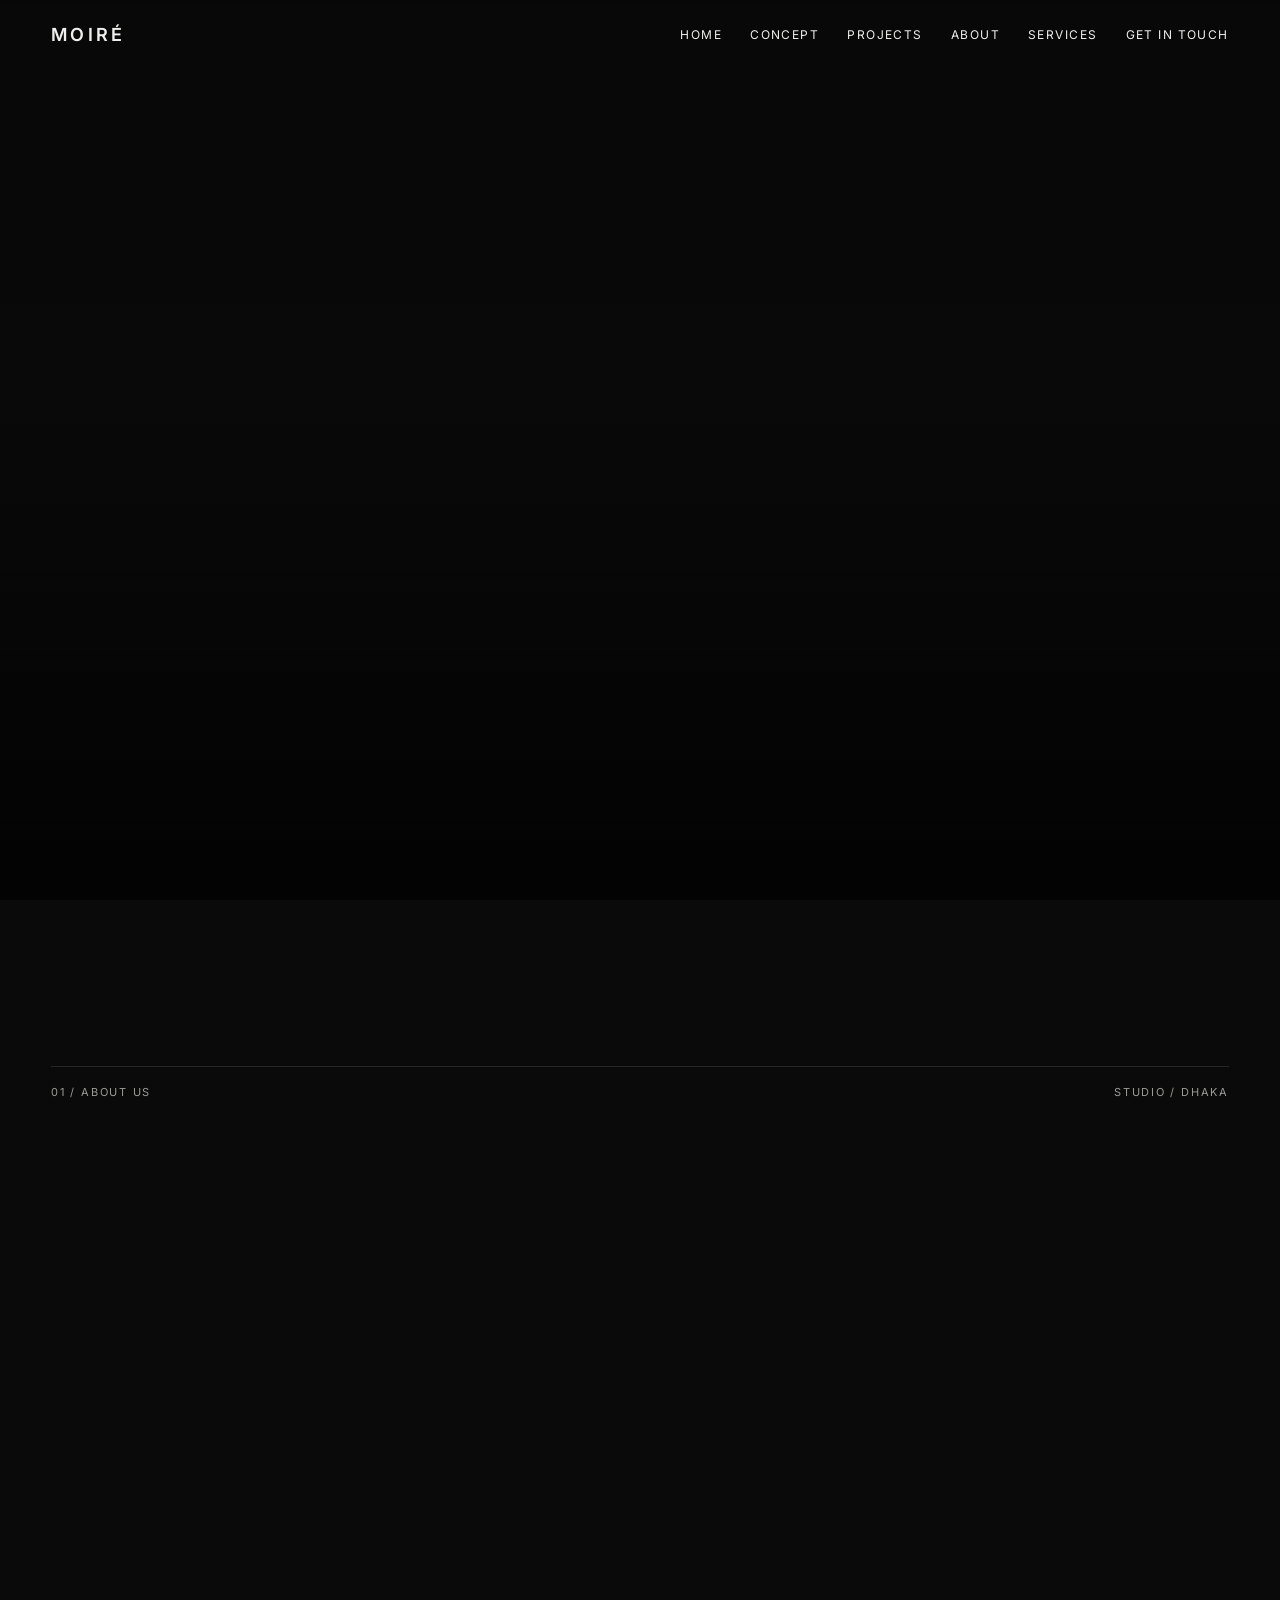
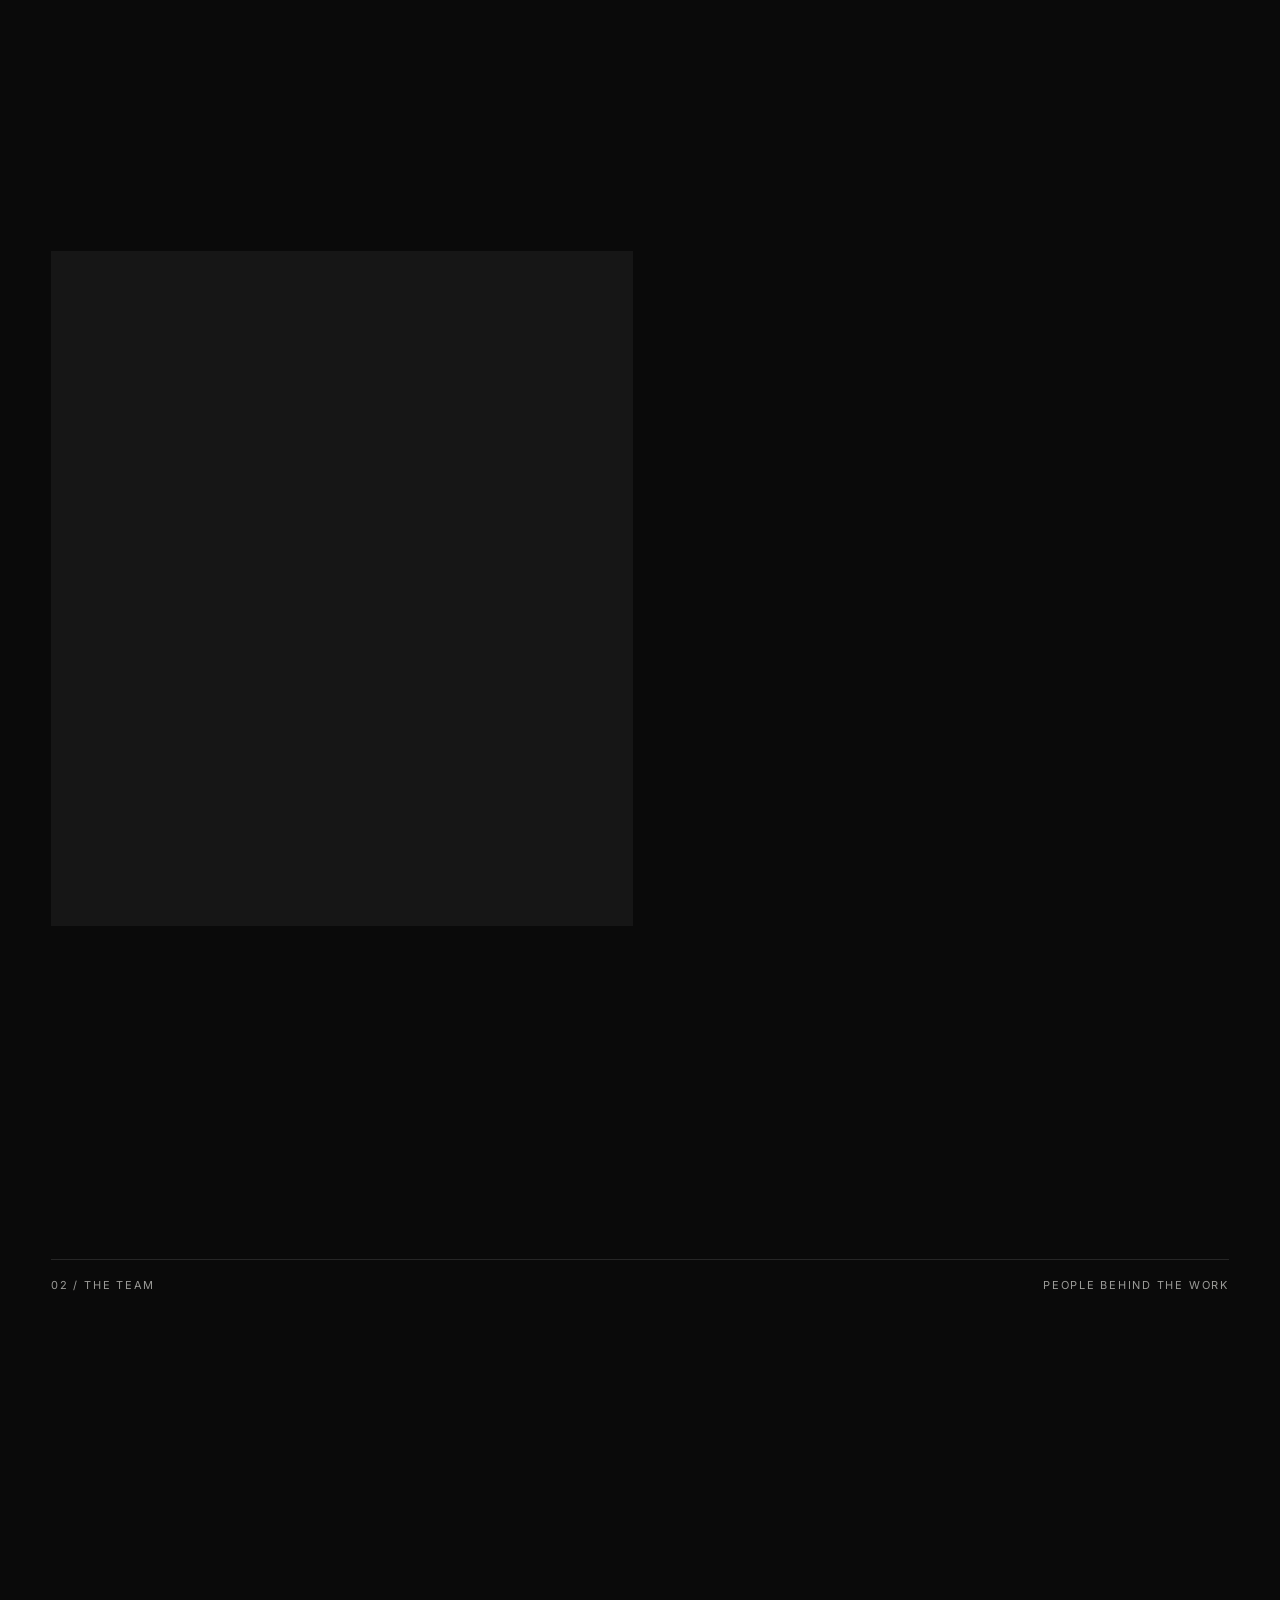
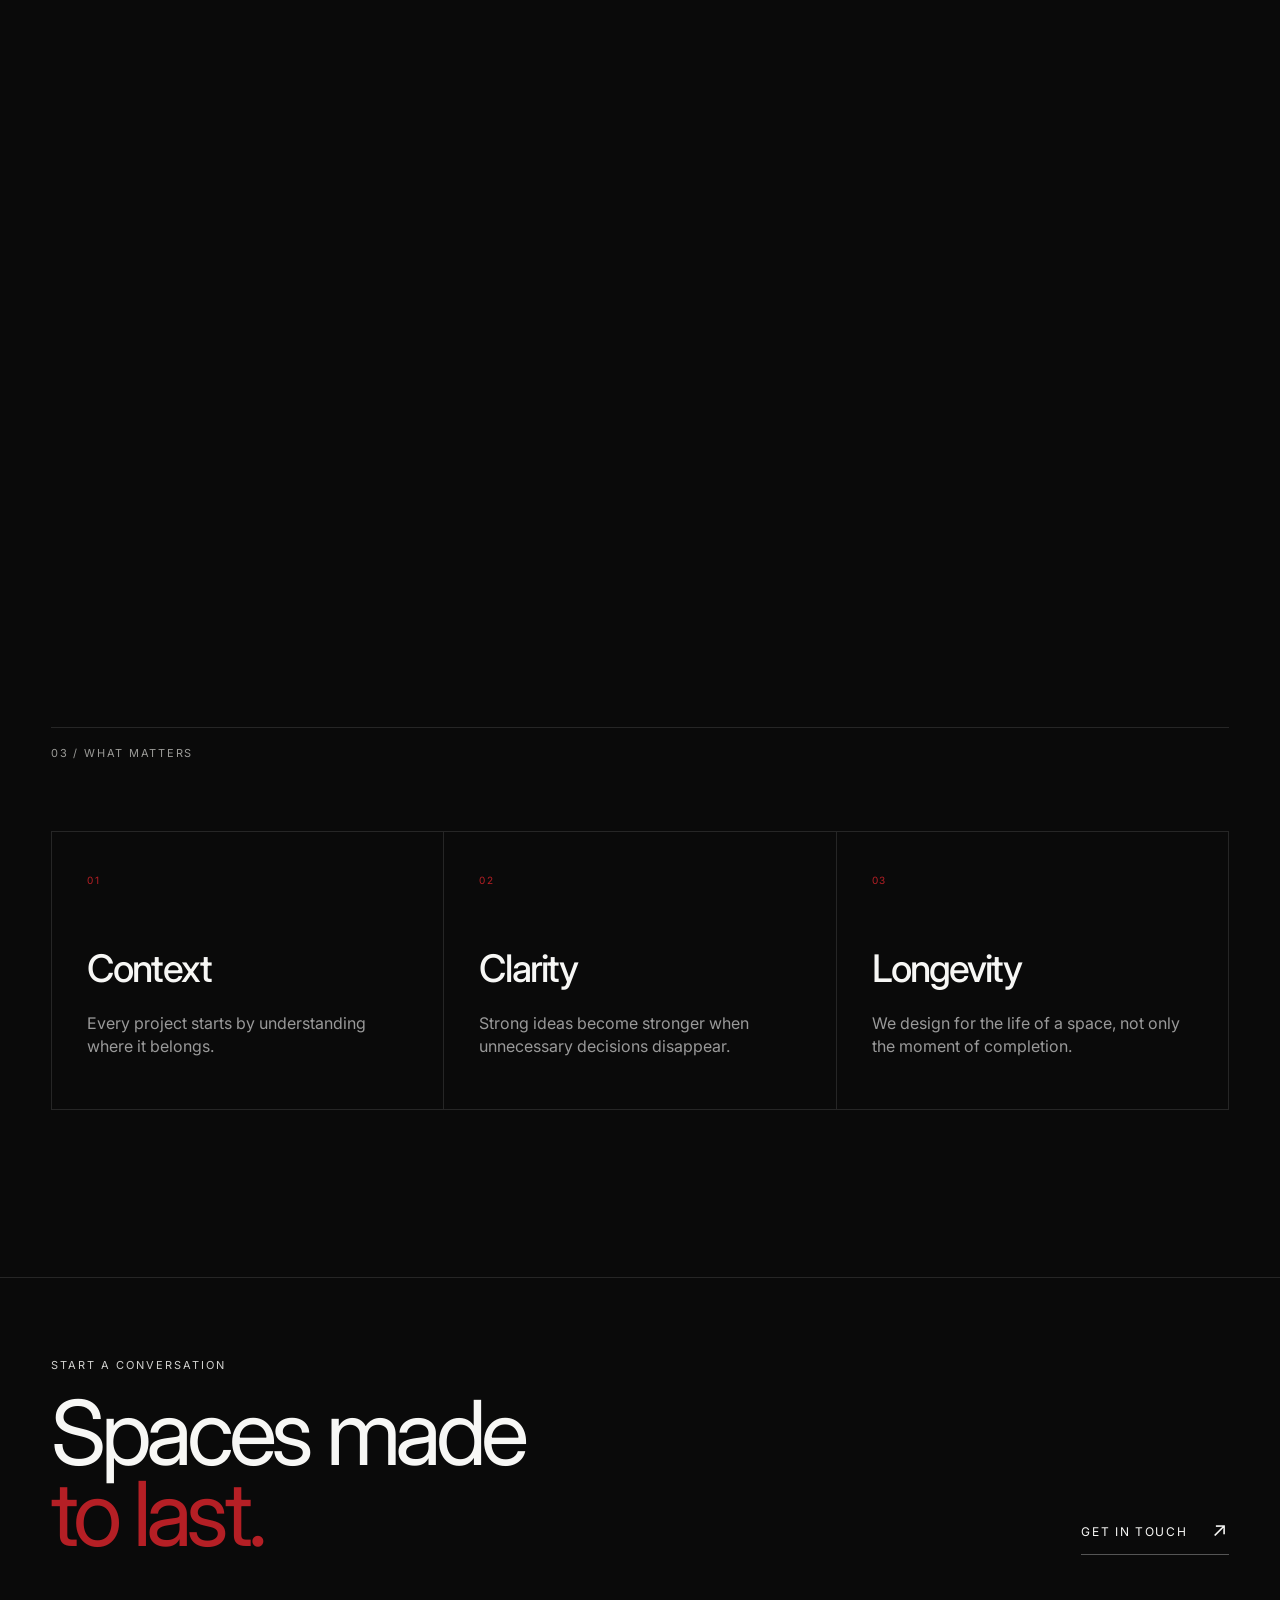
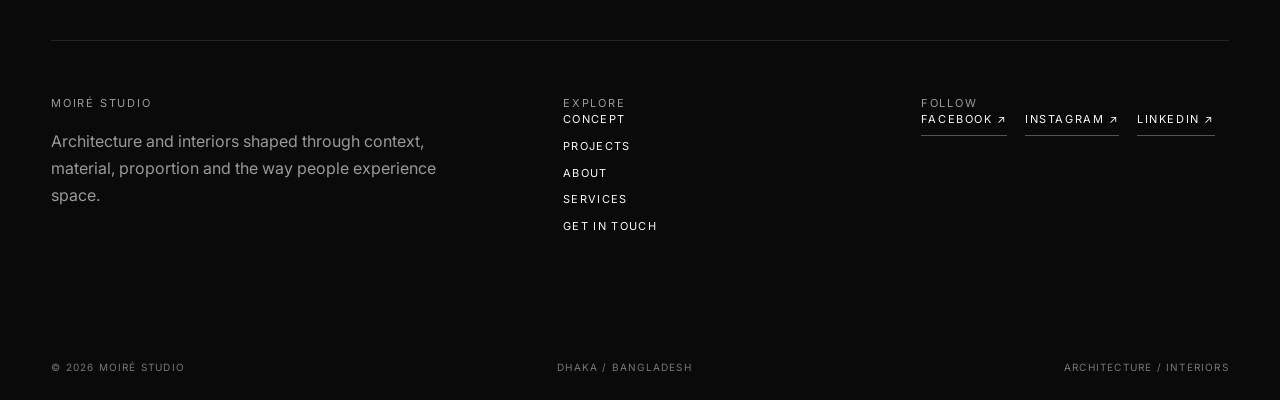
==== about.html @ 9c25df73 "done" ====
<!doctype html>
<html lang="en">
<head>
<meta charset="utf-8"><meta name="viewport" content="width=device-width,initial-scale=1">
<title>About — Moiré</title><link rel="stylesheet" href="styles.css">
</head>
<body>
<nav class="site-nav">
<a class="logo" href="index.html">Moiré</a>
<div class="nav-links">
<a href="index.html">Home</a><a href="concept.html">Concept</a><a href="projects.html">Projects</a>
<a href="about.html">About</a><a href="services.html">Services</a><a href="contact.html">Get in touch</a>
</div><button class="menu" aria-label="Open menu">Menu</button>
</nav>
<main class="page">

<section class="hero"><div class="hero-media"><img src="https://images.unsplash.com/photo-1600607688969-a5bfcd646154?auto=format&fit=crop&w=2200&q=85" alt="Moiré studio project"></div><div class="hero-overlay"></div><div class="hero-content reveal"><div class="eyebrow">About Moiré</div><h1>A studio<br>for <span class="red">space.</span></h1><p class="hero-note">Architecture and interiors with a calm point of view and an obsession with the details that shape experience.</p></div></section>
<section class="section"><div class="section-head"><span class="section-label">01 / About us</span><span class="meta">Studio / Dhaka</span></div><div class="section-intro reveal">Moiré is an architecture and interior design studio interested in making spaces that feel inevitable — considered, contextual and quietly expressive.</div><div class="about-columns reveal"><p>We work across residential, hospitality and commercial environments, developing ideas from the scale of a building to the smallest material junction.</p><p>Our studio values clarity over spectacle. We believe a successful space should feel natural to occupy, while still carrying a strong sense of identity.</p></div></section>
<section class="section"><div class="story reverse"><div class="story-media"><img data-parallax=".16" src="https://images.unsplash.com/photo-1600607687920-4e2a09cf159d?auto=format&fit=crop&w=1800&q=85" alt="Moiré approach"></div><div class="story-copy reveal"><div class="eyebrow">Our approach</div><div class="display">Think deeply.<br>Build carefully.</div><p>We bring together spatial planning, material thinking and a close attention to detail. The ambition is simple: create work that remains relevant after the first impression.</p><a class="small-link" href="concept.html">Read our concept ↗</a></div></div></section>
<section class="section team-section"><div class="section-head"><span class="section-label">02 / The team</span><span class="meta">People behind the work</span></div><div class="team-feature reveal"><div class="team-image"><img src="https://images.unsplash.com/photo-1521737711867-e3b97375f902?auto=format&fit=crop&w=2200&q=85" alt="Creative team collaborating"></div><div class="team-copy"><div class="eyebrow">One studio / many perspectives</div><div class="display">A team that<br><span class="red">looks closer.</span></div><p>Great work comes from conversation. Our team brings together design thinking, technical understanding and a shared sensitivity to space, so every project can be challenged, refined and made stronger.</p><div class="team-stats"><div><strong>01</strong><span>Shared vision</span></div><div><strong>02</strong><span>Design discipline</span></div><div><strong>03</strong><span>Attention to detail</span></div></div></div></div></section>
<section class="section values"><div class="section-head"><span class="section-label">03 / What matters</span></div><div class="values-grid"><div><span>01</span><h3>Context</h3><p>Every project starts by understanding where it belongs.</p></div><div><span>02</span><h3>Clarity</h3><p>Strong ideas become stronger when unnecessary decisions disappear.</p></div><div><span>03</span><h3>Longevity</h3><p>We design for the life of a space, not only the moment of completion.</p></div></div></section>

</main>
<footer>
  <div class="footer-cta">
    <div>
      <div class="eyebrow">Start a conversation</div>
      <div class="footer-title">Spaces made<br><span class="red">to last.</span></div>
    </div>
    <a class="footer-arrow" href="contact.html">Get in touch <span>↗</span></a>
  </div>
  <div class="footer-grid">
    <div>
      <div class="section-label">Moiré Studio</div>
      <p>Architecture and interiors shaped through context, material, proportion and the way people experience space.</p>
    </div>
    <div>
      <div class="section-label">Explore</div>
      <div class="footer-links"><a href="concept.html">Concept</a><a href="projects.html">Projects</a><a href="about.html">About</a><a href="services.html">Services</a><a href="contact.html">Get in touch</a></div>
    </div>
    <div>
      <div class="section-label">Follow</div>
      <div class="socials"><a href="https://www.facebook.com/p/Moir%C3%A9-Studio-61562499697661/" target="_blank" rel="noreferrer">Facebook ↗</a><a href="https://www.instagram.com/moire_studiobd/" target="_blank" rel="noreferrer">Instagram ↗</a><a href="https://bd.linkedin.com/company/moire-studio-dhaka" target="_blank" rel="noreferrer">LinkedIn ↗</a></div>
    </div>
  </div>
  <div class="footer-bottom"><span>© 2026 Moiré Studio</span><span>Dhaka / Bangladesh</span><span>Architecture / Interiors</span></div>
</footer>
<script src="https://unpkg.com/lenis@1.3.23/dist/lenis.min.js"></script><script src="script.js"></script>
</body></html>
---- styles.css ----
@import url('https://fonts.googleapis.com/css2?family=Inter:wght@400;500;600&display=swap');

:root{
  --black:#0a0a0a; --white:#f7f7f5; --grey:#9b9b98; --line:#262626; --red:#b51f25;
  --pad:clamp(20px,4vw,64px);
}
*{box-sizing:border-box}
html{scroll-behavior:auto}
body{margin:0;background:var(--black);color:var(--white);font-family:Inter,Arial,sans-serif;font-weight:400;line-height:1.45}
a{color:inherit;text-decoration:none}
img{display:block;width:100%;height:100%;object-fit:cover}
button{font:inherit}
::selection{background:var(--red);color:#fff}

.site-nav{
  position:fixed;top:0;left:0;width:100%;z-index:20;padding:22px var(--pad);
  display:flex;align-items:center;justify-content:space-between;mix-blend-mode:difference;
}
.logo{font-size:18px;font-weight:600;letter-spacing:.18em;text-transform:uppercase}
.nav-links{display:flex;gap:28px;font-size:12px;text-transform:uppercase;letter-spacing:.12em}
.nav-links a{position:relative}
.nav-links a:after{content:"";position:absolute;left:0;bottom:-6px;width:0;height:1px;background:currentColor;transition:.35s}
.nav-links a:hover:after{width:100%}
.menu{display:none;border:0;background:none;color:#fff;font-size:12px;text-transform:uppercase;letter-spacing:.12em}

.page{overflow:clip}
.hero{min-height:100svh;display:grid;place-items:end start;padding:0 var(--pad) 7vw;position:relative}
.hero-media{position:absolute;inset:0;overflow:hidden}
.hero-media img{transform:scale(1.08);filter:brightness(.62)}
.hero-overlay{position:absolute;inset:0;background:linear-gradient(180deg,rgba(0,0,0,.25),rgba(0,0,0,.15) 45%,rgba(0,0,0,.75))}
.hero-content{position:relative;z-index:2;max-width:1050px}
.eyebrow{font-size:11px;letter-spacing:.18em;text-transform:uppercase;color:#d1d1cf;margin-bottom:20px}
h1{font-size:clamp(54px,10vw,160px);line-height:.88;font-weight:500;letter-spacing:-.065em;margin:0}
.display{font-size:clamp(44px,7vw,110px);line-height:.92;letter-spacing:-.06em;font-weight:500}
.red{color:var(--red)}

.section{padding:clamp(90px,13vw,190px) var(--pad)}
.section-head{display:flex;justify-content:space-between;gap:30px;border-top:1px solid var(--line);padding-top:18px;margin-bottom:70px}
.section-label,.meta{font-size:11px;text-transform:uppercase;letter-spacing:.16em;color:var(--grey)}
.section-intro{max-width:720px;font-size:clamp(25px,3vw,46px);line-height:1.05;letter-spacing:-.035em}

.story{display:grid;grid-template-columns:1fr 1.15fr;gap:clamp(30px,7vw,120px);align-items:center}
.story.reverse{grid-template-columns:1.15fr 1fr}
.story-media{height:min(75vh,780px);overflow:hidden;background:#161616}
.story-media img{will-change:transform;transform:scale(1.12)}
.story-copy p{max-width:570px;color:#b7b7b4;font-size:16px}
.small-link{display:inline-flex;margin-top:28px;font-size:11px;text-transform:uppercase;letter-spacing:.16em;border-bottom:1px solid #555;padding-bottom:8px}

.projects{display:grid;grid-template-columns:repeat(12,1fr);gap:18px}
.project{position:relative;overflow:hidden;min-height:48vw;background:#151515}
.project:nth-child(1){grid-column:1/8}
.project:nth-child(2){grid-column:8/13;margin-top:100px}
.project:nth-child(3){grid-column:2/7;margin-top:40px}
.project:nth-child(4){grid-column:7/13;margin-top:0}
.project:nth-child(5){grid-column:1/6;margin-top:90px}
.project:nth-child(6){grid-column:6/13;margin-top:20px}
.project img{transition:transform .8s cubic-bezier(.2,.65,.2,1);will-change:transform}
.project:hover img{transform:scale(1.045)}
.project-info{position:absolute;left:18px;right:18px;bottom:18px;display:flex;justify-content:space-between;align-items:end;z-index:2}
.project-info:before{content:"";position:absolute;inset:-22px -18px -18px;background:linear-gradient(transparent,rgba(0,0,0,.72));z-index:-1}
.project-title{font-size:clamp(22px,2.6vw,40px);letter-spacing:-.04em}
.project-meta{font-size:10px;letter-spacing:.12em;text-transform:uppercase;color:#ddd;text-align:right}

.parallax-band{height:100vh;min-height:620px;position:relative;overflow:hidden;display:grid;place-items:center}
.parallax-band .media{position:absolute;inset:-12% 0}
.parallax-band .media img{will-change:transform;filter:brightness(.56)}
.parallax-band .center{position:relative;text-align:center;padding:20px;max-width:1000px}
.parallax-band .center p{color:#ddd;max-width:620px;margin:25px auto 0}

.manifesto{min-height:80vh;display:grid;align-items:center}
.manifesto h2{font-size:clamp(42px,7vw,110px);font-weight:500;line-height:.95;letter-spacing:-.06em;max-width:1200px;margin:0}
.manifesto h2 span{color:var(--grey)}

.grid-two{display:grid;grid-template-columns:repeat(2,1fr);gap:2px;background:var(--line)}
.grid-two > *{background:var(--black)}
.service{padding:55px 40px;min-height:330px;display:flex;flex-direction:column;justify-content:space-between;border:1px solid var(--line)}
.service h3{font-size:clamp(32px,4vw,60px);letter-spacing:-.05em;font-weight:500;margin:0}
.service p{color:#aaa;max-width:500px}

.project-detail-hero{min-height:90vh;display:grid;align-items:end;padding:0 var(--pad) 7vw;position:relative}
.project-detail-hero .hero-media img{filter:brightness(.55)}
.detail-grid{display:grid;grid-template-columns:repeat(12,1fr);gap:18px}
.detail-grid img{height:70vh;min-height:430px}
.detail-grid img:nth-child(1){grid-column:1/9}
.detail-grid img:nth-child(2){grid-column:9/13;margin-top:140px}
.detail-grid img:nth-child(3){grid-column:3/10}
.detail-grid img:nth-child(4){grid-column:1/7}
.detail-grid img:nth-child(5){grid-column:7/13;margin-top:100px}

.info-list{border-top:1px solid var(--line)}
.info-row{display:grid;grid-template-columns:1fr 2fr;padding:18px 0;border-bottom:1px solid var(--line);font-size:14px}
.info-row span:first-child{color:var(--grey);text-transform:uppercase;letter-spacing:.12em;font-size:10px}

.form{max-width:900px}
.form input,.form textarea{width:100%;background:transparent;border:0;border-bottom:1px solid #444;color:#fff;padding:18px 0;margin-bottom:20px;outline:0;font:inherit}
.form textarea{min-height:160px;resize:vertical}
.submit{border:1px solid #777;background:transparent;color:#fff;padding:14px 22px;text-transform:uppercase;letter-spacing:.14em;font-size:10px;cursor:pointer;transition:.3s}
.submit:hover{background:#fff;color:#000}

.faq-item{border-top:1px solid var(--line);padding:26px 0}
.faq-q{display:flex;justify-content:space-between;gap:30px;font-size:clamp(20px,2.2vw,32px);cursor:pointer}
.faq-a{max-height:0;overflow:hidden;color:#aaa;transition:max-height .5s ease;padding-right:80px}
.faq-item.open .faq-a{max-height:300px}
.faq-plus{color:var(--red)}

.blog-list{border-top:1px solid var(--line)}
.blog{display:grid;grid-template-columns:1fr 2fr;gap:30px;padding:28px 0;border-bottom:1px solid var(--line)}
.blog h3{margin:0;font-size:clamp(25px,3vw,44px);font-weight:500;letter-spacing:-.04em}
.blog p{color:#aaa;margin:0;max-width:650px}

.socials{display:flex;gap:18px;flex-wrap:wrap}
.socials a{font-size:11px;text-transform:uppercase;letter-spacing:.14em;border-bottom:1px solid #555;padding-bottom:7px}

footer{padding:80px var(--pad) 25px;border-top:1px solid var(--line)}
.footer-top{display:flex;justify-content:space-between;gap:40px}
.footer-title{font-size:clamp(45px,7vw,100px);letter-spacing:-.06em;line-height:.9;max-width:900px}
.footer-bottom{margin-top:90px;display:flex;justify-content:space-between;color:#777;font-size:10px;text-transform:uppercase;letter-spacing:.12em}

.reveal{opacity:0;transform:translateY(35px);transition:opacity .9s ease,transform .9s cubic-bezier(.2,.7,.2,1)}
.reveal.visible{opacity:1;transform:none}

@media(max-width:800px){
  .nav-links{display:none}.menu{display:block}
  .hero{padding-bottom:12vw}
  .story,.story.reverse{grid-template-columns:1fr}
  .story-media{height:62vh}
  .projects{display:block}
  .project{min-height:75vw;margin:0 0 20px!important}
  .grid-two{grid-template-columns:1fr}
  .service{min-height:260px}
  .detail-grid{display:block}
  .detail-grid img{height:65vh;margin:0 0 18px!important}
  .info-row{grid-template-columns:1fr;gap:8px}
  .blog{grid-template-columns:1fr}
  .footer-top,.footer-bottom{flex-direction:column}
}


/* --- Premium demo expansion --- */
.hero-note{max-width:620px;color:#ddd;font-size:15px;margin:28px 0 0;line-height:1.6}
.manifesto-foot{display:flex;justify-content:space-between;gap:50px;align-items:end;margin-top:70px}
.manifesto-foot p{max-width:570px;color:#9f9f9b;margin:0}
.capability-grid{display:grid;grid-template-columns:repeat(3,1fr);gap:1px;background:var(--line);border:1px solid var(--line)}
.capability{min-height:390px;background:var(--black);padding:30px;display:flex;flex-direction:column;justify-content:space-between}
.capability>span,.numbered-copy span,.process-grid>div>span,.team-stats strong,.values-grid span{font-size:10px;color:var(--red);letter-spacing:.16em}
.capability h3{font-size:clamp(30px,4vw,55px);font-weight:500;letter-spacing:-.05em;margin:30px 0 10px}
.capability p{color:#aaa;max-width:360px;margin:0}
.capability a{font-size:10px;text-transform:uppercase;letter-spacing:.14em;border-bottom:1px solid #444;padding-bottom:8px;width:max-content}
.image-statement{height:90vh;min-height:620px;position:relative;overflow:hidden}
.image-statement>img{filter:brightness(.48)}
.image-statement-copy{position:absolute;left:var(--pad);bottom:8vw}
.numbered-copy{display:grid;grid-template-columns:repeat(3,1fr);gap:1px;background:var(--line);border:1px solid var(--line);margin-top:90px}
.numbered-copy>div{background:var(--black);padding:35px;min-height:320px}
.numbered-copy h3{font-size:32px;font-weight:500;letter-spacing:-.04em;margin:60px 0 18px}
.numbered-copy p{color:#aaa;max-width:400px}
.quote-section{border-top:1px solid var(--line);text-align:center}
.quote{font-size:clamp(34px,5vw,72px);line-height:1;letter-spacing:-.055em;max-width:1000px;margin:auto}
.quote-meta{margin-top:35px;color:#777;text-transform:uppercase;letter-spacing:.14em;font-size:10px}
.intro-copy{max-width:620px;color:#999;font-size:16px;line-height:1.7;margin-top:45px}
.process-strip{padding-top:40px}
.process-grid{display:grid;grid-template-columns:repeat(4,1fr);border-top:1px solid var(--line);border-bottom:1px solid var(--line)}
.process-grid>div{padding:30px;border-right:1px solid var(--line);min-height:250px}
.process-grid>div:last-child{border-right:0}
.process-grid h3{font-size:30px;font-weight:500;letter-spacing:-.04em;margin:55px 0 10px}
.process-grid p{color:#999;margin:0;max-width:230px}
.project-text-band{padding-top:80px;padding-bottom:80px;border-top:1px solid var(--line);border-bottom:1px solid var(--line)}
.next-project{padding-top:90px;padding-bottom:90px}
.next-link{display:flex;justify-content:space-between;align-items:center;font-size:clamp(36px,6vw,90px);letter-spacing:-.055em;border-bottom:1px solid #333;padding-bottom:20px}
.about-columns{display:grid;grid-template-columns:repeat(2,1fr);gap:60px;margin-top:65px}
.about-columns p{color:#aaa;max-width:560px;font-size:17px;line-height:1.7}
.team-feature{display:grid;grid-template-columns:1.15fr 1fr;gap:clamp(35px,6vw,90px);align-items:center}
.team-image{height:min(70vh,700px);overflow:hidden;background:#161616}
.team-copy p{color:#aaa;max-width:550px;font-size:16px;line-height:1.7}
.team-stats{display:flex;gap:35px;margin-top:45px;padding-top:25px;border-top:1px solid var(--line)}
.team-stats>div{display:flex;flex-direction:column;gap:10px}
.team-stats span{font-size:10px;color:#777;text-transform:uppercase;letter-spacing:.12em}
.values-grid{display:grid;grid-template-columns:repeat(3,1fr);gap:1px;background:var(--line);border:1px solid var(--line)}
.values-grid>div{background:var(--black);padding:35px;min-height:270px}
.values-grid h3{font-size:38px;font-weight:500;letter-spacing:-.05em;margin:50px 0 15px}
.values-grid p{color:#999;max-width:350px}
.service a{width:max-content}
.service-process{padding-top:50px}
.contact-hero{min-height:88vh;padding:150px var(--pad) 8vw;display:grid;grid-template-columns:1fr .9fr;gap:clamp(35px,7vw,110px);align-items:end}
.contact-hero-copy{padding-bottom:5vw}
.contact-hero-copy>p{color:#aaa;max-width:520px;font-size:17px;line-height:1.7;margin-top:35px}
.contact-team-image{height:min(62vh,650px);overflow:hidden;background:#161616}
.contact-grid{display:grid;grid-template-columns:.85fr 1.15fr;gap:clamp(45px,8vw,130px)}
.contact-details .section-head,.form .section-head{margin-bottom:45px}
.contact-note{margin-top:70px;padding-top:25px;border-top:1px solid var(--line)}
.contact-note p{color:#999;max-width:430px;line-height:1.7}
.map-card{min-height:430px;border:1px solid var(--line);padding:50px;display:flex;flex-direction:column;justify-content:space-between;background:linear-gradient(135deg,#111,#171717)}
.map-card p{color:#999;max-width:420px}
.large-socials{gap:35px}.large-socials a{font-size:14px}
.footer-cta{display:flex;justify-content:space-between;align-items:end;gap:40px;padding-bottom:85px;border-bottom:1px solid var(--line)}
.footer-arrow{font-size:12px;text-transform:uppercase;letter-spacing:.14em;border-bottom:1px solid #555;padding-bottom:10px;white-space:nowrap}
.footer-arrow span{font-size:20px;margin-left:20px}
.footer-grid{display:grid;grid-template-columns:1.5fr 1fr 1fr;gap:50px;padding:55px 0 35px}
.footer-grid p{color:#999;max-width:390px;line-height:1.7}
.footer-links{display:flex;flex-direction:column;gap:11px;font-size:11px;text-transform:uppercase;letter-spacing:.12em}
.footer-links a:hover,.socials a:hover,.footer-arrow:hover{color:var(--red)}
.faq-list{border-top:1px solid var(--line)}
.faq-hero{min-height:55vh;display:flex;flex-direction:column;justify-content:end}
.journal{padding-top:50px}
@media(max-width:800px){
  .manifesto-foot{flex-direction:column;align-items:start;margin-top:45px}
  .capability-grid,.numbered-copy,.values-grid,.process-grid{grid-template-columns:1fr}
  .capability,.numbered-copy>div,.values-grid>div{min-height:260px}
  .image-statement{height:70vh;min-height:500px}
  .process-grid>div{border-right:0;border-bottom:1px solid var(--line)}
  .process-grid>div:last-child{border-bottom:0}
  .about-columns{grid-template-columns:1fr;gap:10px;margin-top:35px}
  .team-feature,.contact-hero,.contact-grid{grid-template-columns:1fr}
  .team-image{height:60vh}
  .contact-hero{min-height:auto;padding-top:130px}
  .contact-team-image{height:55vh}
  .footer-cta{flex-direction:column;align-items:start;padding-bottom:55px}
  .footer-grid{grid-template-columns:1fr;gap:35px;padding-top:45px}
  .footer-bottom{gap:14px}
}

@media(max-width:800px){
  .nav-links.mobile-open{position:absolute;top:72px;left:var(--pad);right:var(--pad);display:flex!important;flex-direction:column;gap:0;background:rgba(10,10,10,.96);border:1px solid var(--line);padding:8px 18px;backdrop-filter:blur(16px)}
  .nav-links.mobile-open a{padding:15px 0;border-bottom:1px solid var(--line)}
  .nav-links.mobile-open a:last-child{border-bottom:0}
}
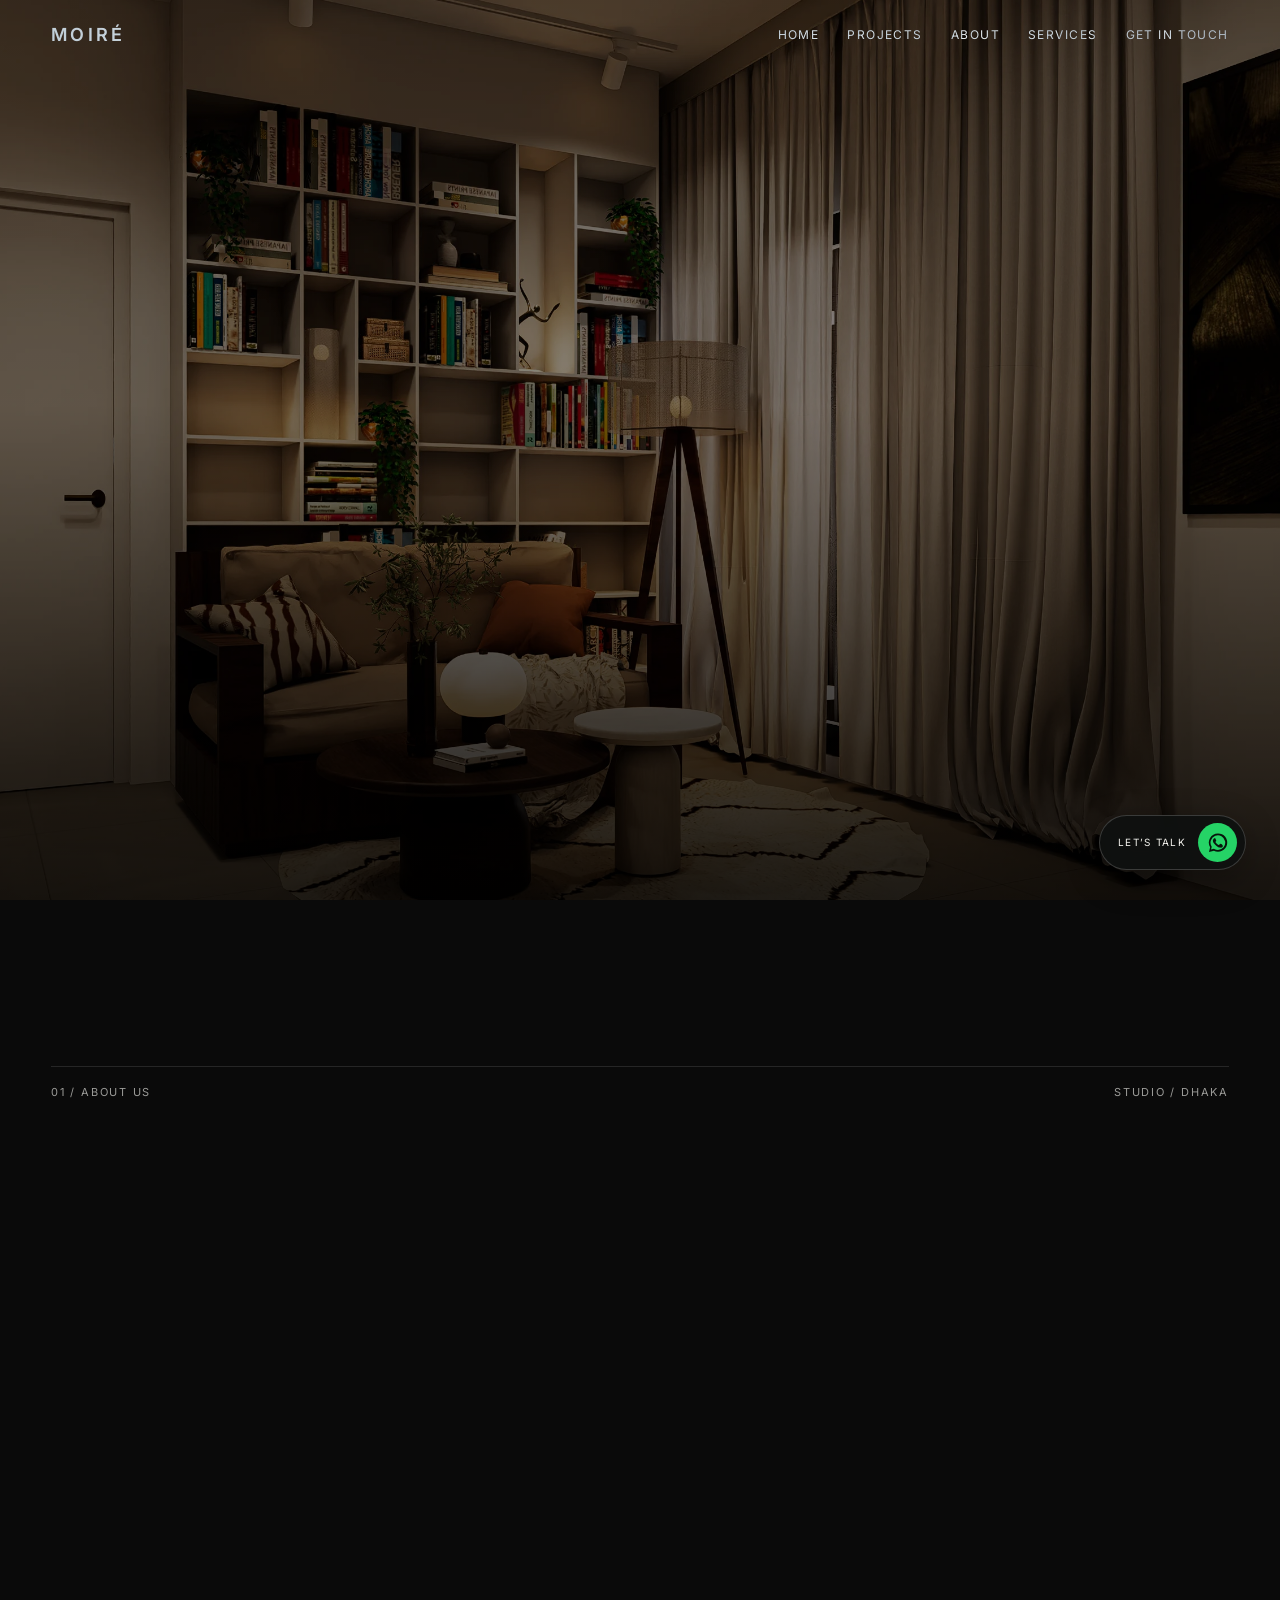
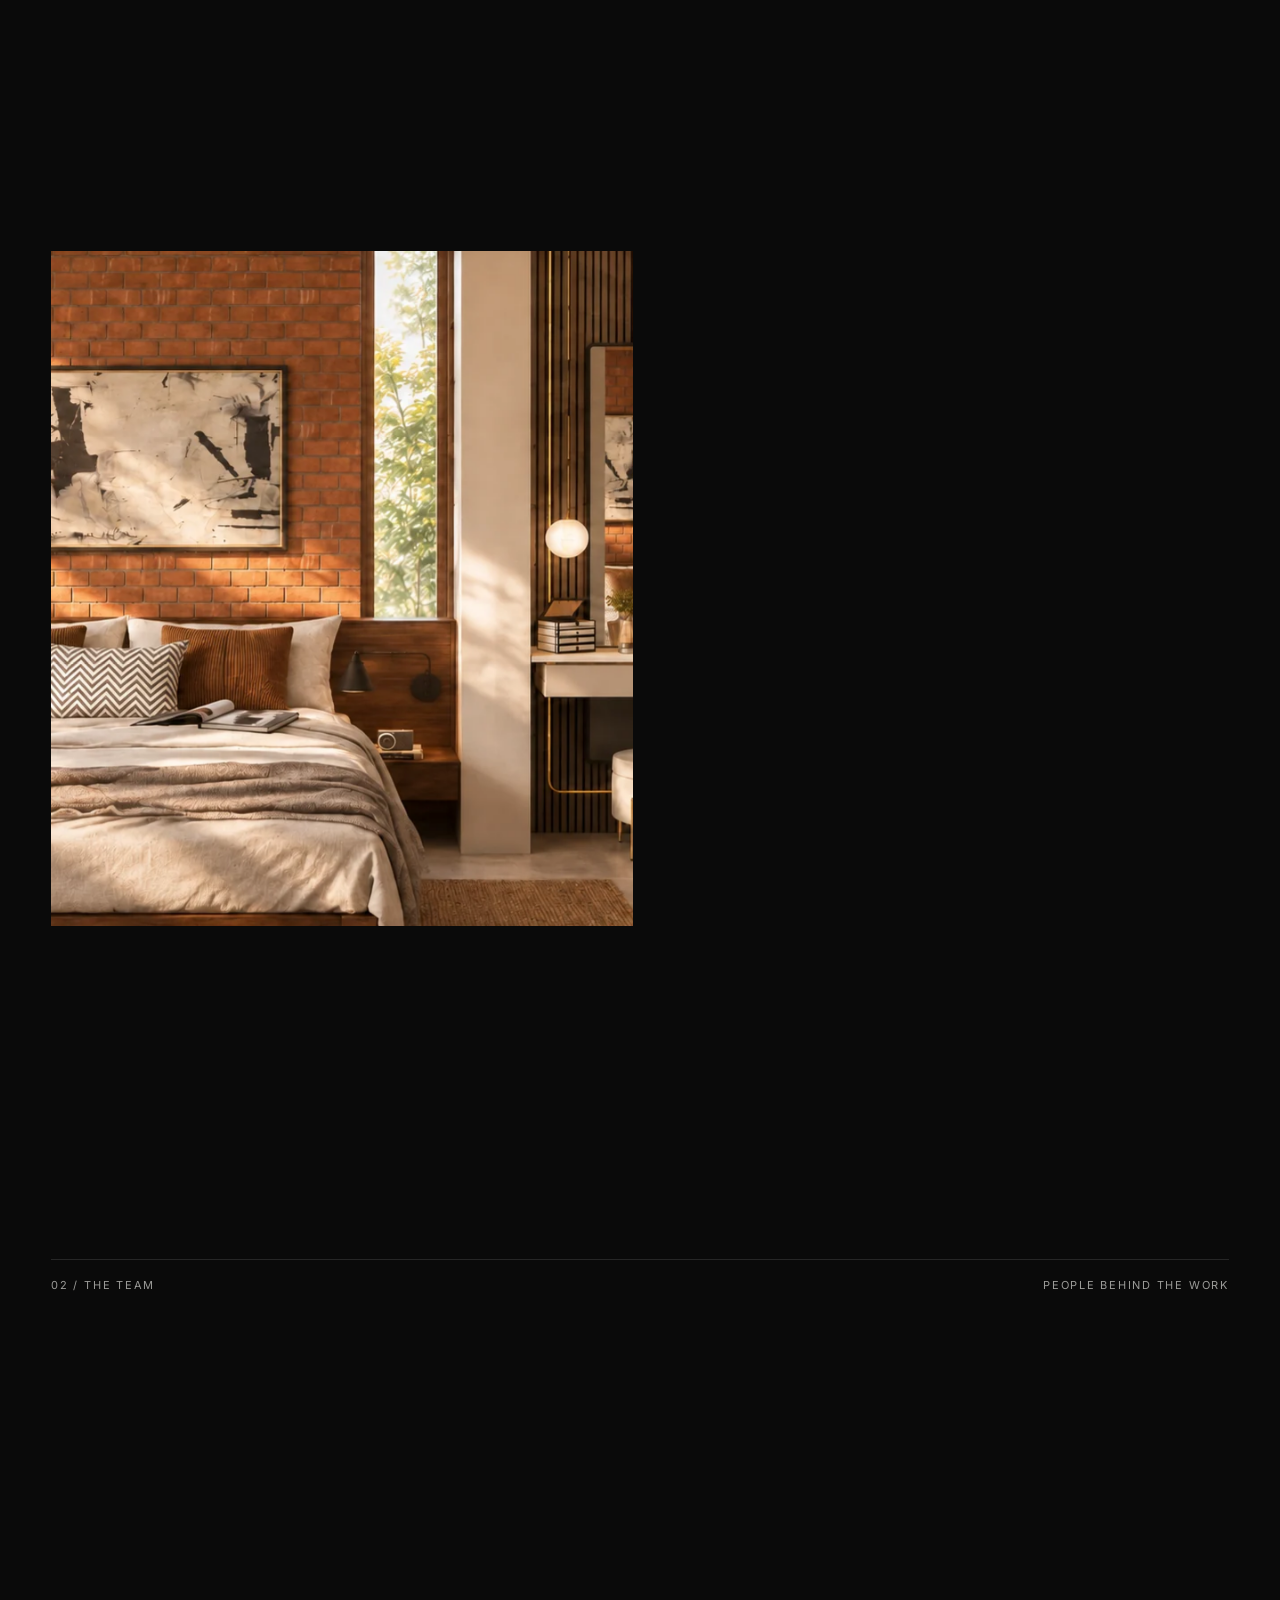
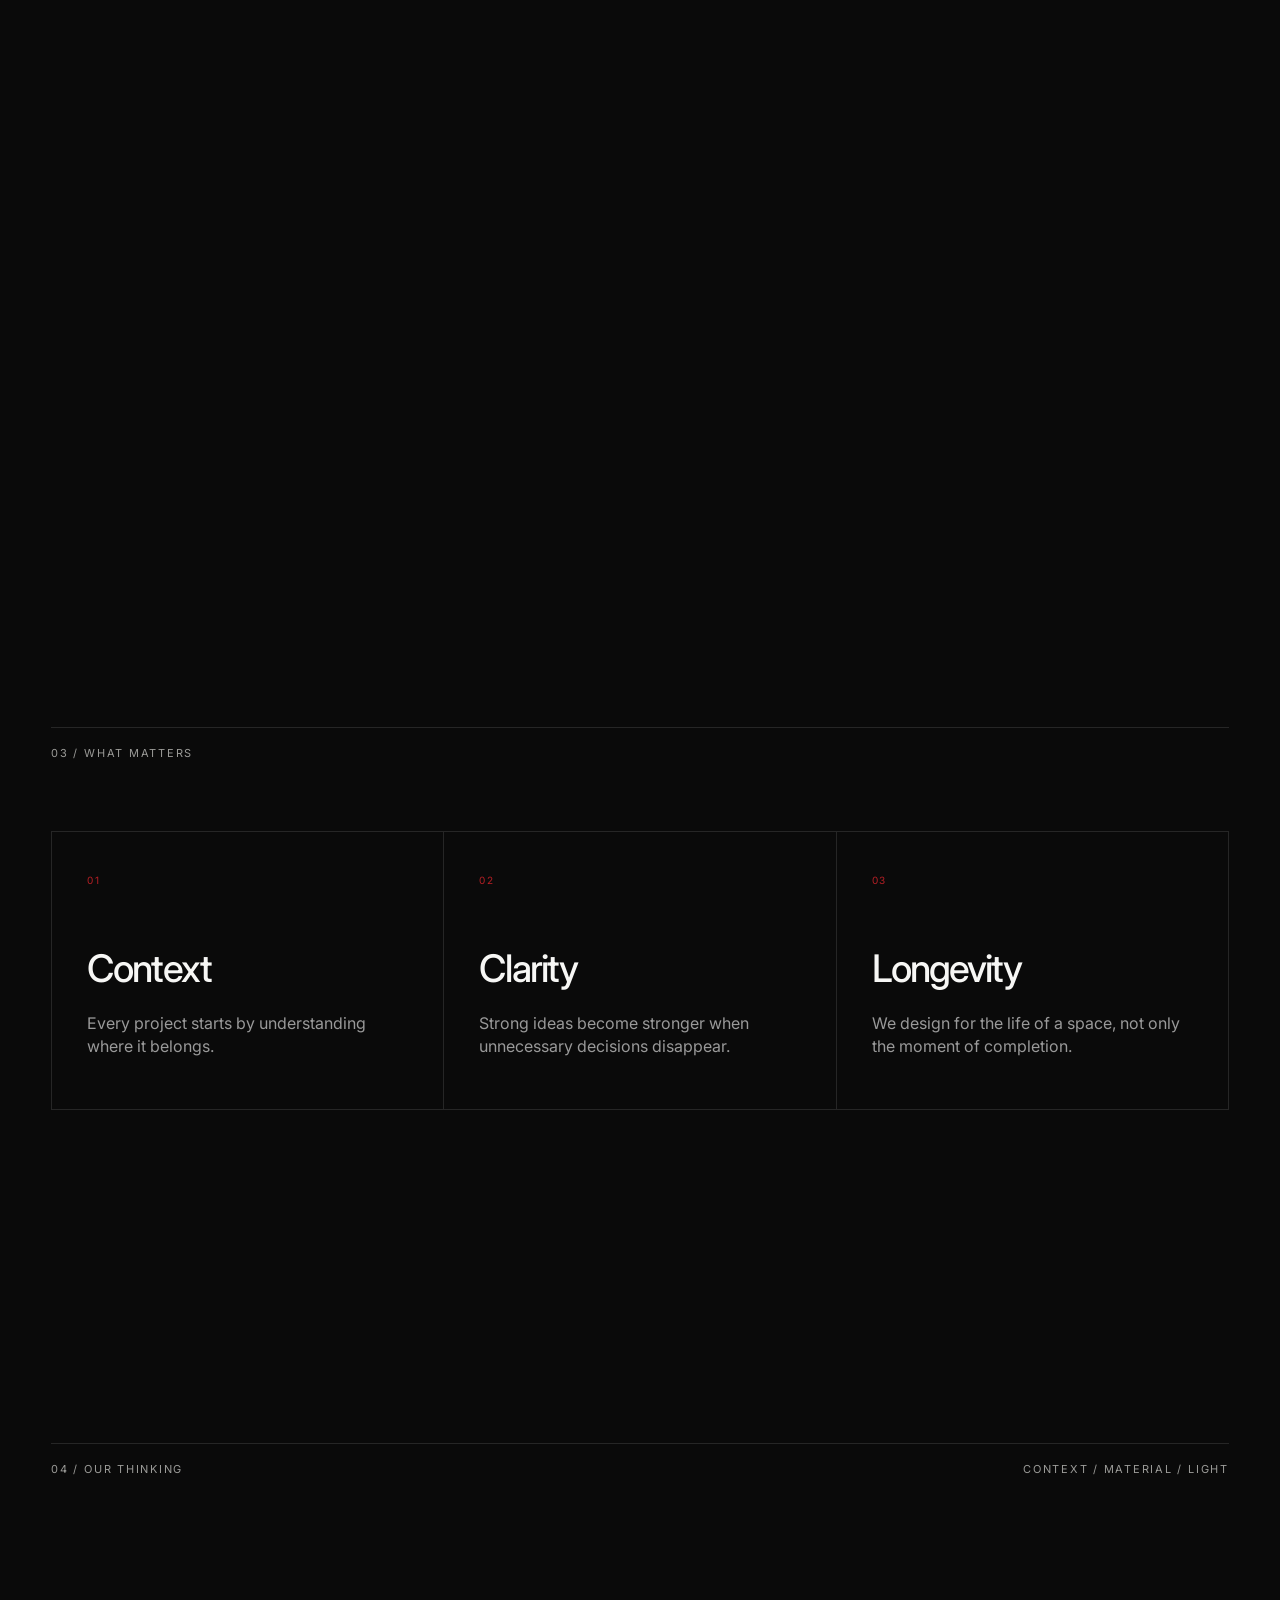
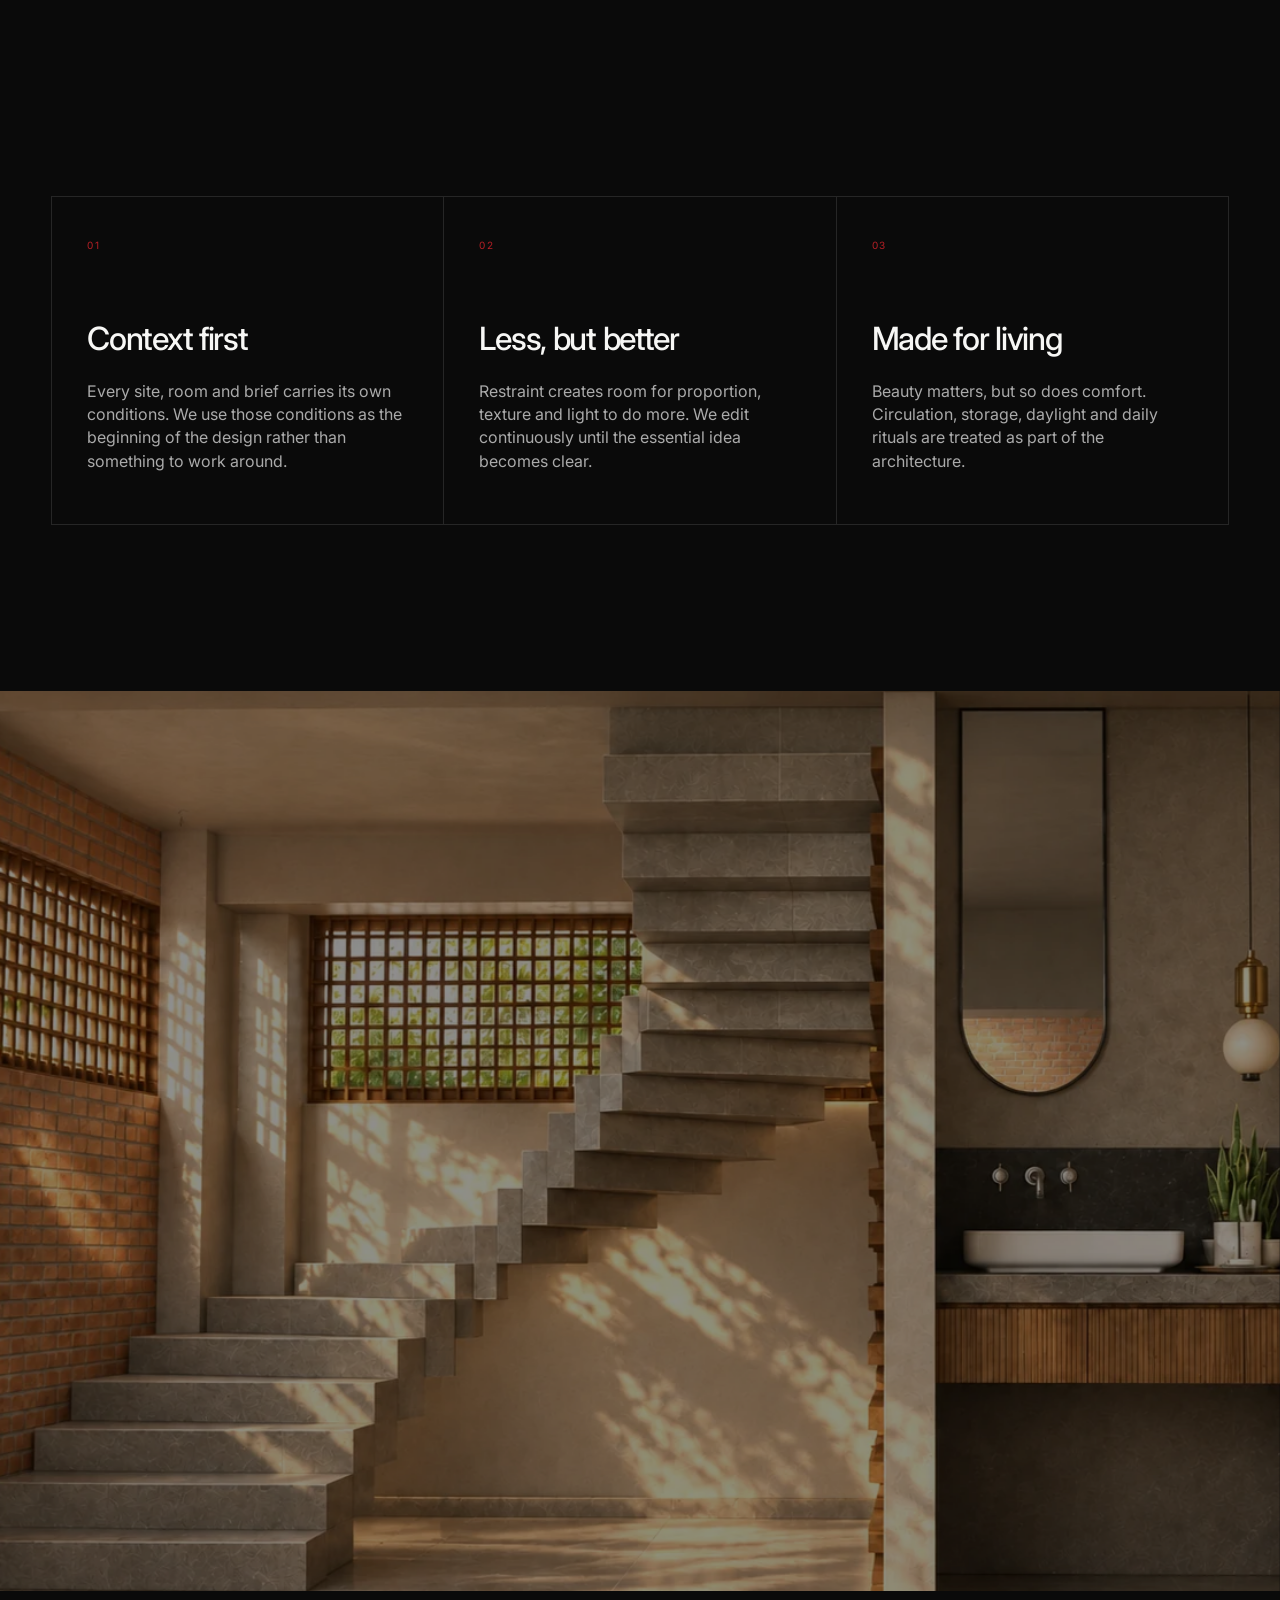
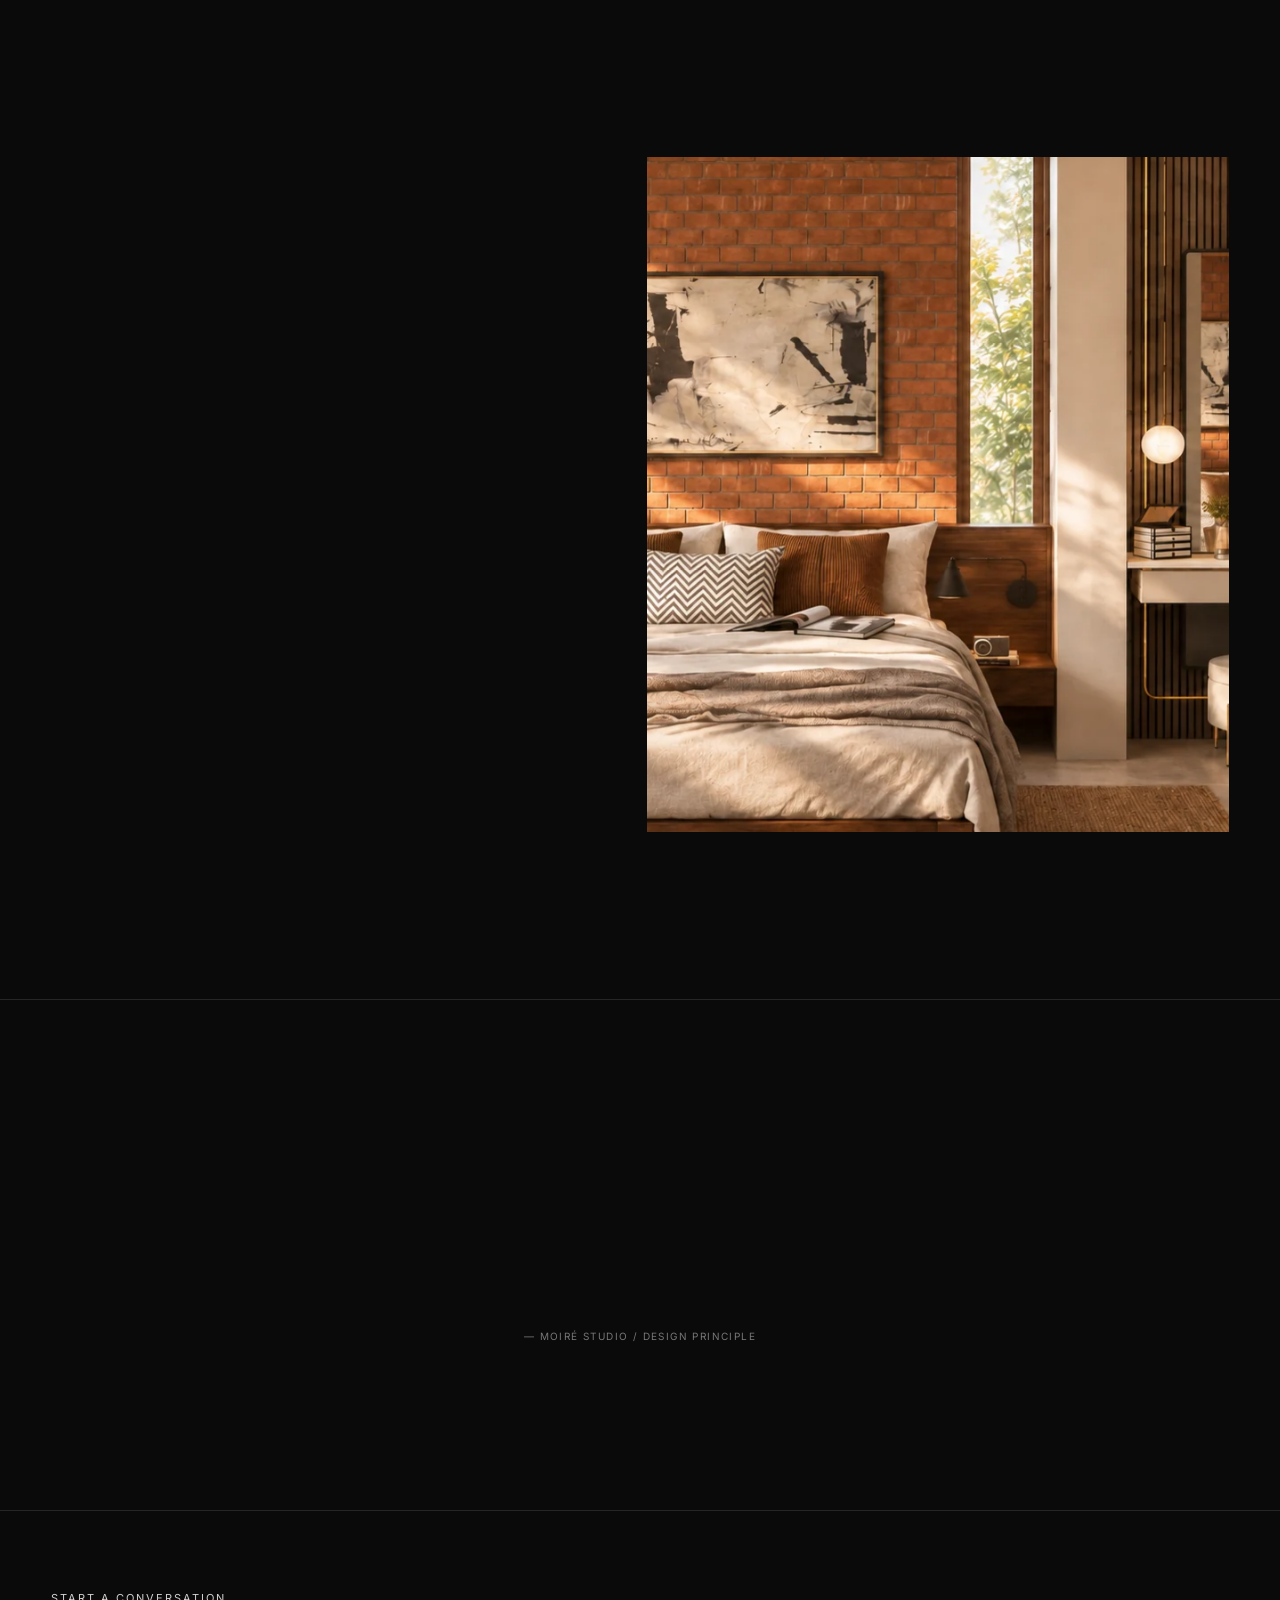
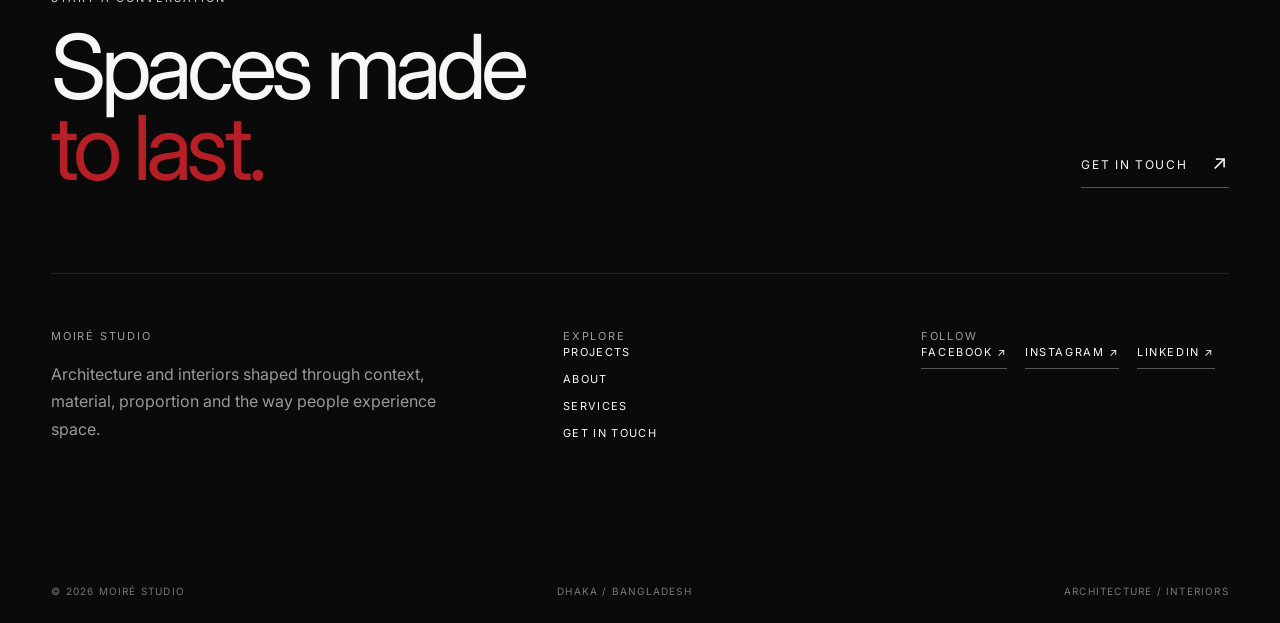
==== commit 74e6f988: "done" ====
--- a/about.html
+++ b/about.html
@@ -8,17 +8,23 @@
 <nav class="site-nav">
 <a class="logo" href="index.html">Moiré</a>
 <div class="nav-links">
-<a href="index.html">Home</a><a href="concept.html">Concept</a><a href="projects.html">Projects</a>
+<a href="index.html">Home</a><a href="projects.html">Projects</a>
 <a href="about.html">About</a><a href="services.html">Services</a><a href="contact.html">Get in touch</a>
 </div><button class="menu" aria-label="Open menu">Menu</button>
 </nav>
 <main class="page">
 
-<section class="hero"><div class="hero-media"><img src="https://images.unsplash.com/photo-1600607688969-a5bfcd646154?auto=format&fit=crop&w=2200&q=85" alt="Moiré studio project"></div><div class="hero-overlay"></div><div class="hero-content reveal"><div class="eyebrow">About Moiré</div><h1>A studio<br>for <span class="red">space.</span></h1><p class="hero-note">Architecture and interiors with a calm point of view and an obsession with the details that shape experience.</p></div></section>
+<section class="hero"><div class="hero-media"><img src="assets/studio/living-room.webp" alt="Moiré studio project"></div><div class="hero-overlay"></div><div class="hero-content reveal"><div class="eyebrow">About Moiré</div><h1>A studio<br>for <span class="red">space.</span></h1><p class="hero-note">Architecture and interiors with a calm point of view and an obsession with the details that shape experience.</p></div></section>
 <section class="section"><div class="section-head"><span class="section-label">01 / About us</span><span class="meta">Studio / Dhaka</span></div><div class="section-intro reveal">Moiré is an architecture and interior design studio interested in making spaces that feel inevitable — considered, contextual and quietly expressive.</div><div class="about-columns reveal"><p>We work across residential, hospitality and commercial environments, developing ideas from the scale of a building to the smallest material junction.</p><p>Our studio values clarity over spectacle. We believe a successful space should feel natural to occupy, while still carrying a strong sense of identity.</p></div></section>
-<section class="section"><div class="story reverse"><div class="story-media"><img data-parallax=".16" src="https://images.unsplash.com/photo-1600607687920-4e2a09cf159d?auto=format&fit=crop&w=1800&q=85" alt="Moiré approach"></div><div class="story-copy reveal"><div class="eyebrow">Our approach</div><div class="display">Think deeply.<br>Build carefully.</div><p>We bring together spatial planning, material thinking and a close attention to detail. The ambition is simple: create work that remains relevant after the first impression.</p><a class="small-link" href="concept.html">Read our concept ↗</a></div></div></section>
-<section class="section team-section"><div class="section-head"><span class="section-label">02 / The team</span><span class="meta">People behind the work</span></div><div class="team-feature reveal"><div class="team-image"><img src="https://images.unsplash.com/photo-1521737711867-e3b97375f902?auto=format&fit=crop&w=2200&q=85" alt="Creative team collaborating"></div><div class="team-copy"><div class="eyebrow">One studio / many perspectives</div><div class="display">A team that<br><span class="red">looks closer.</span></div><p>Great work comes from conversation. Our team brings together design thinking, technical understanding and a shared sensitivity to space, so every project can be challenged, refined and made stronger.</p><div class="team-stats"><div><strong>01</strong><span>Shared vision</span></div><div><strong>02</strong><span>Design discipline</span></div><div><strong>03</strong><span>Attention to detail</span></div></div></div></div></section>
+<section class="section"><div class="story reverse"><div class="story-media"><img data-parallax=".16" src="assets/studio/bedroom-interior.webp" alt="Moiré approach"></div><div class="story-copy reveal"><div class="eyebrow">Our approach</div><div class="display">Think deeply.<br>Build carefully.</div><p>We bring together spatial planning, material thinking and a close attention to detail. The ambition is simple: create work that remains relevant after the first impression.</p><a class="small-link" href="projects.html">Explore our work ↗</a></div></div></section>
+<section class="section team-section"><div class="section-head"><span class="section-label">02 / The team</span><span class="meta">People behind the work</span></div><div class="team-feature reveal"><div class="team-image"><img src="https://images.unsplash.com/photo-1521737711867-e3b97375f902?auto=format&fit=crop&w=1800&q=85" alt="Design team collaborating around a table"></div><div class="team-copy"><div class="eyebrow">One studio / many perspectives</div><div class="display">A team that<br><span class="red">looks closer.</span></div><p>Great work comes from conversation. Our team brings together design thinking, technical understanding and a shared sensitivity to space, so every project can be challenged, refined and made stronger.</p><div class="team-stats"><div><strong>01</strong><span>Shared vision</span></div><div><strong>02</strong><span>Design discipline</span></div><div><strong>03</strong><span>Attention to detail</span></div></div></div></div></section>
 <section class="section values"><div class="section-head"><span class="section-label">03 / What matters</span></div><div class="values-grid"><div><span>01</span><h3>Context</h3><p>Every project starts by understanding where it belongs.</p></div><div><span>02</span><h3>Clarity</h3><p>Strong ideas become stronger when unnecessary decisions disappear.</p></div><div><span>03</span><h3>Longevity</h3><p>We design for the life of a space, not only the moment of completion.</p></div></div></section>
+
+
+<section class="section concept-thinking"><div class="section-head"><span class="section-label">04 / Our thinking</span><span class="meta">Context / Material / Light</span></div><div class="section-intro reveal">We believe the strongest spaces do not need to announce themselves. They reveal themselves slowly.</div><p class="thinking-lead reveal">Before we design, we observe. Before we add, we ask what the space already wants to become.</p><div class="numbered-copy"><div><span>01</span><h3>Context first</h3><p>Every site, room and brief carries its own conditions. We use those conditions as the beginning of the design rather than something to work around.</p></div><div><span>02</span><h3>Less, but better</h3><p>Restraint creates room for proportion, texture and light to do more. We edit continuously until the essential idea becomes clear.</p></div><div><span>03</span><h3>Made for living</h3><p>Beauty matters, but so does comfort. Circulation, storage, daylight and daily rituals are treated as part of the architecture.</p></div></div></section>
+<section class="parallax-band"><div class="media"><img data-parallax=".2" src="assets/studio/stairwell-interior.webp" alt="Material, texture and natural light in an interior"></div><div class="center reveal"><div class="display">Context.<br>Proportion.<br><span class="red">Light.</span></div></div></section>
+<section class="section"><div class="story"><div class="story-copy reveal"><div class="eyebrow">Material / Human / Place</div><div class="display">Less noise.<br>More meaning.</div><p>Our process balances conceptual clarity with practical intelligence. We look at how a space will age, how light will move, how people will occupy it and which details deserve attention.</p><a class="small-link" href="projects.html">See the work ↗</a></div><div class="story-media"><img data-parallax=".14" src="assets/studio/bedroom-interior.webp" alt="Quiet, considered interior"></div></div></section>
+<section class="section quote-section"><div class="quote reveal">“A considered space does not compete for attention. It earns it over time.”</div><div class="quote-meta">— Moiré Studio / Design principle</div></section>
 
 </main>
 <footer>
@@ -36,7 +42,7 @@
     </div>
     <div>
       <div class="section-label">Explore</div>
-      <div class="footer-links"><a href="concept.html">Concept</a><a href="projects.html">Projects</a><a href="about.html">About</a><a href="services.html">Services</a><a href="contact.html">Get in touch</a></div>
+      <div class="footer-links"><a href="projects.html">Projects</a><a href="about.html">About</a><a href="services.html">Services</a><a href="contact.html">Get in touch</a></div>
     </div>
     <div>
       <div class="section-label">Follow</div>
@@ -46,4 +52,6 @@
   <div class="footer-bottom"><span>© 2026 Moiré Studio</span><span>Dhaka / Bangladesh</span><span>Architecture / Interiors</span></div>
 </footer>
 <script src="https://unpkg.com/lenis@1.3.23/dist/lenis.min.js"></script><script src="script.js"></script>
+<a class="whatsapp-float" href="https://wa.me/8801772125499?text=Hello%20Moir%C3%A9%20Studio%2C%20I%27d%20like%20to%20discuss%20a%20project." target="_blank" rel="noopener noreferrer" aria-label="Chat with Moiré Studio on WhatsApp" title="Chat on WhatsApp"><span class="whatsapp-label">Let’s talk</span><span class="whatsapp-icon"><svg viewBox="0 0 32 32" aria-hidden="true"><path d="M16 3.2A12.2 12.2 0 0 0 5.5 21.6L4 28l6.6-1.7A12.2 12.2 0 1 0 16 3.2Zm0 22.1a9.8 9.8 0 0 1-5-1.4l-.4-.2-3.9 1 1-3.8-.3-.4A9.8 9.8 0 1 1 16 25.3Zm5.4-7.3c-.3-.2-1.8-.9-2.1-1s-.5-.2-.7.2-.8 1-1 1.2-.4.2-.7.1a8.2 8.2 0 0 1-2.5-1.5 9.3 9.3 0 0 1-1.7-2.1c-.2-.3 0-.5.1-.6l.5-.6.3-.5c.1-.2 0-.4 0-.6s-.7-1.7-1-2.3c-.2-.6-.5-.5-.7-.5h-.6c-.2 0-.6.1-.9.4s-1.2 1.2-1.2 2.8 1.2 3.2 1.4 3.4 2.4 3.7 5.8 5.1c.8.3 1.4.5 1.9.6.8.2 1.5.2 2 .1.6-.1 1.8-.7 2-1.4s.3-1.3.2-1.4-.3-.2-.6-.4Z"/></svg></span></a>
+<script>/* WhatsApp contact: +8801772125499 */</script>
 </body></html>
--- a/styles.css
+++ b/styles.css
@@ -224,3 +224,350 @@
   .nav-links.mobile-open a{padding:15px 0;border-bottom:1px solid var(--line)}
   .nav-links.mobile-open a:last-child{border-bottom:0}
 }
+
+
+/* Floating WhatsApp contact — shared across every page */
+.whatsapp-float{position:fixed;right:clamp(18px,3vw,34px);bottom:clamp(18px,3vw,30px);z-index:9999;display:flex;align-items:center;gap:12px;padding:7px 8px 7px 18px;border:1px solid rgba(255,255,255,.18);border-radius:999px;background:rgba(15,17,16,.92);color:#f5f4ef;backdrop-filter:blur(16px);-webkit-backdrop-filter:blur(16px);box-shadow:0 10px 35px rgba(0,0,0,.28);transition:transform .3s ease,border-color .3s ease,background .3s ease}
+.whatsapp-float:hover{transform:translateY(-3px);border-color:rgba(90,205,125,.65);background:rgba(18,25,20,.97)}
+.whatsapp-label{font-size:10px;letter-spacing:.13em;text-transform:uppercase;white-space:nowrap}
+.whatsapp-icon{width:39px;height:39px;display:grid;place-items:center;border-radius:50%;background:#25d366;color:#07150b;flex:none}
+.whatsapp-icon svg{display:block;width:24px;height:24px;fill:currentColor}
+.thinking-lead{max-width:620px;margin:25px 0 45px;color:#aaa;font-size:16px;line-height:1.8}
+.concept-thinking .numbered-copy{margin-top:15px}
+@media(max-width:600px){.whatsapp-float{right:15px;bottom:15px;padding:6px}.whatsapp-label{display:none}.whatsapp-icon{width:46px;height:46px}.whatsapp-icon svg{width:27px;height:27px}}
+
+
+/* Portfolio grids and interactive project viewer */
+.portfolio-category{padding-bottom:90px}
+.portfolio-heading{display:flex;justify-content:space-between;align-items:end;gap:50px;margin-bottom:34px;padding-bottom:22px;border-bottom:1px solid var(--line)}
+.portfolio-heading h2{font-size:clamp(34px,5vw,68px);font-weight:500;letter-spacing:-.055em;line-height:1;margin:18px 0 0}
+.portfolio-heading>p{color:#999;max-width:390px;line-height:1.7;margin:0 0 4px}
+.portfolio-grid{display:grid;gap:6px;align-items:stretch}
+.portfolio-grid-2d{grid-template-columns:1.45fr 1fr;grid-auto-rows:minmax(180px,auto)}
+.portfolio-grid-2d .portfolio-card:nth-child(1){grid-column:1;grid-row:1;}
+.portfolio-grid-2d .portfolio-card:nth-child(2){grid-column:2;grid-row:1;}
+.portfolio-grid-2d .portfolio-card:nth-child(3){grid-column:1;grid-row:2;max-width:52%;}
+.portfolio-grid-3d{grid-template-columns:repeat(2,minmax(0,1fr));grid-auto-rows:minmax(220px,auto);gap:6px}
+.portfolio-grid-3d .portfolio-card:nth-child(1){grid-column:1 / -1;grid-row:1;}
+.portfolio-grid-3d .portfolio-card:nth-child(2){grid-column:1;grid-row:2;}
+.portfolio-grid-3d .portfolio-card:nth-child(3){grid-column:2;grid-row:2;}
+.portfolio-grid-3d .portfolio-card:nth-child(4){grid-column:1 / -1;grid-row:3;}
+.portfolio-card{display:block;position:relative;text-align:left;color:var(--white);background:transparent;border:0;padding:0;cursor:pointer;min-width:0;overflow:hidden}
+.portfolio-image{display:block;position:relative;overflow:hidden;background:#252522;aspect-ratio:1.55/1;height:100%;min-height:220px}
+.portfolio-grid-2d .portfolio-card:nth-child(1) .portfolio-image{aspect-ratio:1.75/1;min-height:280px}
+.portfolio-grid-2d .portfolio-card:nth-child(2) .portfolio-image{aspect-ratio:1.28/1;min-height:280px}
+.portfolio-grid-2d .portfolio-card:nth-child(3) .portfolio-image{aspect-ratio:1.55/1;min-height:220px}
+.portfolio-grid-3d .portfolio-card:nth-child(1) .portfolio-image,.portfolio-grid-3d .portfolio-card:nth-child(4) .portfolio-image{aspect-ratio:2.05/1;min-height:320px}
+.portfolio-grid-3d .portfolio-card:nth-child(2) .portfolio-image,.portfolio-grid-3d .portfolio-card:nth-child(3) .portfolio-image{aspect-ratio:1.2/1;min-height:260px}
+.portfolio-image img{width:100%;height:100%;min-height:inherit;display:block;object-fit:cover;transition:transform .8s cubic-bezier(.2,.7,.2,1),filter .5s ease;filter:saturate(.88)}
+.portfolio-card:hover .portfolio-image img{transform:scale(1.035);filter:saturate(1)}
+.plan-image{background:#e9e3d9}
+.plan-image img{object-fit:cover;filter:grayscale(.7) contrast(.98)}
+.portfolio-card:hover .plan-image img{filter:grayscale(.2) contrast(1)}
+.portfolio-card-info{position:absolute;left:0;right:0;bottom:0;display:flex;justify-content:space-between;align-items:end;gap:20px;padding:48px 18px 16px;margin:0;border:0;background:linear-gradient(transparent,rgba(0,0,0,.72));opacity:0;transition:opacity .25s ease}
+.portfolio-card:hover .portfolio-card-info,.portfolio-card:focus-visible .portfolio-card-info{opacity:1}
+.portfolio-card-info strong{display:block;font-size:19px;font-weight:500;letter-spacing:-.025em}
+.portfolio-card-info small{display:block;color:#ddd;font-size:10px;text-transform:uppercase;letter-spacing:.12em;margin-top:8px}
+.portfolio-arrow{font-size:22px;color:#aaa;transition:transform .25s ease,color .25s ease}
+.portfolio-card:hover .portfolio-arrow{transform:translate(3px,-3px);color:var(--red)}
+.portfolio-3d-section{border-top:1px solid var(--line);padding-top:80px}
+.project-modal{position:fixed;inset:0;z-index:10000;display:none;align-items:center;justify-content:center;padding:28px}
+.project-modal.is-open{display:flex}
+.project-modal-backdrop{position:absolute;inset:0;background:rgba(0,0,0,.78);backdrop-filter:blur(12px)}
+.project-modal-panel{position:relative;z-index:1;display:grid;grid-template-columns:minmax(0,1.25fr) minmax(300px,.75fr);width:min(1180px,100%);max-height:min(88vh,900px);overflow:auto;background:#11110f;border:1px solid #33332f;box-shadow:0 30px 100px rgba(0,0,0,.5)}
+.project-modal-close{position:absolute;right:15px;top:13px;z-index:3;width:42px;height:42px;border:1px solid rgba(255,255,255,.25);border-radius:50%;background:rgba(10,10,10,.8);color:#fff;font-size:28px;line-height:1;cursor:pointer}
+.project-modal-gallery{padding:24px;min-width:0;border-right:1px solid var(--line)}
+.project-modal-main{height:min(54vh,560px);background:#1b1b18;display:grid;place-items:center;overflow:hidden}
+.project-modal-main img{width:100%;height:100%;object-fit:contain;display:block}
+.project-modal-thumbs{display:grid;grid-template-columns:repeat(4,minmax(0,1fr));gap:8px;margin-top:10px}
+.project-modal-thumb{border:1px solid transparent;padding:0;background:#1a1a18;aspect-ratio:1.25/1;overflow:hidden;cursor:pointer;opacity:.65}
+.project-modal-thumb.is-active{border-color:#d0a08b;opacity:1}
+.project-modal-thumb img{width:100%;height:100%;object-fit:cover;display:block}
+.project-modal-details{padding:clamp(28px,4vw,55px);display:flex;flex-direction:column;justify-content:center}
+.project-modal-details h2{font-size:clamp(34px,4vw,58px);line-height:.98;letter-spacing:-.055em;font-weight:500;margin:25px 0}
+.project-modal-details>p{color:#aaa;line-height:1.8;font-size:15px;margin:0 0 35px}
+.project-modal-meta{border-top:1px solid var(--line);border-bottom:1px solid var(--line);padding:18px 0;display:grid;gap:18px}
+.project-modal-meta>div{display:grid;gap:7px}
+.project-modal-meta span{font-size:9px;text-transform:uppercase;letter-spacing:.15em;color:#777}
+.project-modal-meta strong{font-size:13px;font-weight:400;color:#e8e5df}
+.project-modal-contact{display:flex;justify-content:space-between;align-items:center;gap:18px;margin-top:35px;padding-bottom:12px;border-bottom:1px solid #5b5b55;font-size:10px;text-transform:uppercase;letter-spacing:.12em}
+.project-modal-contact span{font-size:20px}
+body.modal-open{overflow:hidden}
+@media(max-width:850px){.portfolio-grid-2d{grid-template-columns:repeat(2,minmax(0,1fr))}.project-modal-panel{grid-template-columns:1fr;max-height:90vh}.project-modal-gallery{border-right:0;border-bottom:1px solid var(--line);padding:18px}.project-modal-main{height:38vh}.project-modal-details{padding:28px}.project-modal-details h2{margin:18px 0}.project-modal-details>p{margin-bottom:22px}}
+@media(max-width:600px){.portfolio-heading{display:block}.portfolio-heading>p{margin-top:18px}.portfolio-grid-2d,.portfolio-grid-3d{grid-template-columns:1fr;gap:30px}.portfolio-grid-3d .portfolio-image,.portfolio-image{aspect-ratio:1.1/1}.portfolio-category{padding-bottom:65px}.portfolio-3d-section{padding-top:60px}.project-modal{padding:10px}.project-modal-panel{max-height:94vh}.project-modal-main{height:32vh}.project-modal-thumbs{grid-template-columns:repeat(4,minmax(0,1fr))}.project-modal-details{padding:23px}.project-modal-details h2{font-size:38px}}
+
+
+/* Portfolio collage layout — inspired by the supplied Moiré reference */
+.portfolio-grid{
+  display:grid;
+  grid-template-columns:repeat(6,minmax(0,1fr));
+  grid-auto-rows:clamp(34px,5.3vw,68px);
+  gap:6px;
+  align-items:stretch;
+}
+.portfolio-grid-2d .portfolio-card,
+.portfolio-grid-3d .portfolio-card{
+  grid-column:span 2;
+  grid-row:span 3;
+  min-height:0;
+  position:relative;
+  overflow:hidden;
+}
+.portfolio-grid-2d .portfolio-card:nth-child(1){grid-column:span 4;grid-row:span 3}
+.portfolio-grid-2d .portfolio-card:nth-child(2){grid-column:span 2;grid-row:span 3}
+.portfolio-grid-2d .portfolio-card:nth-child(3){grid-column:span 2;grid-row:span 3}
+.portfolio-grid-2d .portfolio-card:nth-child(4){grid-column:span 4;grid-row:span 3}
+.portfolio-grid-2d .portfolio-card:nth-child(5){grid-column:span 3;grid-row:span 3}
+.portfolio-grid-2d .portfolio-card:nth-child(6){grid-column:span 3;grid-row:span 3}
+.portfolio-grid-3d .portfolio-card:nth-child(1){grid-column:span 6;grid-row:span 4}
+.portfolio-grid-3d .portfolio-card:nth-child(2){grid-column:span 3;grid-row:span 3}
+.portfolio-grid-3d .portfolio-card:nth-child(3){grid-column:span 3;grid-row:span 3}
+.portfolio-grid-3d .portfolio-card:nth-child(4){grid-column:span 6;grid-row:span 4}
+.portfolio-image,
+.portfolio-grid-3d .portfolio-image{
+  position:absolute;
+  inset:0;
+  width:100%;
+  height:100%;
+  aspect-ratio:auto;
+}
+.portfolio-card-info{
+  position:absolute;
+  left:0;right:0;bottom:0;
+  z-index:2;
+  margin:0;
+  padding:38px 16px 14px;
+  border:0;
+  background:linear-gradient(transparent,rgba(0,0,0,.78));
+  opacity:0;
+  transform:translateY(5px);
+  transition:opacity .25s ease,transform .25s ease;
+}
+.portfolio-card:hover .portfolio-card-info,
+.portfolio-card:focus-visible .portfolio-card-info{opacity:1;transform:translateY(0)}
+.portfolio-card-info strong{font-size:16px;color:#fff}
+.portfolio-card-info small{color:rgba(255,255,255,.72);font-size:9px}
+.portfolio-arrow{color:#fff}
+.portfolio-3d-section{padding-top:64px}
+@media (max-width:760px){
+  .portfolio-grid{grid-template-columns:repeat(2,minmax(0,1fr));grid-auto-rows:clamp(58px,15vw,90px);gap:5px}
+  .portfolio-grid-2d .portfolio-card,
+  .portfolio-grid-3d .portfolio-card{grid-column:span 1;grid-row:span 2}
+  .portfolio-grid-2d .portfolio-card:nth-child(1){grid-column:span 2;grid-row:span 3}
+  .portfolio-grid-2d .portfolio-card:nth-child(2){grid-column:span 1;grid-row:span 2}
+  .portfolio-grid-2d .portfolio-card:nth-child(3){grid-column:span 1;grid-row:span 2}
+  .portfolio-grid-2d .portfolio-card:nth-child(4){grid-column:span 2;grid-row:span 3}
+  .portfolio-grid-2d .portfolio-card:nth-child(5),
+  .portfolio-grid-2d .portfolio-card:nth-child(6){grid-column:span 1;grid-row:span 2}
+  .portfolio-grid-3d .portfolio-card:nth-child(1),
+  .portfolio-grid-3d .portfolio-card:nth-child(4){grid-column:span 2;grid-row:span 3}
+  .portfolio-grid-3d .portfolio-card:nth-child(2),
+  .portfolio-grid-3d .portfolio-card:nth-child(3){grid-column:span 1;grid-row:span 2}
+  .portfolio-card-info{padding:28px 10px 10px;opacity:1;transform:none}
+  .portfolio-card-info strong{font-size:13px}
+  .portfolio-card-info small{font-size:8px;letter-spacing:.07em}
+}
+
+/* Reference-led collage project grids */
+@media(max-width:700px){
+ .portfolio-grid-2d{grid-template-columns:1fr 1fr;grid-auto-rows:auto}
+ .portfolio-grid-2d .portfolio-card:nth-child(1){grid-column:1 / -1;grid-row:1}
+ .portfolio-grid-2d .portfolio-card:nth-child(2){grid-column:1 / -1;grid-row:2}
+ .portfolio-grid-2d .portfolio-card:nth-child(3){grid-column:1 / -1;grid-row:3;max-width:none}
+ .portfolio-grid-2d .portfolio-image,.portfolio-grid-2d .portfolio-card:nth-child(1) .portfolio-image,.portfolio-grid-2d .portfolio-card:nth-child(2) .portfolio-image,.portfolio-grid-2d .portfolio-card:nth-child(3) .portfolio-image{aspect-ratio:1.45/1;min-height:220px}
+ .portfolio-grid-3d{grid-template-columns:1fr 1fr;grid-auto-rows:auto}
+ .portfolio-grid-3d .portfolio-card:nth-child(1),.portfolio-grid-3d .portfolio-card:nth-child(4){grid-column:1 / -1}
+ .portfolio-grid-3d .portfolio-card:nth-child(2){grid-column:1;grid-row:2}
+ .portfolio-grid-3d .portfolio-card:nth-child(3){grid-column:2;grid-row:2}
+ .portfolio-grid-3d .portfolio-card:nth-child(4){grid-row:3}
+ .portfolio-grid-3d .portfolio-card:nth-child(1) .portfolio-image,.portfolio-grid-3d .portfolio-card:nth-child(4) .portfolio-image{aspect-ratio:1.45/1;min-height:230px}
+ .portfolio-grid-3d .portfolio-card:nth-child(2) .portfolio-image,.portfolio-grid-3d .portfolio-card:nth-child(3) .portfolio-image{aspect-ratio:.85/1;min-height:200px}
+ .portfolio-card-info{opacity:1;padding:34px 10px 10px}.portfolio-card-info strong{font-size:14px}.portfolio-card-info small{font-size:8px}
+}
+
+
+/* FINAL FIX: preserve complete drawings/renders and use balanced collage proportions */
+.portfolio-grid{display:grid;grid-template-columns:repeat(6,minmax(0,1fr));gap:7px;align-items:stretch;grid-auto-rows:auto}
+.portfolio-grid .portfolio-card{min-height:0;min-width:0;display:flex;flex-direction:column;background:#10100f}
+.portfolio-image{position:relative!important;inset:auto!important;display:flex;width:100%;height:auto;overflow:hidden;background:#111;align-items:center;justify-content:center}
+.portfolio-image img{position:relative!important;display:block;width:100%;height:100%;object-fit:contain!important;object-position:center;background:#111;transform:none!important;filter:none!important}
+.portfolio-grid-2d .portfolio-card:nth-child(1){grid-column:span 4;grid-row:auto}
+.portfolio-grid-2d .portfolio-card:nth-child(2){grid-column:span 2;grid-row:auto}
+.portfolio-grid-2d .portfolio-card:nth-child(3){grid-column:span 3;grid-row:auto;max-width:none}
+.portfolio-grid-2d .portfolio-card .portfolio-image{aspect-ratio:1.45/1;min-height:300px}
+.portfolio-grid-2d .portfolio-card:nth-child(1) .portfolio-image{aspect-ratio:1.65/1;min-height:360px}
+.portfolio-grid-2d .portfolio-card:nth-child(2) .portfolio-image{aspect-ratio:1.2/1;min-height:300px}
+.portfolio-grid-3d .portfolio-card:nth-child(1){grid-column:1/-1;grid-row:auto}
+.portfolio-grid-3d .portfolio-card:nth-child(2){grid-column:span 3;grid-row:auto}
+.portfolio-grid-3d .portfolio-card:nth-child(3){grid-column:span 3;grid-row:auto}
+.portfolio-grid-3d .portfolio-card:nth-child(4){grid-column:1/-1;grid-row:auto}
+.portfolio-grid-3d .portfolio-card .portfolio-image{aspect-ratio:1.45/1;min-height:320px}
+.portfolio-grid-3d .portfolio-card:nth-child(1) .portfolio-image,.portfolio-grid-3d .portfolio-card:nth-child(4) .portfolio-image{aspect-ratio:2/1;min-height:380px}
+.portfolio-card-info{position:absolute;left:0;right:0;bottom:0;opacity:0;transform:translateY(5px);pointer-events:none}
+.portfolio-card:hover .portfolio-card-info,.portfolio-card:focus-visible .portfolio-card-info{opacity:1;transform:translateY(0)}
+@media(max-width:760px){
+ .portfolio-grid{grid-template-columns:repeat(2,minmax(0,1fr));gap:6px}
+ .portfolio-grid-2d .portfolio-card:nth-child(1){grid-column:1/-1}
+ .portfolio-grid-2d .portfolio-card:nth-child(2),.portfolio-grid-2d .portfolio-card:nth-child(3){grid-column:span 1}
+ .portfolio-grid-2d .portfolio-card .portfolio-image,.portfolio-grid-2d .portfolio-card:nth-child(1) .portfolio-image{aspect-ratio:1.1/1;min-height:240px}
+ .portfolio-grid-3d .portfolio-card:nth-child(1),.portfolio-grid-3d .portfolio-card:nth-child(4){grid-column:1/-1}
+ .portfolio-grid-3d .portfolio-card:nth-child(2),.portfolio-grid-3d .portfolio-card:nth-child(3){grid-column:span 1}
+ .portfolio-grid-3d .portfolio-card .portfolio-image{aspect-ratio:1/1;min-height:220px}
+ .portfolio-grid-3d .portfolio-card:nth-child(1) .portfolio-image,.portfolio-grid-3d .portfolio-card:nth-child(4) .portfolio-image{aspect-ratio:1.35/1;min-height:260px}
+ .portfolio-card-info{opacity:1;transform:none;padding:30px 10px 10px}
+}
+@media(max-width:480px){.portfolio-grid-2d .portfolio-card:nth-child(2),.portfolio-grid-2d .portfolio-card:nth-child(3),.portfolio-grid-3d .portfolio-card:nth-child(2),.portfolio-grid-3d .portfolio-card:nth-child(3){grid-column:1/-1}.portfolio-grid-2d .portfolio-card .portfolio-image,.portfolio-grid-3d .portfolio-card .portfolio-image{aspect-ratio:1.4/1;min-height:230px}}
+
+
+/* Final image-led masonry: show each source image at its natural ratio, without side bars or distortion. */
+.portfolio-grid.portfolio-grid-3d,
+.portfolio-grid.portfolio-grid-2d{
+  display:block!important;
+  columns:3 280px;
+  column-gap:8px;
+  column-fill:balance;
+}
+.portfolio-grid .portfolio-card{
+  display:inline-flex!important;
+  width:100%!important;
+  min-width:0!important;
+  margin:0 0 8px!important;
+  padding:0!important;
+  break-inside:avoid;
+  vertical-align:top;
+  position:relative!important;
+  overflow:hidden;
+  border:0!important;
+  border-radius:0!important;
+  background:transparent!important;
+  box-shadow:none!important;
+  text-align:left;
+  cursor:pointer;
+}
+.portfolio-grid .portfolio-image,
+.portfolio-grid .portfolio-grid-3d .portfolio-image,
+.portfolio-grid .portfolio-grid-2d .portfolio-image{
+  position:relative!important;
+  inset:auto!important;
+  display:block!important;
+  width:100%!important;
+  height:auto!important;
+  min-height:0!important;
+  aspect-ratio:auto!important;
+  overflow:hidden;
+  background:transparent!important;
+}
+.portfolio-grid .portfolio-image img{
+  position:relative!important;
+  display:block!important;
+  width:100%!important;
+  height:auto!important;
+  max-height:none!important;
+  aspect-ratio:auto!important;
+  object-fit:contain!important;
+  object-position:center!important;
+  background:transparent!important;
+  transform:none!important;
+  filter:none!important;
+  transition:transform .5s cubic-bezier(.2,.7,.2,1)!important;
+}
+.portfolio-grid .portfolio-card:hover .portfolio-image img{transform:scale(1.025)!important}
+.portfolio-grid .portfolio-card-info{
+  position:relative!important;
+  inset:auto!important;
+  display:flex!important;
+  align-items:center;
+  justify-content:space-between;
+  gap:12px;
+  width:100%;
+  padding:11px 1px 13px!important;
+  margin:0!important;
+  opacity:1!important;
+  transform:none!important;
+  pointer-events:auto!important;
+  background:transparent!important;
+  border:0!important;
+  text-align:left;
+}
+.portfolio-grid .portfolio-card-info strong{font-size:13px!important;font-weight:500;color:#eee!important;letter-spacing:.01em}
+.portfolio-grid .portfolio-card-info small{display:block;margin-top:4px;color:#92928d!important;font-size:9px!important;letter-spacing:.1em;text-transform:uppercase;line-height:1.5}
+.portfolio-grid .portfolio-arrow{flex:0 0 auto;color:#a8a8a2!important;font-size:15px}
+.portfolio-grid .portfolio-card:focus-visible{outline:1px solid #aaa;outline-offset:3px}
+@media(max-width:760px){
+ .portfolio-grid.portfolio-grid-3d,.portfolio-grid.portfolio-grid-2d{columns:2 210px;column-gap:7px}
+ .portfolio-grid .portfolio-card{margin-bottom:7px!important}
+ .portfolio-grid .portfolio-card-info{padding:9px 1px 11px!important}
+ .portfolio-grid .portfolio-card-info strong{font-size:12px!important}
+}
+@media(max-width:480px){
+ .portfolio-grid.portfolio-grid-3d,.portfolio-grid.portfolio-grid-2d{columns:2;column-gap:6px}
+ .portfolio-grid .portfolio-card-info{align-items:flex-start;gap:5px}
+ .portfolio-grid .portfolio-card-info small{font-size:8px!important}
+}
+
+/* Projects page: mirror the asymmetric editorial layout used by Home / Selected Work. */
+.portfolio-grid.portfolio-grid-3d {
+  display:grid!important;
+  grid-template-columns:repeat(12,minmax(0,1fr))!important;
+  column-count:initial!important;
+  columns:initial!important;
+  gap:18px!important;
+  align-items:start;
+}
+.portfolio-grid-3d .portfolio-card {
+  display:block!important;
+  width:100%!important;
+  margin:0!important;
+  padding:0!important;
+  min-width:0!important;
+  align-self:start;
+  overflow:hidden!important;
+  background:#151515!important;
+  position:relative!important;
+}
+.portfolio-grid-3d .portfolio-card:nth-child(6n+1){grid-column:1/8!important;margin-top:0!important}
+.portfolio-grid-3d .portfolio-card:nth-child(6n+2){grid-column:8/13!important;margin-top:100px!important}
+.portfolio-grid-3d .portfolio-card:nth-child(6n+3){grid-column:2/7!important;margin-top:40px!important}
+.portfolio-grid-3d .portfolio-card:nth-child(6n+4){grid-column:7/13!important;margin-top:0!important}
+.portfolio-grid-3d .portfolio-card:nth-child(6n+5){grid-column:1/6!important;margin-top:90px!important}
+.portfolio-grid-3d .portfolio-card:nth-child(6n){grid-column:6/13!important;margin-top:20px!important}
+.portfolio-grid-3d .portfolio-card .portfolio-image {
+  display:block!important;width:100%!important;height:auto!important;min-height:0!important;
+  aspect-ratio:1.35/1!important;overflow:hidden!important;background:#151515!important;
+}
+.portfolio-grid-3d .portfolio-card:nth-child(6n+1) .portfolio-image,
+.portfolio-grid-3d .portfolio-card:nth-child(6n+4) .portfolio-image {aspect-ratio:1.55/1!important}
+.portfolio-grid-3d .portfolio-card .portfolio-image img {
+  display:block!important;width:100%!important;height:100%!important;max-height:none!important;
+  object-fit:cover!important;object-position:center!important;background:transparent!important;
+  transition:transform .8s cubic-bezier(.2,.65,.2,1)!important;
+}
+.portfolio-grid-3d .portfolio-card:hover .portfolio-image img {transform:scale(1.045)!important}
+.portfolio-grid-3d .portfolio-card-info {
+  position:absolute!important;left:0!important;right:0!important;bottom:0!important;
+  display:flex!important;align-items:end!important;justify-content:space-between!important;gap:12px!important;
+  width:auto!important;margin:0!important;padding:32px 18px 17px!important;
+  background:linear-gradient(transparent,rgba(0,0,0,.78))!important;
+  opacity:1!important;transform:none!important;pointer-events:none!important;
+}
+.portfolio-grid-3d .portfolio-card-info strong {font-size:clamp(17px,1.8vw,28px)!important;font-weight:500!important;color:#fff!important;letter-spacing:-.035em!important}
+.portfolio-grid-3d .portfolio-card-info small {font-size:9px!important;color:#deded9!important;letter-spacing:.12em!important}
+.portfolio-grid-3d .portfolio-arrow {color:#fff!important}
+@media(max-width:760px){
+ .portfolio-grid.portfolio-grid-3d{grid-template-columns:repeat(6,minmax(0,1fr))!important;gap:9px!important}
+ .portfolio-grid-3d .portfolio-card:nth-child(6n+1){grid-column:1/5!important;margin-top:0!important}
+ .portfolio-grid-3d .portfolio-card:nth-child(6n+2){grid-column:4/7!important;margin-top:48px!important}
+ .portfolio-grid-3d .portfolio-card:nth-child(6n+3){grid-column:1/4!important;margin-top:0!important}
+ .portfolio-grid-3d .portfolio-card:nth-child(6n+4){grid-column:3/7!important;margin-top:22px!important}
+ .portfolio-grid-3d .portfolio-card:nth-child(6n+5){grid-column:1/4!important;margin-top:0!important}
+ .portfolio-grid-3d .portfolio-card:nth-child(6n){grid-column:3/7!important;margin-top:26px!important}
+ .portfolio-grid-3d .portfolio-card .portfolio-image,.portfolio-grid-3d .portfolio-card:nth-child(6n+1) .portfolio-image,.portfolio-grid-3d .portfolio-card:nth-child(6n+4) .portfolio-image{aspect-ratio:1.05/1!important;min-height:0!important}
+ .portfolio-grid-3d .portfolio-card-info{padding:26px 10px 10px!important}
+ .portfolio-grid-3d .portfolio-card-info strong{font-size:15px!important}
+}
+@media(max-width:480px){
+ .portfolio-grid.portfolio-grid-3d{gap:7px!important}
+ .portfolio-grid-3d .portfolio-card-info{padding:24px 8px 8px!important}
+ .portfolio-grid-3d .portfolio-card-info strong{font-size:12px!important}
+ .portfolio-grid-3d .portfolio-card-info small{font-size:7px!important}
+}
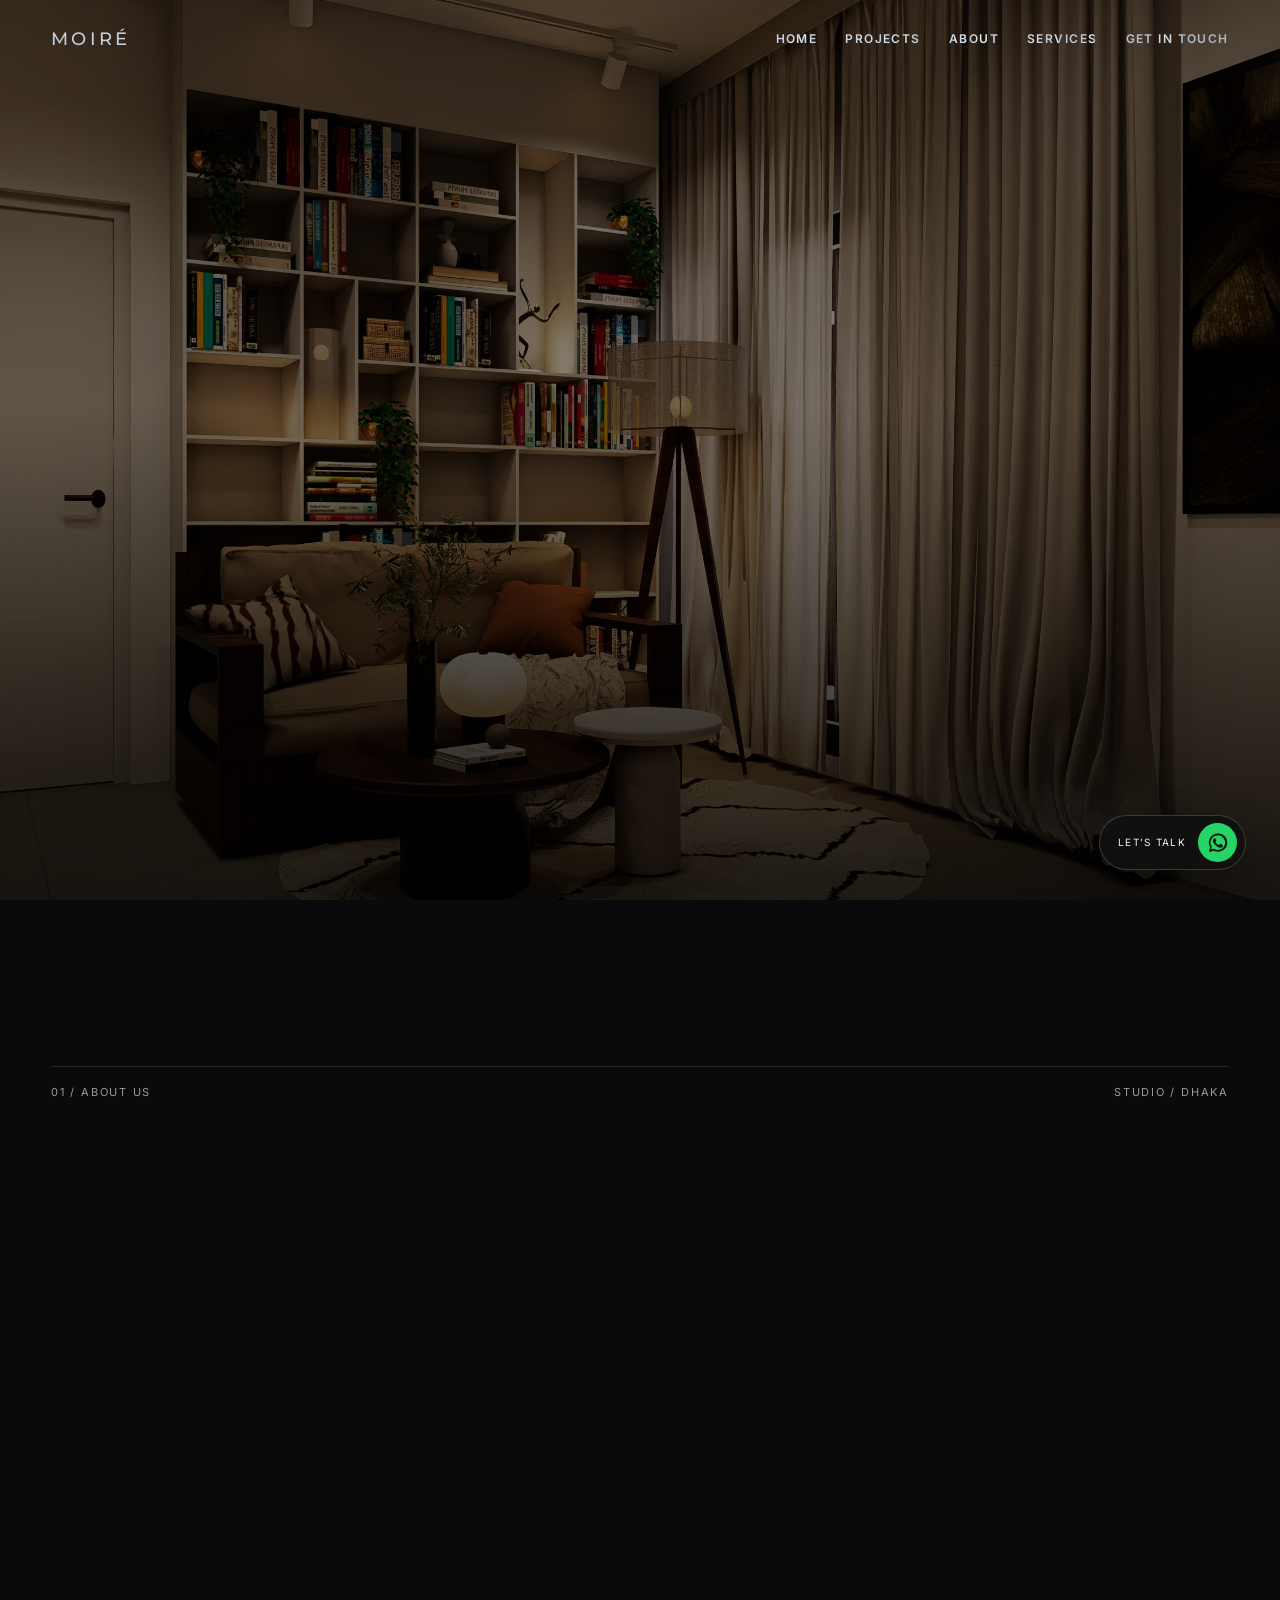
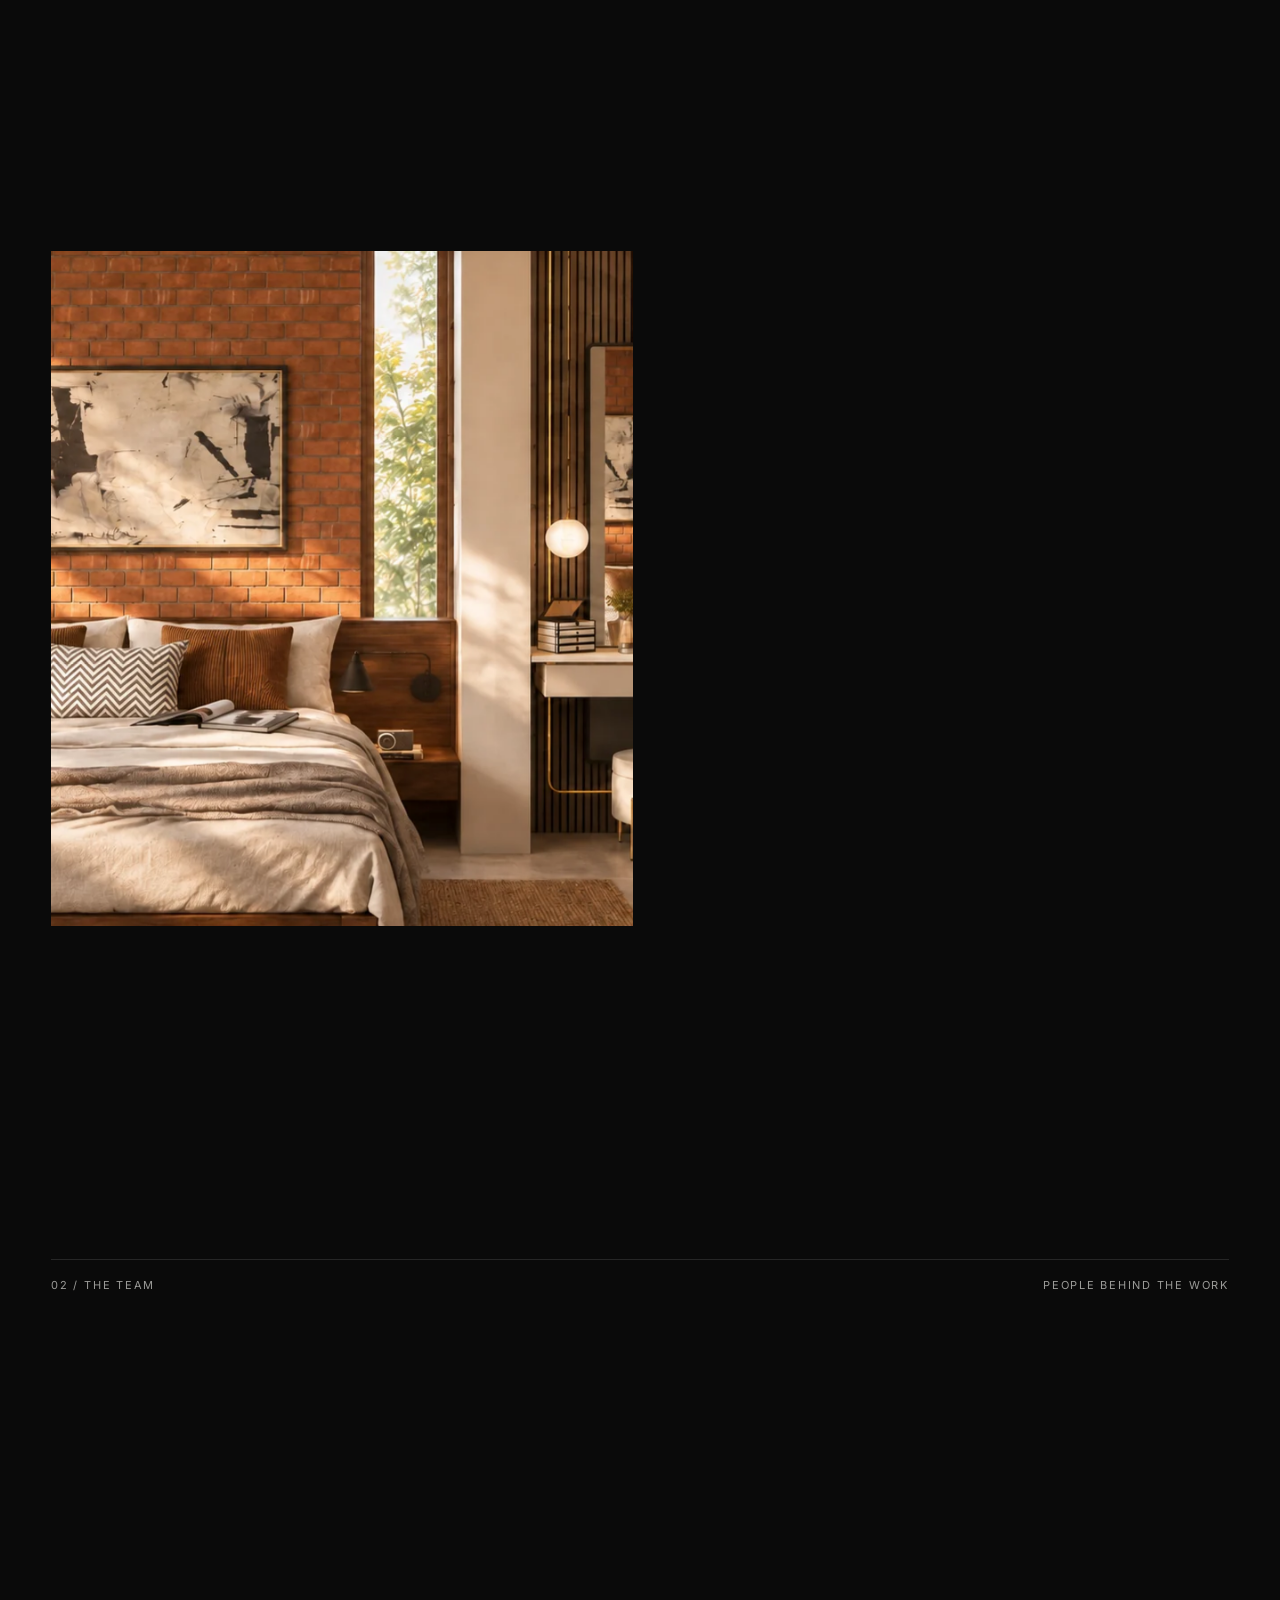
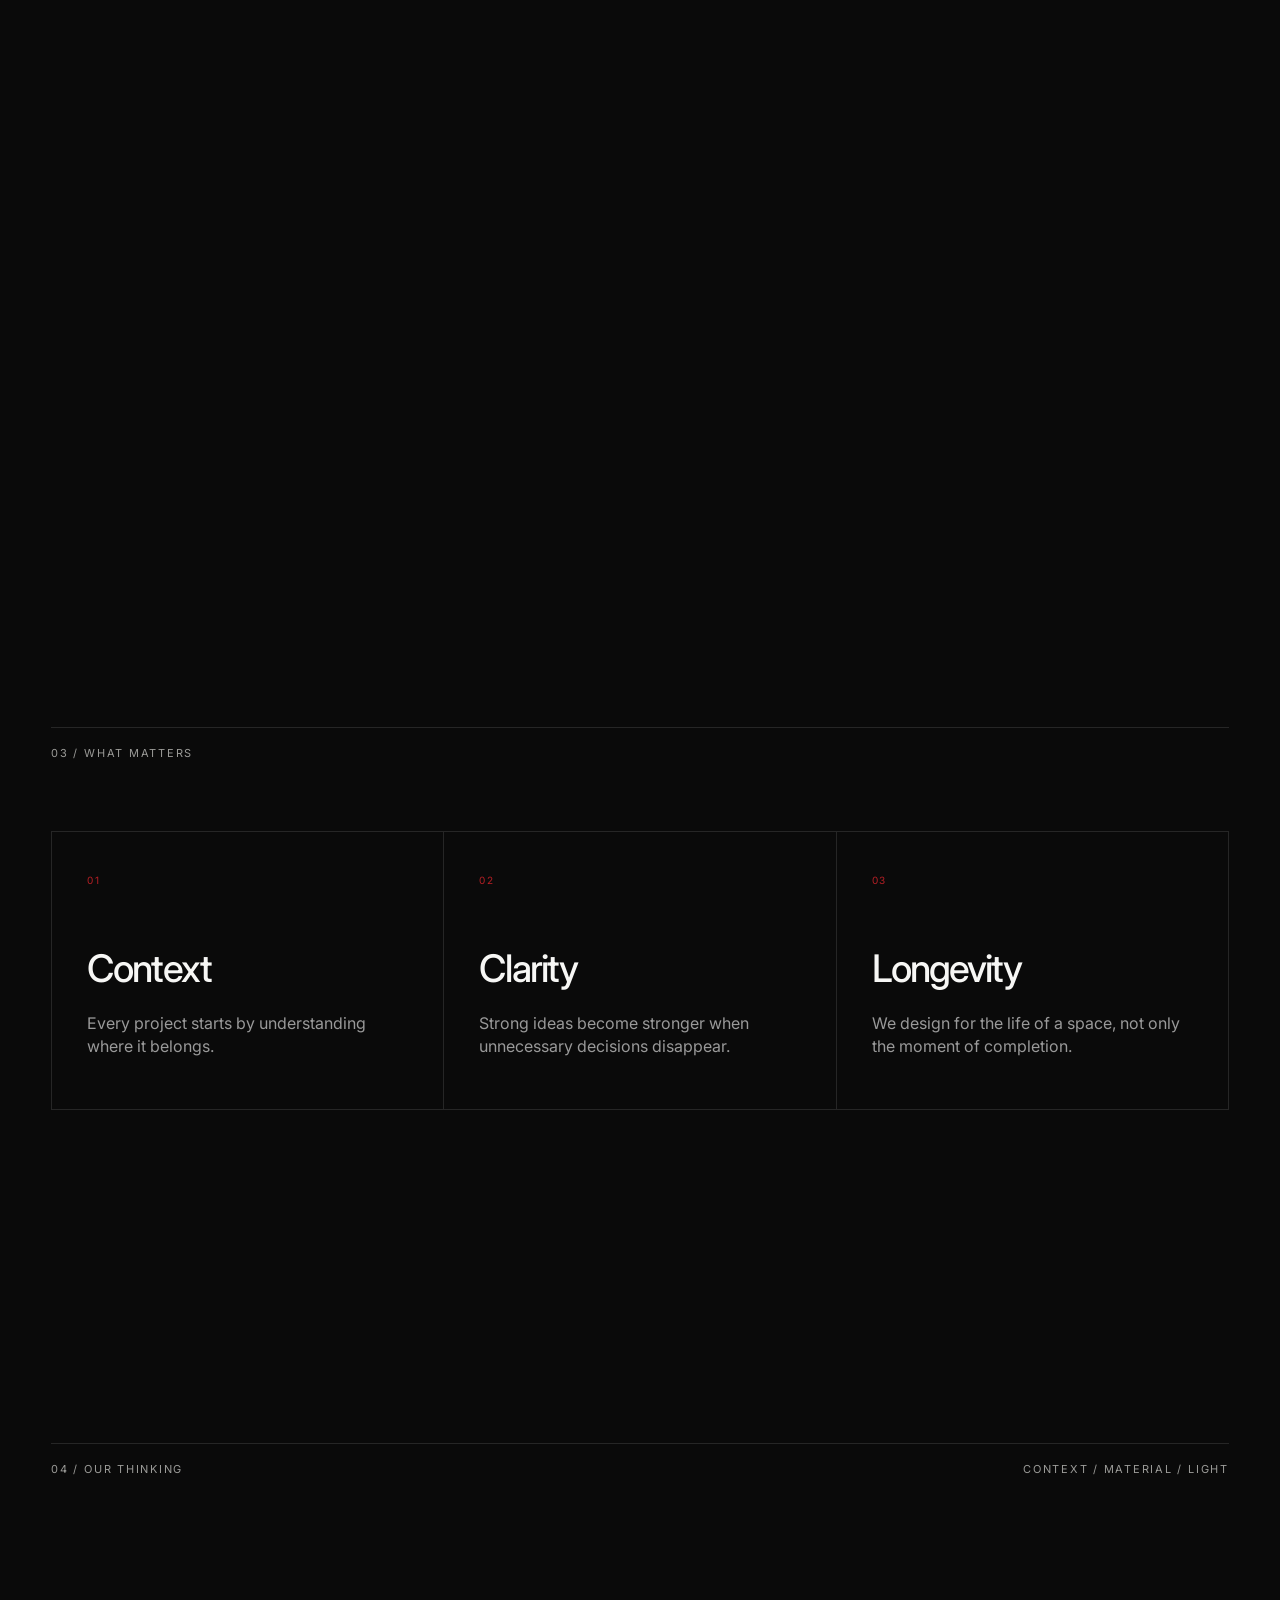
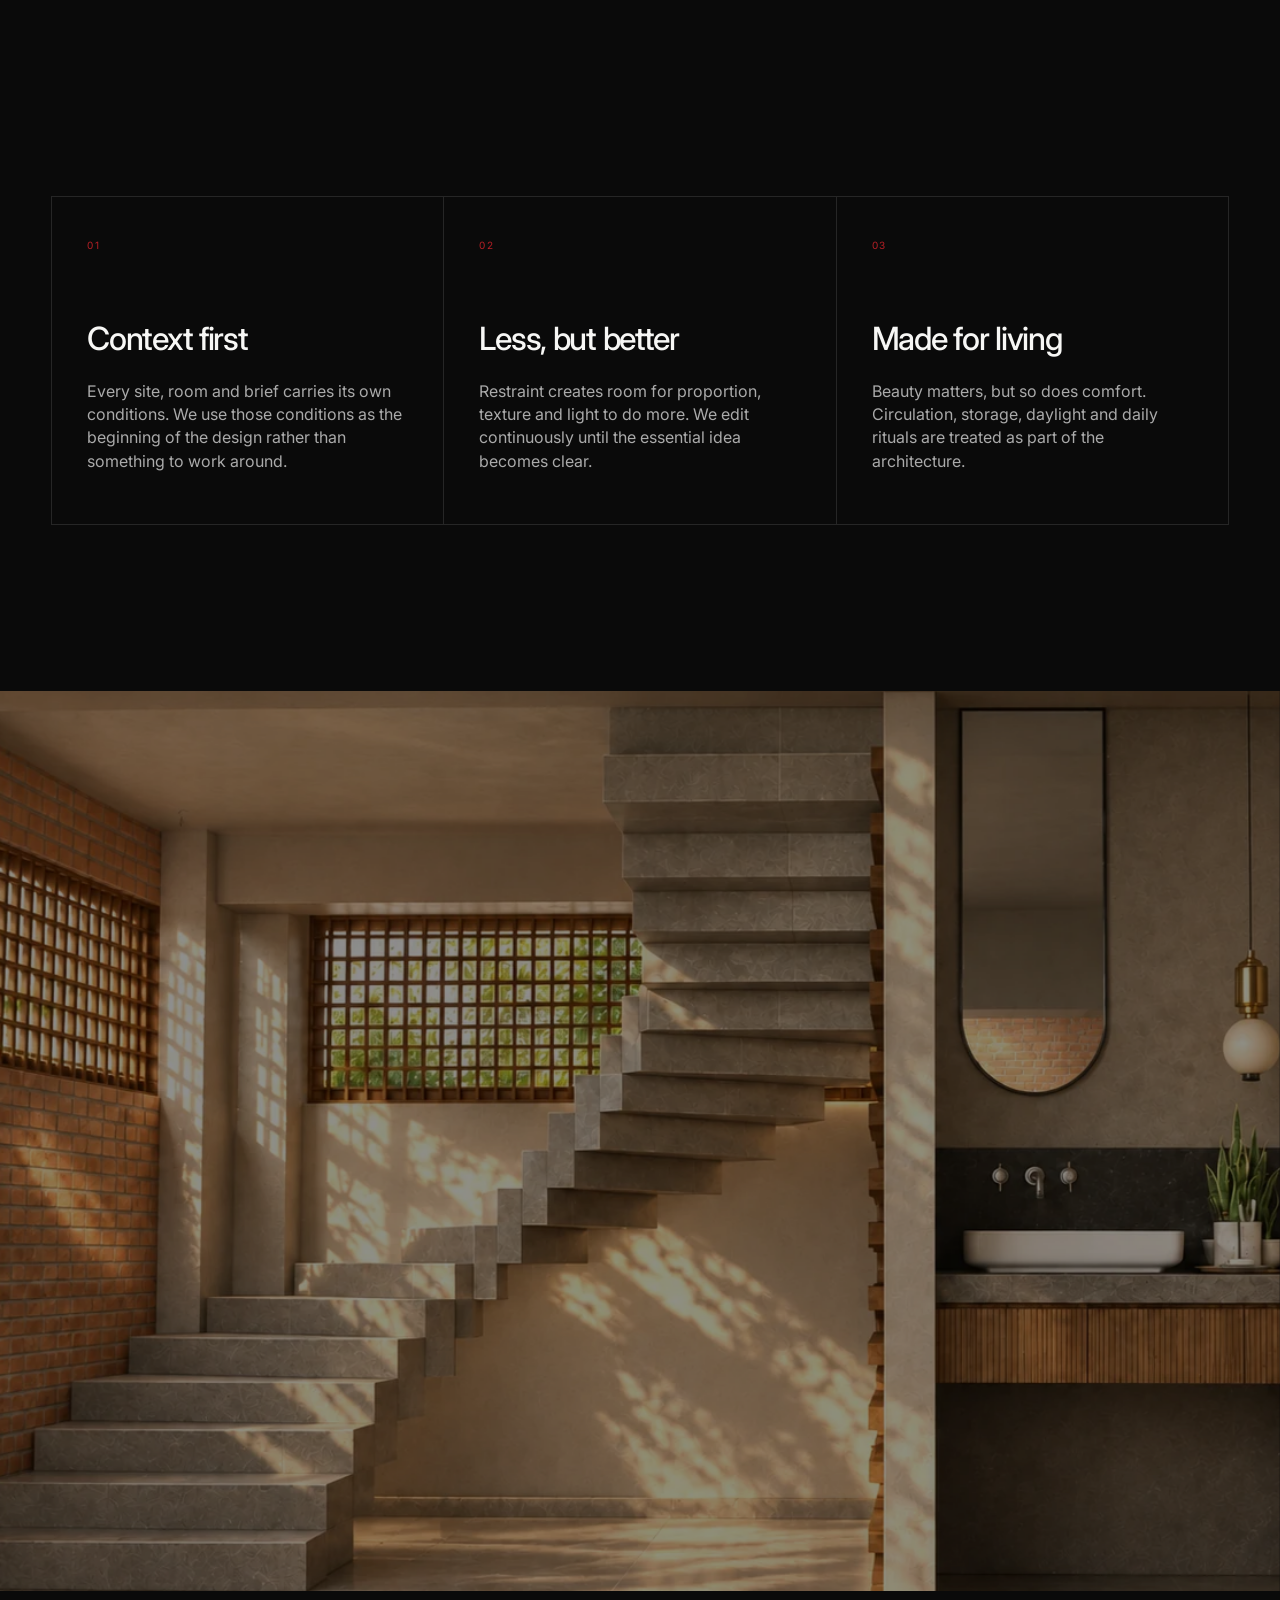
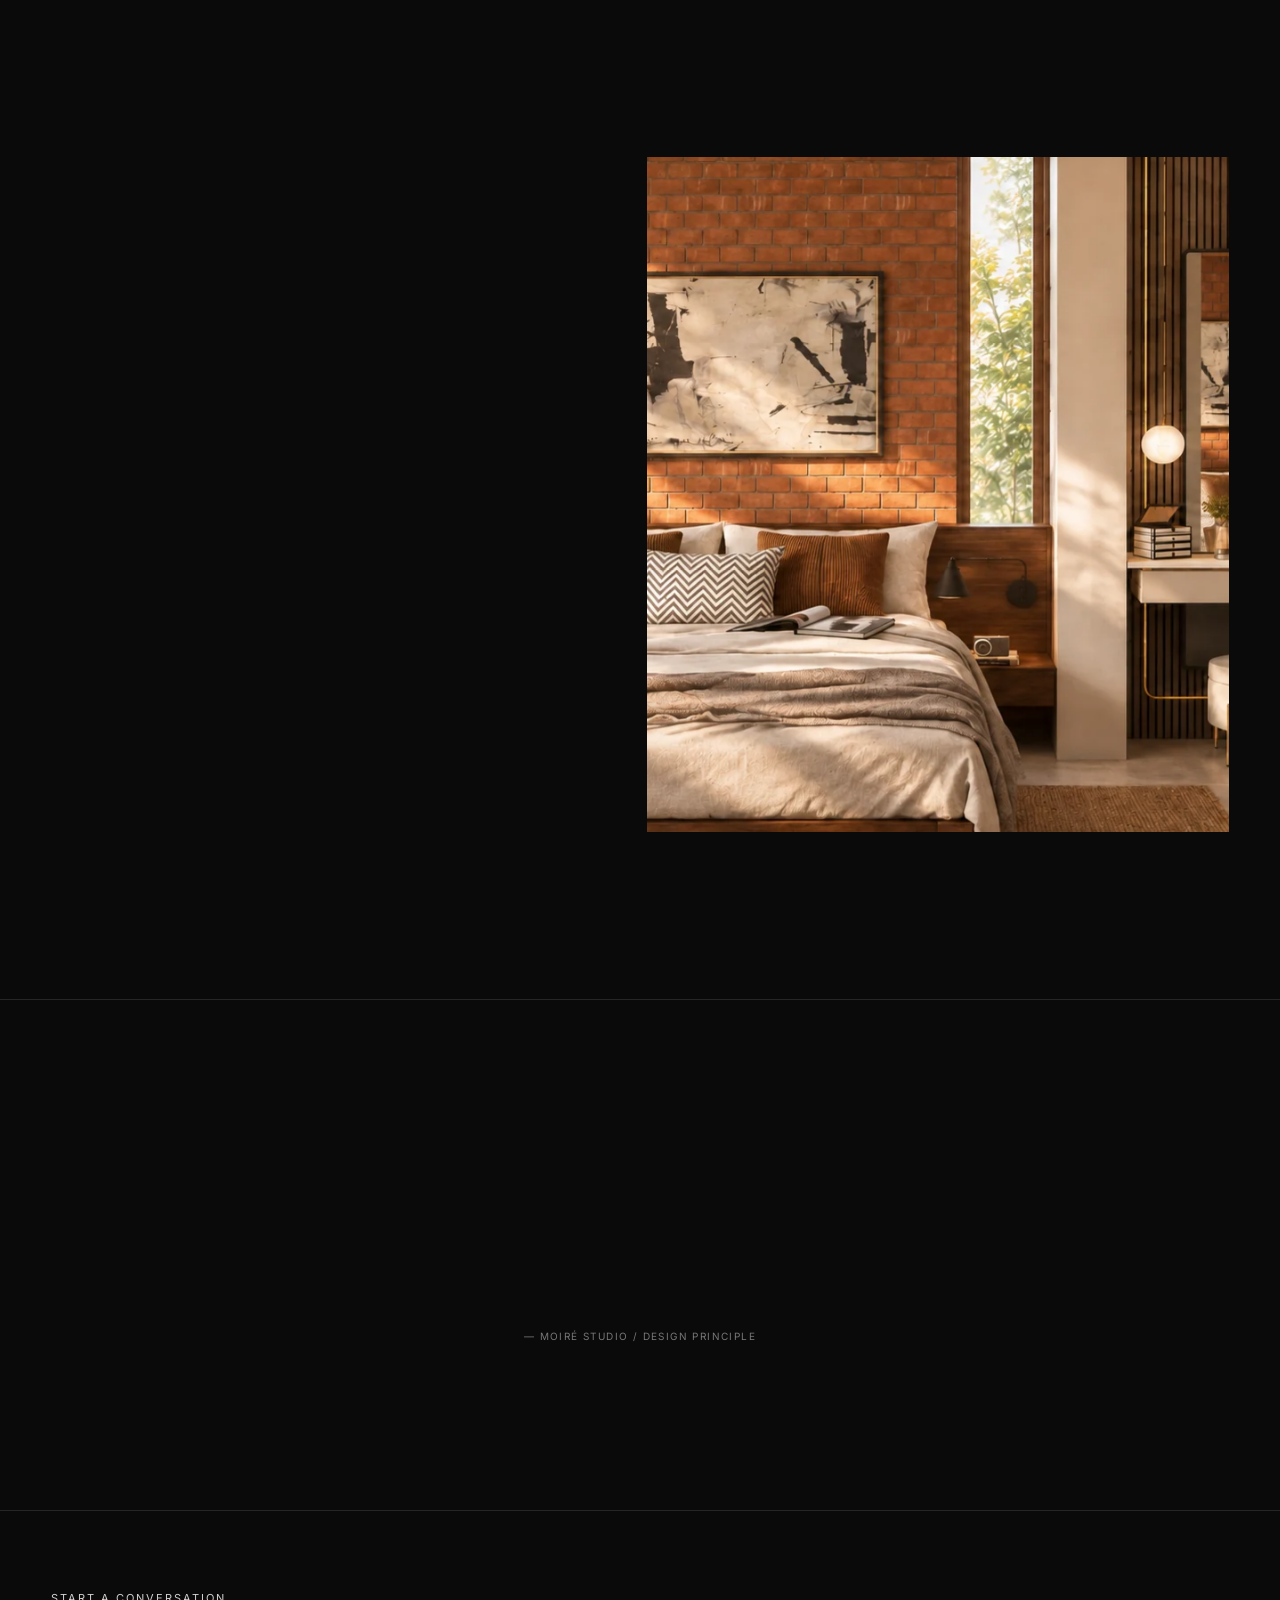
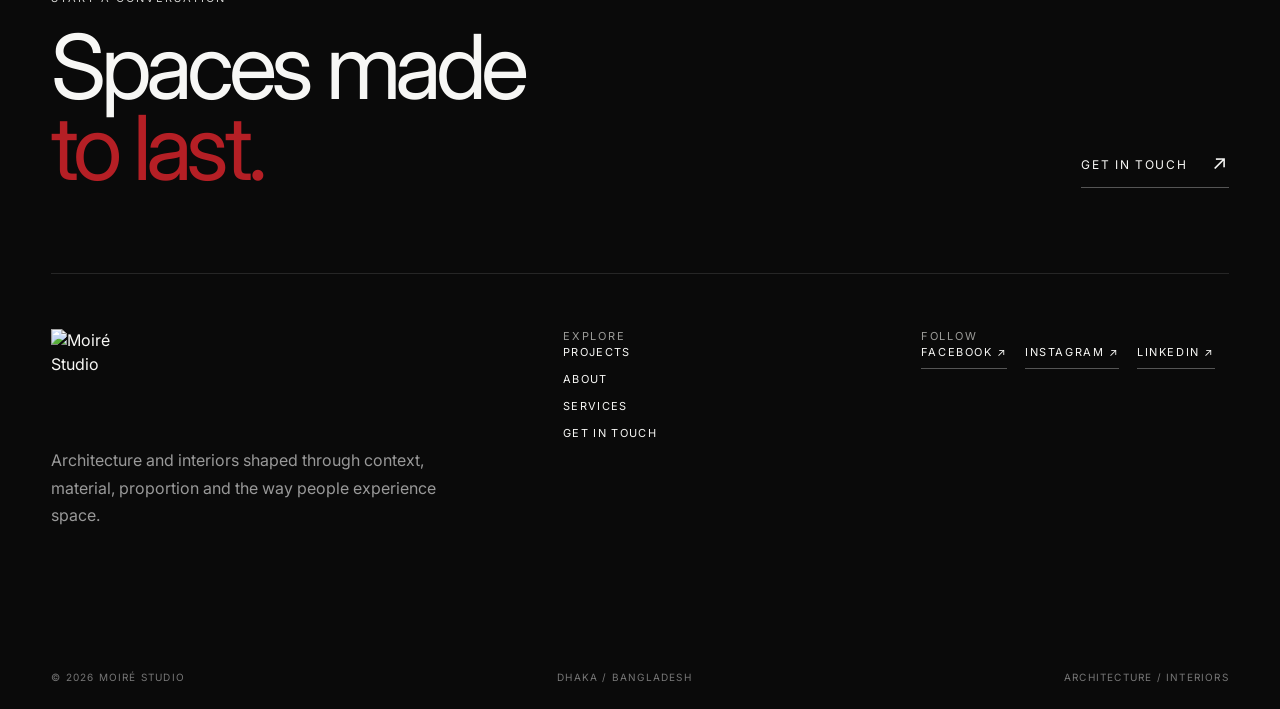
==== commit 5487ba8a: "done" ====
--- a/about.html
+++ b/about.html
@@ -1,57 +1,54 @@
-<!doctype html>
+<!DOCTYPE html>
+
 <html lang="en">
 <head>
-<meta charset="utf-8"><meta name="viewport" content="width=device-width,initial-scale=1">
-<title>About — Moiré</title><link rel="stylesheet" href="styles.css">
+<meta charset="utf-8"/><meta content="width=device-width,initial-scale=1" name="viewport"/>
+<title>About — Moiré</title><link href="styles.css" rel="stylesheet"/>
 </head>
 <body>
 <nav class="site-nav">
-<a class="logo" href="index.html">Moiré</a>
+<a class="logo" href="index.html" aria-label="Moiré Studio home">MOIRÉ</a>
 <div class="nav-links">
 <a href="index.html">Home</a><a href="projects.html">Projects</a>
 <a href="about.html">About</a><a href="services.html">Services</a><a href="contact.html">Get in touch</a>
-</div><button class="menu" aria-label="Open menu">Menu</button>
+</div><button aria-label="Open menu" class="menu">Menu</button>
 </nav>
 <main class="page">
-
-<section class="hero"><div class="hero-media"><img src="assets/studio/living-room.webp" alt="Moiré studio project"></div><div class="hero-overlay"></div><div class="hero-content reveal"><div class="eyebrow">About Moiré</div><h1>A studio<br>for <span class="red">space.</span></h1><p class="hero-note">Architecture and interiors with a calm point of view and an obsession with the details that shape experience.</p></div></section>
-<section class="section"><div class="section-head"><span class="section-label">01 / About us</span><span class="meta">Studio / Dhaka</span></div><div class="section-intro reveal">Moiré is an architecture and interior design studio interested in making spaces that feel inevitable — considered, contextual and quietly expressive.</div><div class="about-columns reveal"><p>We work across residential, hospitality and commercial environments, developing ideas from the scale of a building to the smallest material junction.</p><p>Our studio values clarity over spectacle. We believe a successful space should feel natural to occupy, while still carrying a strong sense of identity.</p></div></section>
-<section class="section"><div class="story reverse"><div class="story-media"><img data-parallax=".16" src="assets/studio/bedroom-interior.webp" alt="Moiré approach"></div><div class="story-copy reveal"><div class="eyebrow">Our approach</div><div class="display">Think deeply.<br>Build carefully.</div><p>We bring together spatial planning, material thinking and a close attention to detail. The ambition is simple: create work that remains relevant after the first impression.</p><a class="small-link" href="projects.html">Explore our work ↗</a></div></div></section>
-<section class="section team-section"><div class="section-head"><span class="section-label">02 / The team</span><span class="meta">People behind the work</span></div><div class="team-feature reveal"><div class="team-image"><img src="https://images.unsplash.com/photo-1521737711867-e3b97375f902?auto=format&fit=crop&w=1800&q=85" alt="Design team collaborating around a table"></div><div class="team-copy"><div class="eyebrow">One studio / many perspectives</div><div class="display">A team that<br><span class="red">looks closer.</span></div><p>Great work comes from conversation. Our team brings together design thinking, technical understanding and a shared sensitivity to space, so every project can be challenged, refined and made stronger.</p><div class="team-stats"><div><strong>01</strong><span>Shared vision</span></div><div><strong>02</strong><span>Design discipline</span></div><div><strong>03</strong><span>Attention to detail</span></div></div></div></div></section>
-<section class="section values"><div class="section-head"><span class="section-label">03 / What matters</span></div><div class="values-grid"><div><span>01</span><h3>Context</h3><p>Every project starts by understanding where it belongs.</p></div><div><span>02</span><h3>Clarity</h3><p>Strong ideas become stronger when unnecessary decisions disappear.</p></div><div><span>03</span><h3>Longevity</h3><p>We design for the life of a space, not only the moment of completion.</p></div></div></section>
-
-
-<section class="section concept-thinking"><div class="section-head"><span class="section-label">04 / Our thinking</span><span class="meta">Context / Material / Light</span></div><div class="section-intro reveal">We believe the strongest spaces do not need to announce themselves. They reveal themselves slowly.</div><p class="thinking-lead reveal">Before we design, we observe. Before we add, we ask what the space already wants to become.</p><div class="numbered-copy"><div><span>01</span><h3>Context first</h3><p>Every site, room and brief carries its own conditions. We use those conditions as the beginning of the design rather than something to work around.</p></div><div><span>02</span><h3>Less, but better</h3><p>Restraint creates room for proportion, texture and light to do more. We edit continuously until the essential idea becomes clear.</p></div><div><span>03</span><h3>Made for living</h3><p>Beauty matters, but so does comfort. Circulation, storage, daylight and daily rituals are treated as part of the architecture.</p></div></div></section>
-<section class="parallax-band"><div class="media"><img data-parallax=".2" src="assets/studio/stairwell-interior.webp" alt="Material, texture and natural light in an interior"></div><div class="center reveal"><div class="display">Context.<br>Proportion.<br><span class="red">Light.</span></div></div></section>
-<section class="section"><div class="story"><div class="story-copy reveal"><div class="eyebrow">Material / Human / Place</div><div class="display">Less noise.<br>More meaning.</div><p>Our process balances conceptual clarity with practical intelligence. We look at how a space will age, how light will move, how people will occupy it and which details deserve attention.</p><a class="small-link" href="projects.html">See the work ↗</a></div><div class="story-media"><img data-parallax=".14" src="assets/studio/bedroom-interior.webp" alt="Quiet, considered interior"></div></div></section>
+<section class="hero"><div class="hero-media"><img alt="Moiré studio project" src="assets/studio/living-room.webp"/></div><div class="hero-overlay"></div><div class="hero-content reveal"><div class="eyebrow" data-cms-key="about.000">About Moiré</div><h1 data-cms-key="about.001">A studio<br/>for <span class="red">space.</span></h1><p class="hero-note" data-cms-key="about.002">Architecture and interiors with a calm point of view and an obsession with the details that shape experience.</p></div></section>
+<section class="section"><div class="section-head"><span class="section-label" data-cms-key="about.003">01 / About us</span><span class="meta" data-cms-key="about.004">Studio / Dhaka</span></div><div class="section-intro reveal" data-cms-key="about.005">Moiré is an architecture and interior design studio interested in making spaces that feel inevitable — considered, contextual and quietly expressive.</div><div class="about-columns reveal"><p data-cms-key="about.006">We work across residential, hospitality and commercial environments, developing ideas from the scale of a building to the smallest material junction.</p><p data-cms-key="about.007">Our studio values clarity over spectacle. We believe a successful space should feel natural to occupy, while still carrying a strong sense of identity.</p></div></section>
+<section class="section"><div class="story reverse"><div class="story-media"><img alt="Moiré approach" data-parallax=".16" src="assets/studio/bedroom-interior.webp"/></div><div class="story-copy reveal"><div class="eyebrow" data-cms-key="about.008">Our approach</div><div class="display" data-cms-key="about.009">Think deeply.<br/>Build carefully.</div><p data-cms-key="about.010">We bring together spatial planning, material thinking and a close attention to detail. The ambition is simple: create work that remains relevant after the first impression.</p><a class="small-link" data-cms-key="about.011" href="projects.html">Explore our work ↗</a></div></div></section>
+<section class="section team-section"><div class="section-head"><span class="section-label" data-cms-key="about.012">02 / The team</span><span class="meta" data-cms-key="about.013">People behind the work</span></div><div class="team-feature reveal"><div class="team-image"><img alt="Design team collaborating around a table" src="https://images.unsplash.com/photo-1521737711867-e3b97375f902?auto=format&amp;fit=crop&amp;w=1800&amp;q=85"/></div><div class="team-copy"><div class="eyebrow" data-cms-key="about.014">One studio / many perspectives</div><div class="display" data-cms-key="about.015">A team that<br/><span class="red">looks closer.</span></div><p data-cms-key="about.016">Great work comes from conversation. Our team brings together design thinking, technical understanding and a shared sensitivity to space, so every project can be challenged, refined and made stronger.</p><div class="team-stats"><div><strong>01</strong><span>Shared vision</span></div><div><strong>02</strong><span>Design discipline</span></div><div><strong>03</strong><span>Attention to detail</span></div></div></div></div></section>
+<section class="section values"><div class="section-head"><span class="section-label" data-cms-key="about.017">03 / What matters</span></div><div class="values-grid"><div><span>01</span><h3 data-cms-key="about.018">Context</h3><p data-cms-key="about.019">Every project starts by understanding where it belongs.</p></div><div><span>02</span><h3 data-cms-key="about.020">Clarity</h3><p data-cms-key="about.021">Strong ideas become stronger when unnecessary decisions disappear.</p></div><div><span>03</span><h3 data-cms-key="about.022">Longevity</h3><p data-cms-key="about.023">We design for the life of a space, not only the moment of completion.</p></div></div></section>
+<section class="section concept-thinking"><div class="section-head"><span class="section-label" data-cms-key="about.024">04 / Our thinking</span><span class="meta" data-cms-key="about.025">Context / Material / Light</span></div><div class="section-intro reveal" data-cms-key="about.026">We believe the strongest spaces do not need to announce themselves. They reveal themselves slowly.</div><p class="thinking-lead reveal" data-cms-key="about.027">Before we design, we observe. Before we add, we ask what the space already wants to become.</p><div class="numbered-copy"><div><span>01</span><h3 data-cms-key="about.028">Context first</h3><p data-cms-key="about.029">Every site, room and brief carries its own conditions. We use those conditions as the beginning of the design rather than something to work around.</p></div><div><span>02</span><h3 data-cms-key="about.030">Less, but better</h3><p data-cms-key="about.031">Restraint creates room for proportion, texture and light to do more. We edit continuously until the essential idea becomes clear.</p></div><div><span>03</span><h3 data-cms-key="about.032">Made for living</h3><p data-cms-key="about.033">Beauty matters, but so does comfort. Circulation, storage, daylight and daily rituals are treated as part of the architecture.</p></div></div></section>
+<section class="parallax-band"><div class="media"><img alt="Material, texture and natural light in an interior" data-parallax=".2" src="assets/studio/stairwell-interior.webp"/></div><div class="center reveal"><div class="display" data-cms-key="about.034">Context.<br/>Proportion.<br/><span class="red">Light.</span></div></div></section>
+<section class="section"><div class="story"><div class="story-copy reveal"><div class="eyebrow" data-cms-key="about.035">Material / Human / Place</div><div class="display" data-cms-key="about.036">Less noise.<br/>More meaning.</div><p data-cms-key="about.037">Our process balances conceptual clarity with practical intelligence. We look at how a space will age, how light will move, how people will occupy it and which details deserve attention.</p><a class="small-link" data-cms-key="about.038" href="projects.html">See the work ↗</a></div><div class="story-media"><img alt="Quiet, considered interior" data-parallax=".14" src="assets/studio/bedroom-interior.webp"/></div></div></section>
 <section class="section quote-section"><div class="quote reveal">“A considered space does not compete for attention. It earns it over time.”</div><div class="quote-meta">— Moiré Studio / Design principle</div></section>
-
 </main>
 <footer>
-  <div class="footer-cta">
-    <div>
-      <div class="eyebrow">Start a conversation</div>
-      <div class="footer-title">Spaces made<br><span class="red">to last.</span></div>
-    </div>
-    <a class="footer-arrow" href="contact.html">Get in touch <span>↗</span></a>
-  </div>
-  <div class="footer-grid">
-    <div>
-      <div class="section-label">Moiré Studio</div>
-      <p>Architecture and interiors shaped through context, material, proportion and the way people experience space.</p>
-    </div>
-    <div>
-      <div class="section-label">Explore</div>
-      <div class="footer-links"><a href="projects.html">Projects</a><a href="about.html">About</a><a href="services.html">Services</a><a href="contact.html">Get in touch</a></div>
-    </div>
-    <div>
-      <div class="section-label">Follow</div>
-      <div class="socials"><a href="https://www.facebook.com/p/Moir%C3%A9-Studio-61562499697661/" target="_blank" rel="noreferrer">Facebook ↗</a><a href="https://www.instagram.com/moire_studiobd/" target="_blank" rel="noreferrer">Instagram ↗</a><a href="https://bd.linkedin.com/company/moire-studio-dhaka" target="_blank" rel="noreferrer">LinkedIn ↗</a></div>
-    </div>
-  </div>
-  <div class="footer-bottom"><span>© 2026 Moiré Studio</span><span>Dhaka / Bangladesh</span><span>Architecture / Interiors</span></div>
+<div class="footer-cta">
+<div>
+<div class="eyebrow" data-cms-key="about.039">Start a conversation</div>
+<div class="footer-title" data-cms-key="about.040">Spaces made<br/><span class="red">to last.</span></div>
+</div>
+<a class="footer-arrow" data-cms-key="about.041" href="contact.html">Get in touch <span>↗</span></a>
+</div>
+<div class="footer-grid">
+<div>
+<div class="footer-brand"><img src="assets/brand/moire-studio-logo.png" alt="Moiré Studio"></div>
+<p data-cms-key="about.043">Architecture and interiors shaped through context, material, proportion and the way people experience space.</p>
+</div>
+<div>
+<div class="section-label" data-cms-key="about.044">Explore</div>
+<div class="footer-links"><a href="projects.html">Projects</a><a href="about.html">About</a><a href="services.html">Services</a><a href="contact.html">Get in touch</a></div>
+</div>
+<div>
+<div class="section-label" data-cms-key="about.045">Follow</div>
+<div class="socials"><a href="https://www.facebook.com/p/Moir%C3%A9-Studio-61562499697661/" rel="noreferrer" target="_blank">Facebook ↗</a><a href="https://www.instagram.com/moire_studiobd/" rel="noreferrer" target="_blank">Instagram ↗</a><a href="https://bd.linkedin.com/company/moire-studio-dhaka" rel="noreferrer" target="_blank">LinkedIn ↗</a></div>
+</div>
+</div>
+<div class="footer-bottom"><span>© 2026 Moiré Studio</span><span>Dhaka / Bangladesh</span><span>Architecture / Interiors</span></div>
 </footer>
-<script src="https://unpkg.com/lenis@1.3.23/dist/lenis.min.js"></script><script src="script.js"></script>
-<a class="whatsapp-float" href="https://wa.me/8801772125499?text=Hello%20Moir%C3%A9%20Studio%2C%20I%27d%20like%20to%20discuss%20a%20project." target="_blank" rel="noopener noreferrer" aria-label="Chat with Moiré Studio on WhatsApp" title="Chat on WhatsApp"><span class="whatsapp-label">Let’s talk</span><span class="whatsapp-icon"><svg viewBox="0 0 32 32" aria-hidden="true"><path d="M16 3.2A12.2 12.2 0 0 0 5.5 21.6L4 28l6.6-1.7A12.2 12.2 0 1 0 16 3.2Zm0 22.1a9.8 9.8 0 0 1-5-1.4l-.4-.2-3.9 1 1-3.8-.3-.4A9.8 9.8 0 1 1 16 25.3Zm5.4-7.3c-.3-.2-1.8-.9-2.1-1s-.5-.2-.7.2-.8 1-1 1.2-.4.2-.7.1a8.2 8.2 0 0 1-2.5-1.5 9.3 9.3 0 0 1-1.7-2.1c-.2-.3 0-.5.1-.6l.5-.6.3-.5c.1-.2 0-.4 0-.6s-.7-1.7-1-2.3c-.2-.6-.5-.5-.7-.5h-.6c-.2 0-.6.1-.9.4s-1.2 1.2-1.2 2.8 1.2 3.2 1.4 3.4 2.4 3.7 5.8 5.1c.8.3 1.4.5 1.9.6.8.2 1.5.2 2 .1.6-.1 1.8-.7 2-1.4s.3-1.3.2-1.4-.3-.2-.6-.4Z"/></svg></span></a>
+<script src="https://cdn.jsdelivr.net/npm/@supabase/supabase-js@2"></script><script src="supabase-config.js"></script><script src="cms.js"></script><script src="https://unpkg.com/lenis@1.3.23/dist/lenis.min.js"></script><script src="script.js"></script>
+<a aria-label="Chat with Moiré Studio on WhatsApp" class="whatsapp-float" href="https://wa.me/8801772125499?text=Hello%20Moir%C3%A9%20Studio%2C%20I%27d%20like%20to%20discuss%20a%20project." rel="noopener noreferrer" target="_blank" title="Chat on WhatsApp"><span class="whatsapp-label">Let’s talk</span><span class="whatsapp-icon"><svg aria-hidden="true" viewbox="0 0 32 32"><path d="M16 3.2A12.2 12.2 0 0 0 5.5 21.6L4 28l6.6-1.7A12.2 12.2 0 1 0 16 3.2Zm0 22.1a9.8 9.8 0 0 1-5-1.4l-.4-.2-3.9 1 1-3.8-.3-.4A9.8 9.8 0 1 1 16 25.3Zm5.4-7.3c-.3-.2-1.8-.9-2.1-1s-.5-.2-.7.2-.8 1-1 1.2-.4.2-.7.1a8.2 8.2 0 0 1-2.5-1.5 9.3 9.3 0 0 1-1.7-2.1c-.2-.3 0-.5.1-.6l.5-.6.3-.5c.1-.2 0-.4 0-.6s-.7-1.7-1-2.3c-.2-.6-.5-.5-.7-.5h-.6c-.2 0-.6.1-.9.4s-1.2 1.2-1.2 2.8 1.2 3.2 1.4 3.4 2.4 3.7 5.8 5.1c.8.3 1.4.5 1.9.6.8.2 1.5.2 2 .1.6-.1 1.8-.7 2-1.4s.3-1.3.2-1.4-.3-.2-.6-.4Z"></path></svg></span></a>
 <script>/* WhatsApp contact: +8801772125499 */</script>
 </body></html>
--- a/styles.css
+++ b/styles.css
@@ -1,5 +1,5 @@
 
-@import url('https://fonts.googleapis.com/css2?family=Inter:wght@400;500;600&display=swap');
+@import url('https://fonts.googleapis.com/css2?family=Inter:wght@400;500;600&family=Montserrat:wght@500;600&display=swap');
 
 :root{
   --black:#0a0a0a; --white:#f7f7f5; --grey:#9b9b98; --line:#262626; --red:#b51f25;
@@ -14,15 +14,18 @@
 ::selection{background:var(--red);color:#fff}
 
 .site-nav{
-  position:fixed;top:0;left:0;width:100%;z-index:20;padding:22px var(--pad);
+  position:fixed;top:0;left:0;width:100%;z-index:20;padding:30px var(--pad) 22px;
   display:flex;align-items:center;justify-content:space-between;mix-blend-mode:difference;
 }
-.logo{font-size:18px;font-weight:600;letter-spacing:.18em;text-transform:uppercase}
-.nav-links{display:flex;gap:28px;font-size:12px;text-transform:uppercase;letter-spacing:.12em}
+.site-nav .logo{display:flex;align-items:center;align-self:center;flex:0 0 auto;width:auto;height:auto;min-width:max-content;overflow:visible;font-family:Montserrat,Inter,Arial,sans-serif;font-size:18px;line-height:1;letter-spacing:.18em;font-weight:500;text-decoration:none;white-space:nowrap;transform:none}
+.logo img{display:none}
+.footer-brand{display:flex;align-items:flex-start;margin:0 0 22px}
+.footer-brand img{display:block;width:86px;height:86px;object-fit:contain;object-position:center}
+.nav-links{display:flex;align-items:center;gap:28px;font-size:12px;font-weight:600;text-transform:uppercase;letter-spacing:.12em}
 .nav-links a{position:relative}
 .nav-links a:after{content:"";position:absolute;left:0;bottom:-6px;width:0;height:1px;background:currentColor;transition:.35s}
 .nav-links a:hover:after{width:100%}
-.menu{display:none;border:0;background:none;color:#fff;font-size:12px;text-transform:uppercase;letter-spacing:.12em}
+.menu{display:none;border:0;background:none;color:#fff;font-size:12px;font-weight:600;text-transform:uppercase;letter-spacing:.12em}
 
 .page{overflow:clip}
 .hero{min-height:100svh;display:grid;place-items:end start;padding:0 var(--pad) 7vw;position:relative}
@@ -571,3 +574,24 @@
  .portfolio-grid-3d .portfolio-card-info strong{font-size:12px!important}
  .portfolio-grid-3d .portfolio-card-info small{font-size:7px!important}
 }
+
+/* Final mobile navigation legibility fix */
+@media (max-width:800px){
+  .site-nav{mix-blend-mode:normal!important;isolation:isolate;padding-top:24px!important}
+  .site-nav .logo{font-size:17px;font-weight:500;letter-spacing:.14em;line-height:1;align-self:center}
+  .site-nav .menu{position:relative;z-index:10002;color:#f5f4ef;background:#080808;padding:12px 14px;border:1px solid rgba(255,255,255,.22)}
+  .site-nav .nav-links.mobile-open{
+    position:fixed!important;top:74px!important;left:12px!important;right:12px!important;
+    z-index:10001!important;display:flex!important;flex-direction:column!important;gap:0!important;
+    padding:8px 20px!important;background:#080808!important;background-color:#080808!important;
+    opacity:1!important;visibility:visible!important;mix-blend-mode:normal!important;
+    border:1px solid rgba(255,255,255,.28)!important;box-shadow:0 18px 55px rgba(0,0,0,.85)!important;
+    backdrop-filter:none!important;-webkit-backdrop-filter:none!important;
+  }
+  .site-nav .nav-links.mobile-open a{display:block!important;padding:17px 0!important;color:#f5f4ef!important;opacity:1!important;border-bottom:1px solid rgba(255,255,255,.18)!important;text-shadow:none!important}
+  .site-nav .nav-links.mobile-open a:last-child{border-bottom:0!important}
+}
+@media(min-width:801px){
+  .site-nav .logo{width:auto;height:auto;font-size:18px;font-weight:500;letter-spacing:.18em;line-height:1;align-self:center}
+  .footer-brand img{width:96px;height:96px}
+}
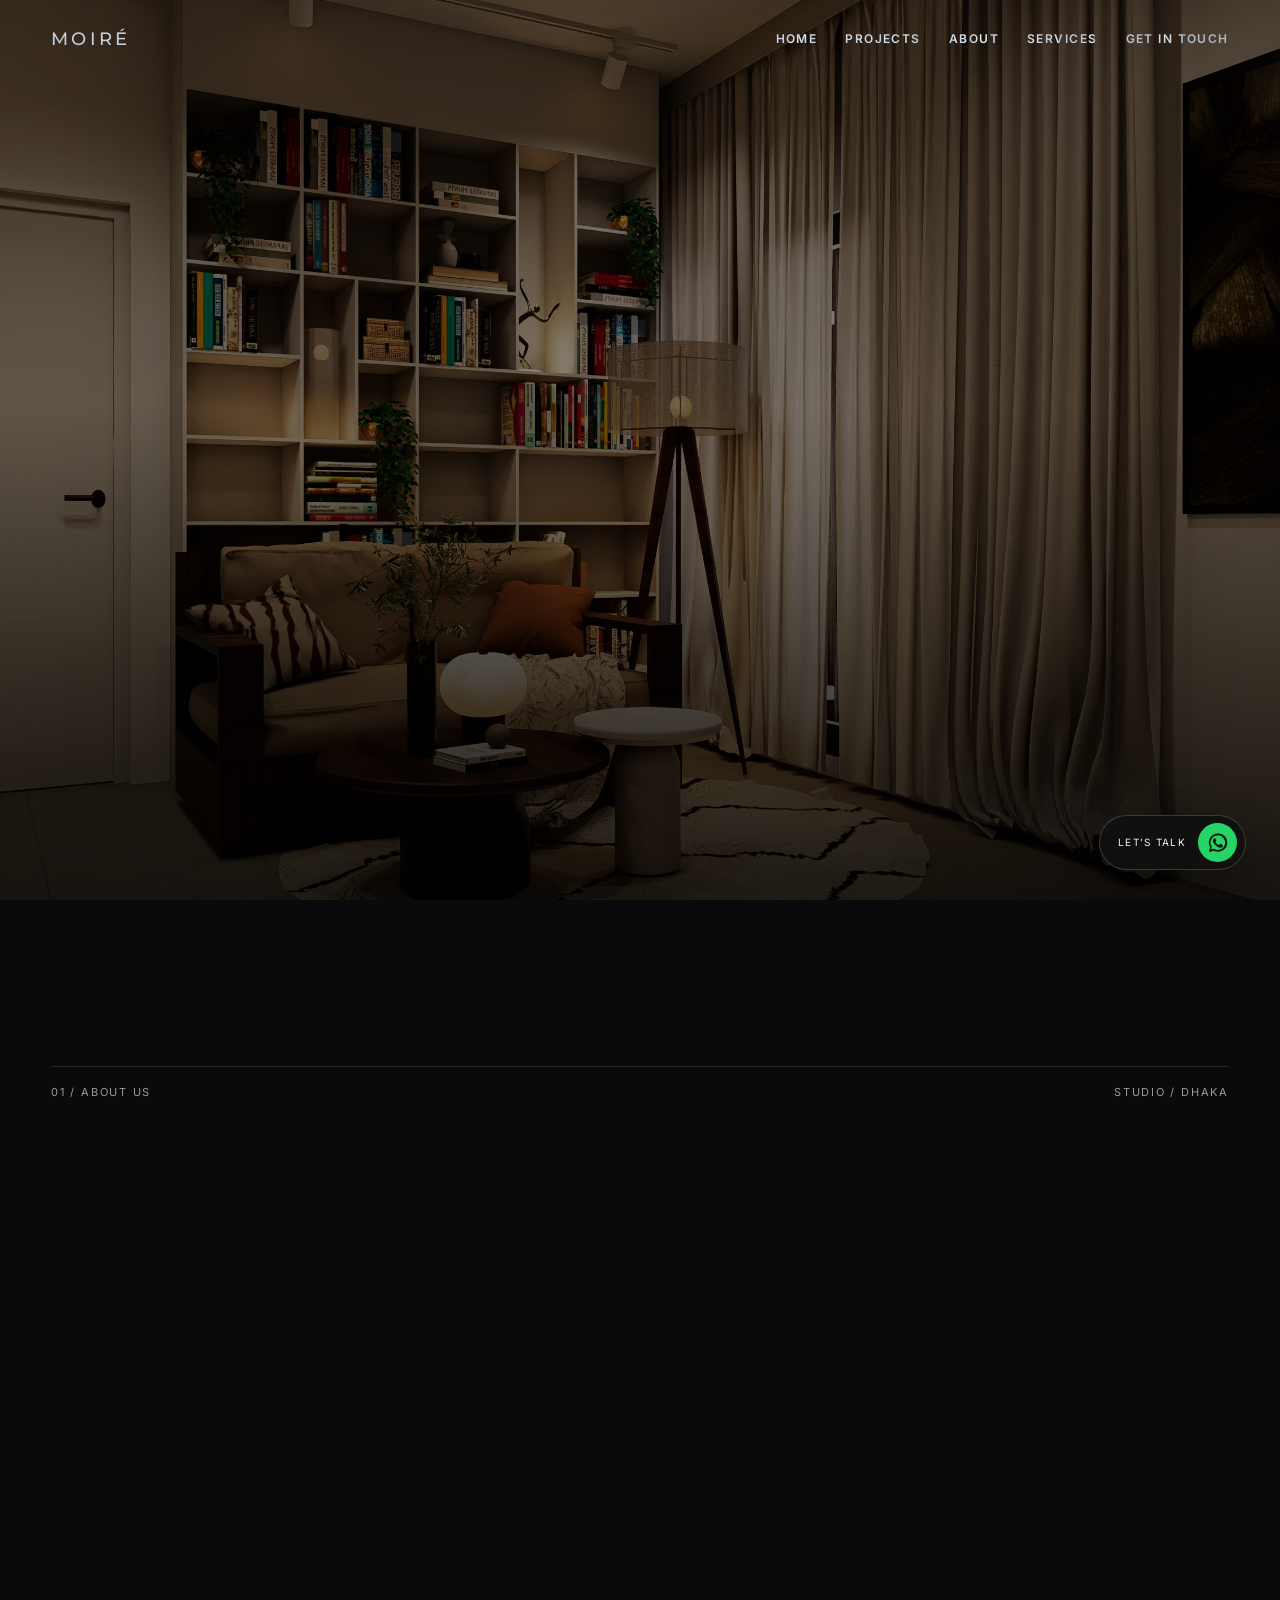
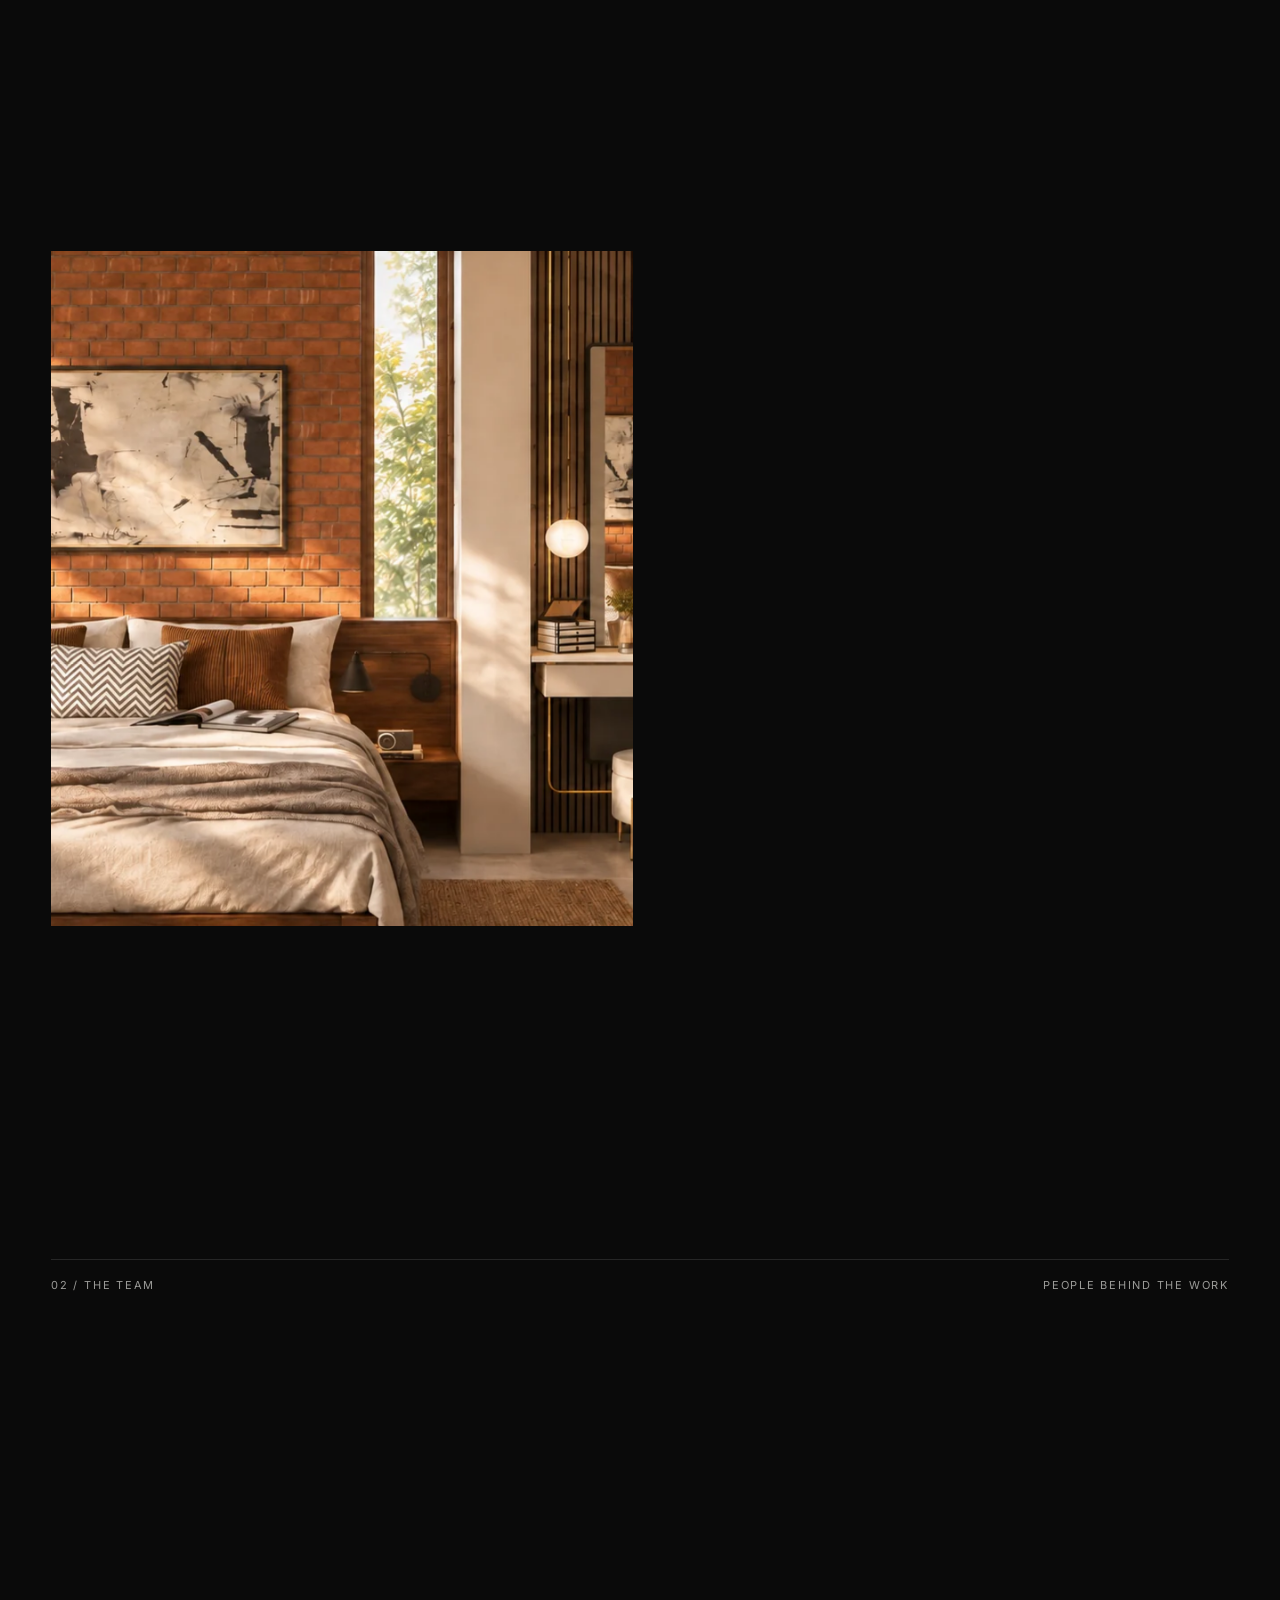
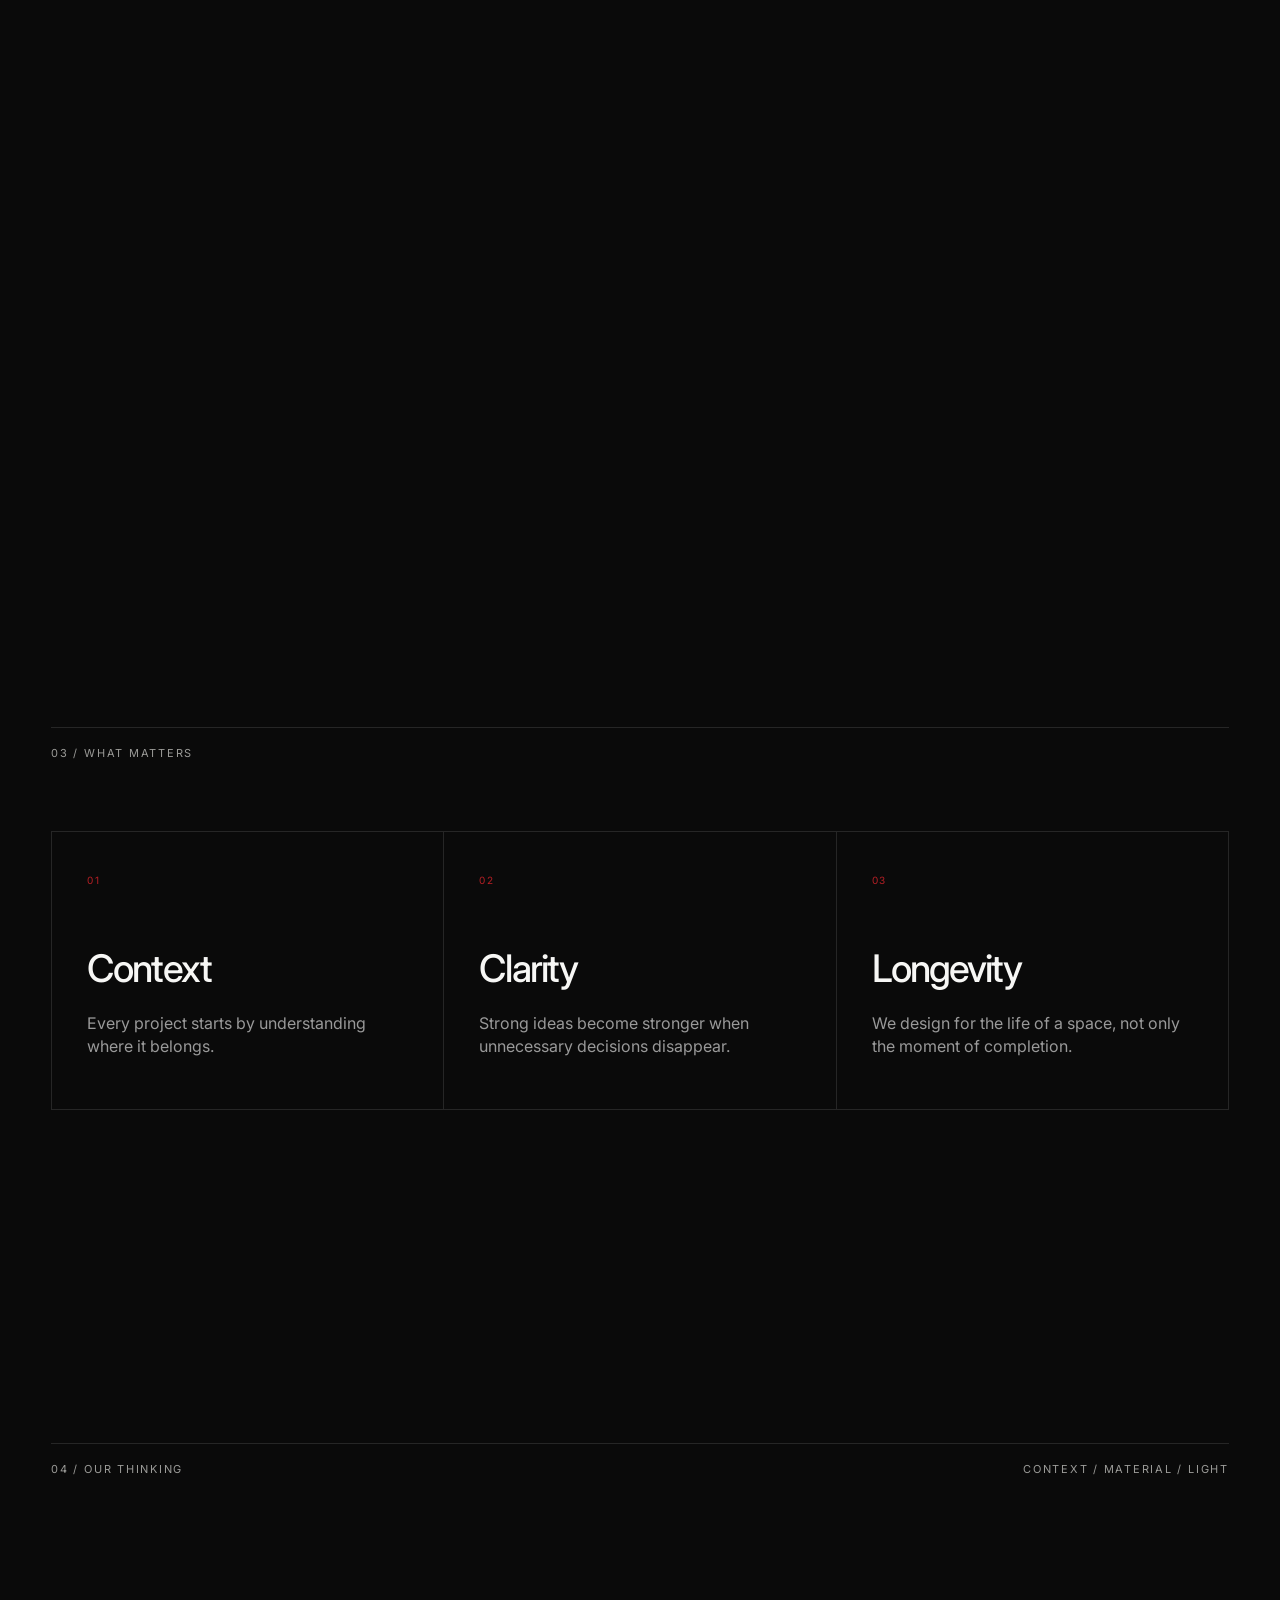
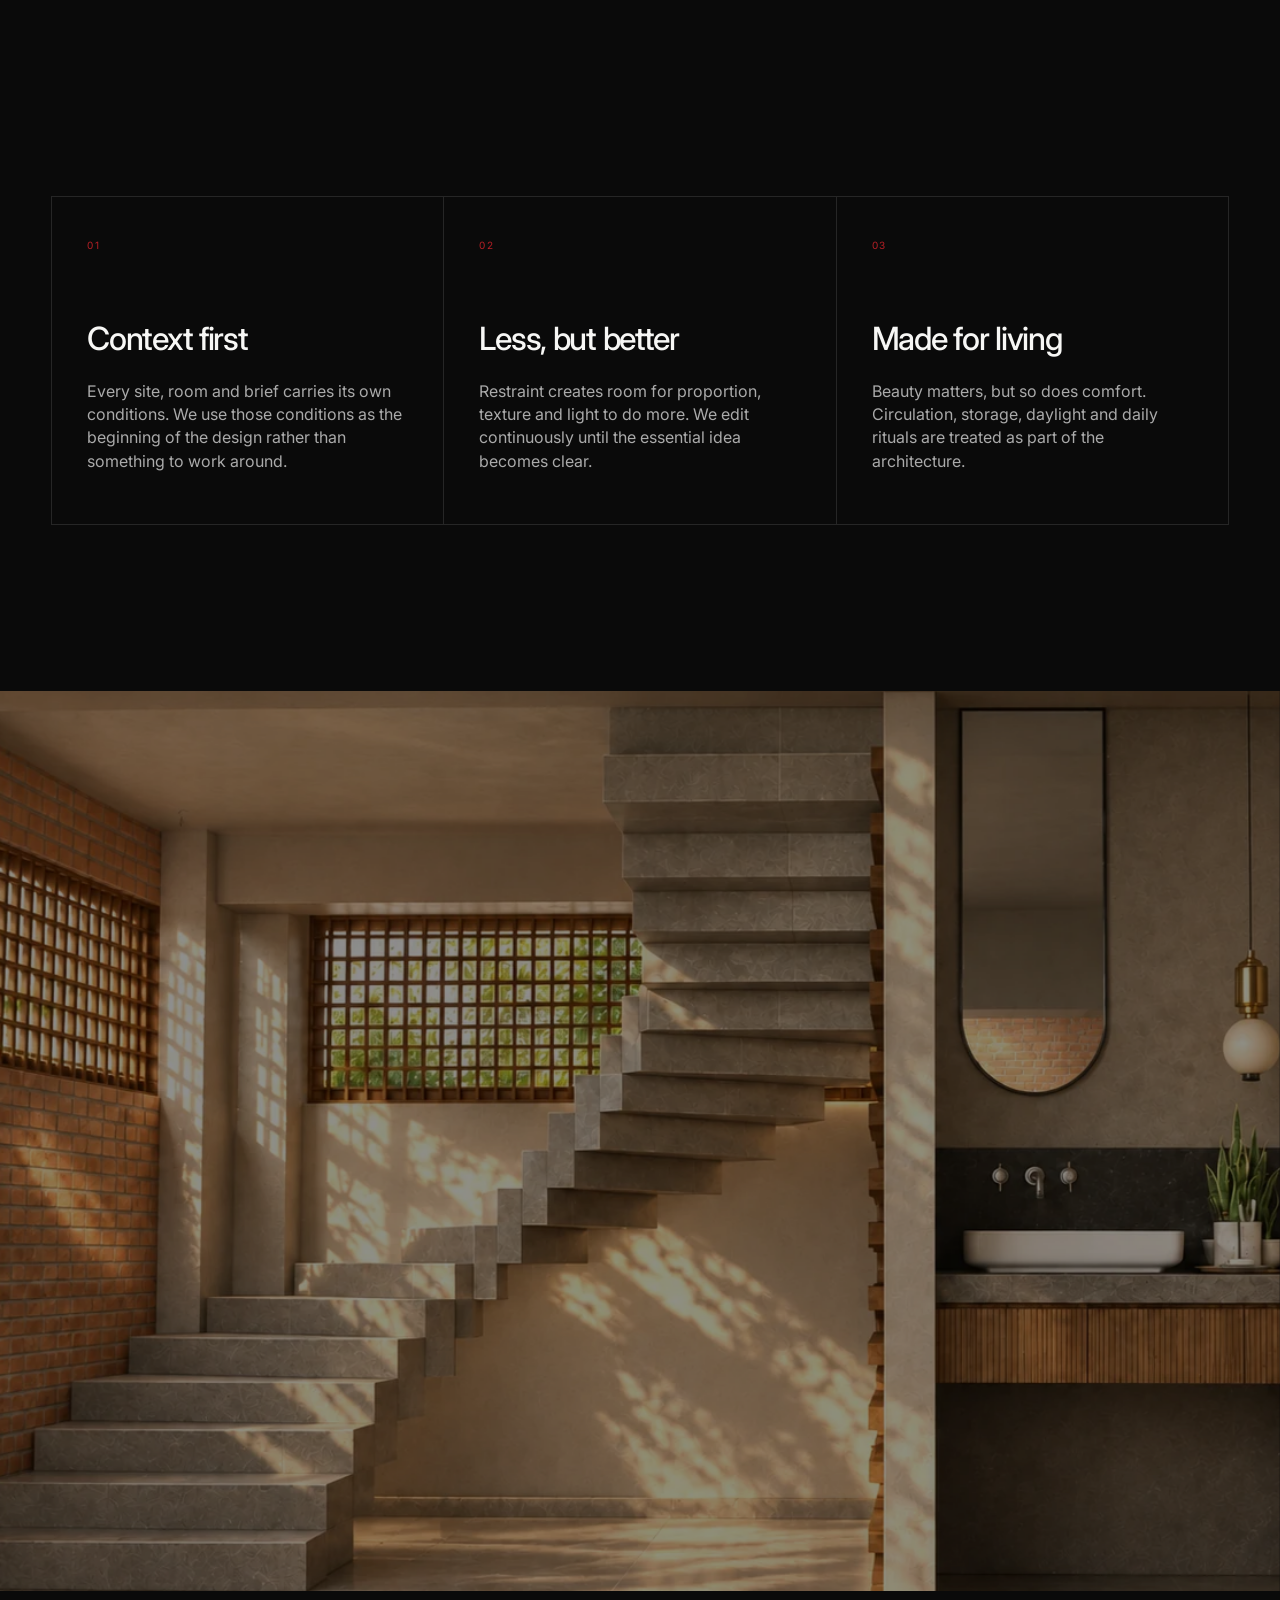
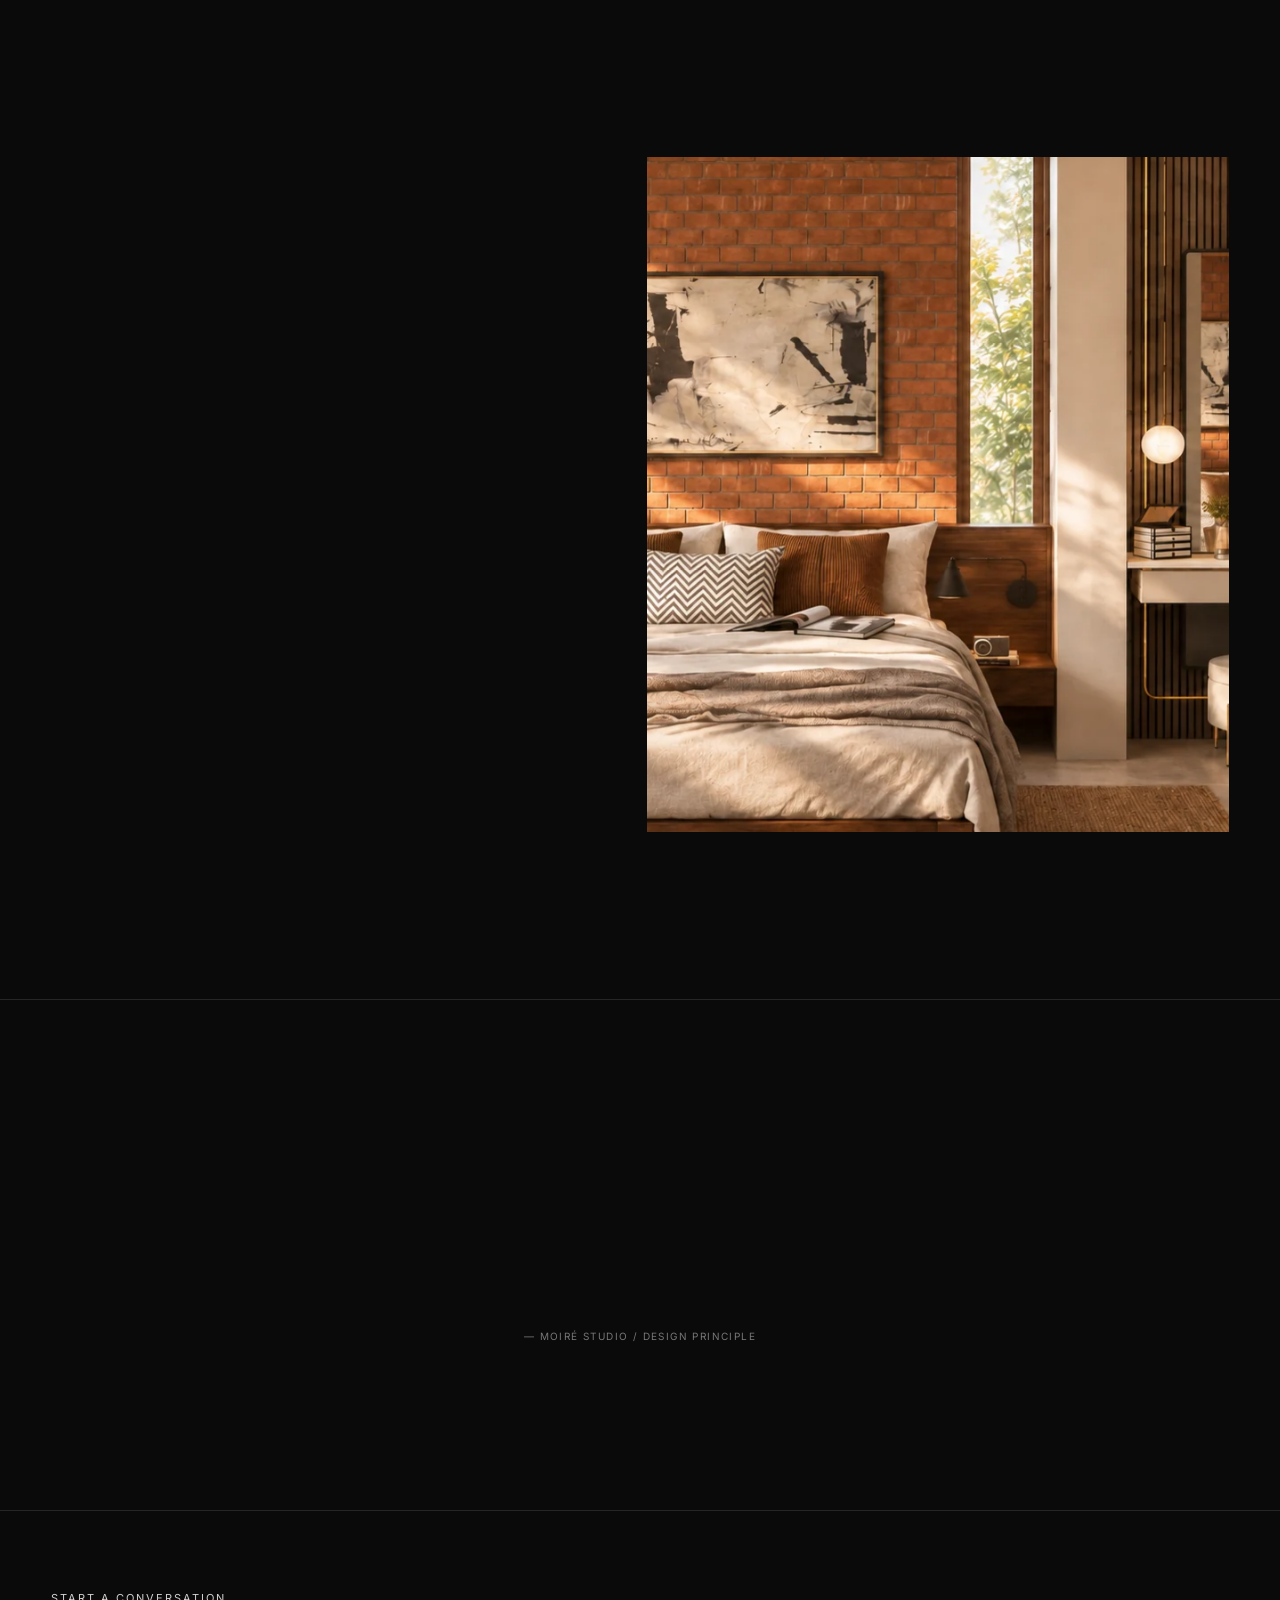
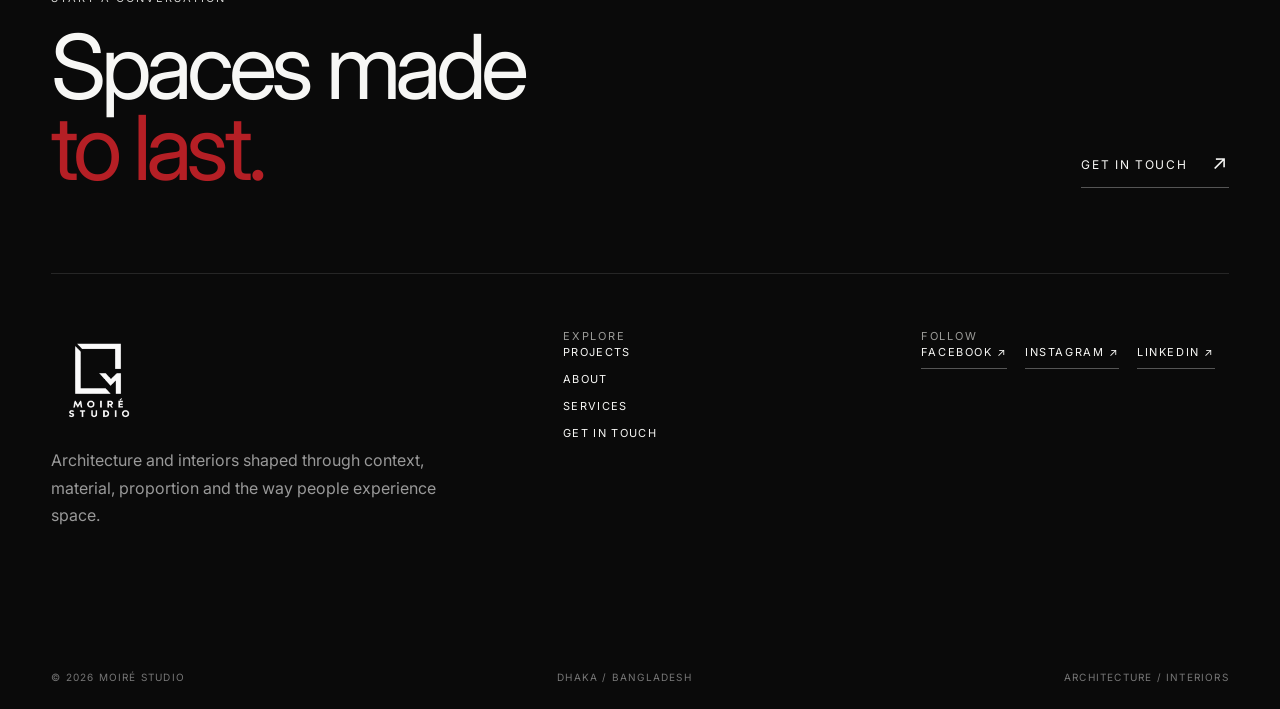
==== commit 5e974d66: "done" ====
--- a/about.html
+++ b/about.html
@@ -1,54 +1,199 @@
 <!DOCTYPE html>
 
 <html lang="en">
+
 <head>
-<meta charset="utf-8"/><meta content="width=device-width,initial-scale=1" name="viewport"/>
-<title>About — Moiré</title><link href="styles.css" rel="stylesheet"/>
+    <meta charset="utf-8" />
+    <meta content="width=device-width,initial-scale=1" name="viewport" />
+    <title>About — Moiré</title>
+    <link href="styles.css" rel="stylesheet" />
 </head>
+
 <body>
-<nav class="site-nav">
-<a class="logo" href="index.html" aria-label="Moiré Studio home">MOIRÉ</a>
-<div class="nav-links">
-<a href="index.html">Home</a><a href="projects.html">Projects</a>
-<a href="about.html">About</a><a href="services.html">Services</a><a href="contact.html">Get in touch</a>
-</div><button aria-label="Open menu" class="menu">Menu</button>
-</nav>
-<main class="page">
-<section class="hero"><div class="hero-media"><img alt="Moiré studio project" src="assets/studio/living-room.webp"/></div><div class="hero-overlay"></div><div class="hero-content reveal"><div class="eyebrow" data-cms-key="about.000">About Moiré</div><h1 data-cms-key="about.001">A studio<br/>for <span class="red">space.</span></h1><p class="hero-note" data-cms-key="about.002">Architecture and interiors with a calm point of view and an obsession with the details that shape experience.</p></div></section>
-<section class="section"><div class="section-head"><span class="section-label" data-cms-key="about.003">01 / About us</span><span class="meta" data-cms-key="about.004">Studio / Dhaka</span></div><div class="section-intro reveal" data-cms-key="about.005">Moiré is an architecture and interior design studio interested in making spaces that feel inevitable — considered, contextual and quietly expressive.</div><div class="about-columns reveal"><p data-cms-key="about.006">We work across residential, hospitality and commercial environments, developing ideas from the scale of a building to the smallest material junction.</p><p data-cms-key="about.007">Our studio values clarity over spectacle. We believe a successful space should feel natural to occupy, while still carrying a strong sense of identity.</p></div></section>
-<section class="section"><div class="story reverse"><div class="story-media"><img alt="Moiré approach" data-parallax=".16" src="assets/studio/bedroom-interior.webp"/></div><div class="story-copy reveal"><div class="eyebrow" data-cms-key="about.008">Our approach</div><div class="display" data-cms-key="about.009">Think deeply.<br/>Build carefully.</div><p data-cms-key="about.010">We bring together spatial planning, material thinking and a close attention to detail. The ambition is simple: create work that remains relevant after the first impression.</p><a class="small-link" data-cms-key="about.011" href="projects.html">Explore our work ↗</a></div></div></section>
-<section class="section team-section"><div class="section-head"><span class="section-label" data-cms-key="about.012">02 / The team</span><span class="meta" data-cms-key="about.013">People behind the work</span></div><div class="team-feature reveal"><div class="team-image"><img alt="Design team collaborating around a table" src="https://images.unsplash.com/photo-1521737711867-e3b97375f902?auto=format&amp;fit=crop&amp;w=1800&amp;q=85"/></div><div class="team-copy"><div class="eyebrow" data-cms-key="about.014">One studio / many perspectives</div><div class="display" data-cms-key="about.015">A team that<br/><span class="red">looks closer.</span></div><p data-cms-key="about.016">Great work comes from conversation. Our team brings together design thinking, technical understanding and a shared sensitivity to space, so every project can be challenged, refined and made stronger.</p><div class="team-stats"><div><strong>01</strong><span>Shared vision</span></div><div><strong>02</strong><span>Design discipline</span></div><div><strong>03</strong><span>Attention to detail</span></div></div></div></div></section>
-<section class="section values"><div class="section-head"><span class="section-label" data-cms-key="about.017">03 / What matters</span></div><div class="values-grid"><div><span>01</span><h3 data-cms-key="about.018">Context</h3><p data-cms-key="about.019">Every project starts by understanding where it belongs.</p></div><div><span>02</span><h3 data-cms-key="about.020">Clarity</h3><p data-cms-key="about.021">Strong ideas become stronger when unnecessary decisions disappear.</p></div><div><span>03</span><h3 data-cms-key="about.022">Longevity</h3><p data-cms-key="about.023">We design for the life of a space, not only the moment of completion.</p></div></div></section>
-<section class="section concept-thinking"><div class="section-head"><span class="section-label" data-cms-key="about.024">04 / Our thinking</span><span class="meta" data-cms-key="about.025">Context / Material / Light</span></div><div class="section-intro reveal" data-cms-key="about.026">We believe the strongest spaces do not need to announce themselves. They reveal themselves slowly.</div><p class="thinking-lead reveal" data-cms-key="about.027">Before we design, we observe. Before we add, we ask what the space already wants to become.</p><div class="numbered-copy"><div><span>01</span><h3 data-cms-key="about.028">Context first</h3><p data-cms-key="about.029">Every site, room and brief carries its own conditions. We use those conditions as the beginning of the design rather than something to work around.</p></div><div><span>02</span><h3 data-cms-key="about.030">Less, but better</h3><p data-cms-key="about.031">Restraint creates room for proportion, texture and light to do more. We edit continuously until the essential idea becomes clear.</p></div><div><span>03</span><h3 data-cms-key="about.032">Made for living</h3><p data-cms-key="about.033">Beauty matters, but so does comfort. Circulation, storage, daylight and daily rituals are treated as part of the architecture.</p></div></div></section>
-<section class="parallax-band"><div class="media"><img alt="Material, texture and natural light in an interior" data-parallax=".2" src="assets/studio/stairwell-interior.webp"/></div><div class="center reveal"><div class="display" data-cms-key="about.034">Context.<br/>Proportion.<br/><span class="red">Light.</span></div></div></section>
-<section class="section"><div class="story"><div class="story-copy reveal"><div class="eyebrow" data-cms-key="about.035">Material / Human / Place</div><div class="display" data-cms-key="about.036">Less noise.<br/>More meaning.</div><p data-cms-key="about.037">Our process balances conceptual clarity with practical intelligence. We look at how a space will age, how light will move, how people will occupy it and which details deserve attention.</p><a class="small-link" data-cms-key="about.038" href="projects.html">See the work ↗</a></div><div class="story-media"><img alt="Quiet, considered interior" data-parallax=".14" src="assets/studio/bedroom-interior.webp"/></div></div></section>
-<section class="section quote-section"><div class="quote reveal">“A considered space does not compete for attention. It earns it over time.”</div><div class="quote-meta">— Moiré Studio / Design principle</div></section>
-</main>
-<footer>
-<div class="footer-cta">
-<div>
-<div class="eyebrow" data-cms-key="about.039">Start a conversation</div>
-<div class="footer-title" data-cms-key="about.040">Spaces made<br/><span class="red">to last.</span></div>
-</div>
-<a class="footer-arrow" data-cms-key="about.041" href="contact.html">Get in touch <span>↗</span></a>
-</div>
-<div class="footer-grid">
-<div>
-<div class="footer-brand"><img src="assets/brand/moire-studio-logo.png" alt="Moiré Studio"></div>
-<p data-cms-key="about.043">Architecture and interiors shaped through context, material, proportion and the way people experience space.</p>
-</div>
-<div>
-<div class="section-label" data-cms-key="about.044">Explore</div>
-<div class="footer-links"><a href="projects.html">Projects</a><a href="about.html">About</a><a href="services.html">Services</a><a href="contact.html">Get in touch</a></div>
-</div>
-<div>
-<div class="section-label" data-cms-key="about.045">Follow</div>
-<div class="socials"><a href="https://www.facebook.com/p/Moir%C3%A9-Studio-61562499697661/" rel="noreferrer" target="_blank">Facebook ↗</a><a href="https://www.instagram.com/moire_studiobd/" rel="noreferrer" target="_blank">Instagram ↗</a><a href="https://bd.linkedin.com/company/moire-studio-dhaka" rel="noreferrer" target="_blank">LinkedIn ↗</a></div>
-</div>
-</div>
-<div class="footer-bottom"><span>© 2026 Moiré Studio</span><span>Dhaka / Bangladesh</span><span>Architecture / Interiors</span></div>
-</footer>
-<script src="https://cdn.jsdelivr.net/npm/@supabase/supabase-js@2"></script><script src="supabase-config.js"></script><script src="cms.js"></script><script src="https://unpkg.com/lenis@1.3.23/dist/lenis.min.js"></script><script src="script.js"></script>
-<a aria-label="Chat with Moiré Studio on WhatsApp" class="whatsapp-float" href="https://wa.me/8801772125499?text=Hello%20Moir%C3%A9%20Studio%2C%20I%27d%20like%20to%20discuss%20a%20project." rel="noopener noreferrer" target="_blank" title="Chat on WhatsApp"><span class="whatsapp-label">Let’s talk</span><span class="whatsapp-icon"><svg aria-hidden="true" viewbox="0 0 32 32"><path d="M16 3.2A12.2 12.2 0 0 0 5.5 21.6L4 28l6.6-1.7A12.2 12.2 0 1 0 16 3.2Zm0 22.1a9.8 9.8 0 0 1-5-1.4l-.4-.2-3.9 1 1-3.8-.3-.4A9.8 9.8 0 1 1 16 25.3Zm5.4-7.3c-.3-.2-1.8-.9-2.1-1s-.5-.2-.7.2-.8 1-1 1.2-.4.2-.7.1a8.2 8.2 0 0 1-2.5-1.5 9.3 9.3 0 0 1-1.7-2.1c-.2-.3 0-.5.1-.6l.5-.6.3-.5c.1-.2 0-.4 0-.6s-.7-1.7-1-2.3c-.2-.6-.5-.5-.7-.5h-.6c-.2 0-.6.1-.9.4s-1.2 1.2-1.2 2.8 1.2 3.2 1.4 3.4 2.4 3.7 5.8 5.1c.8.3 1.4.5 1.9.6.8.2 1.5.2 2 .1.6-.1 1.8-.7 2-1.4s.3-1.3.2-1.4-.3-.2-.6-.4Z"></path></svg></span></a>
-<script>/* WhatsApp contact: +8801772125499 */</script>
-</body></html>+    <nav class="site-nav">
+        <a class="logo" href="index.html" aria-label="Moiré Studio home">MOIRÉ</a>
+        <div class="nav-links">
+            <a href="index.html">Home</a><a href="projects.html">Projects</a>
+            <a href="about.html">About</a><a href="services.html">Services</a><a href="contact.html">Get in touch</a>
+        </div><button aria-label="Open menu" class="menu">Menu</button>
+    </nav>
+    <main class="page">
+        <section class="hero">
+            <div class="hero-media"><img alt="Moiré studio project" src="assets/studio/living-room.webp" /></div>
+            <div class="hero-overlay"></div>
+            <div class="hero-content reveal">
+                <div class="eyebrow" data-cms-key="about.000">About Moiré</div>
+                <h1 data-cms-key="about.001">A studio<br />for <span class="red">space.</span></h1>
+                <p class="hero-note" data-cms-key="about.002">Architecture and interiors with a calm point of view and
+                    an obsession with the details that shape experience.</p>
+            </div>
+        </section>
+        <section class="section">
+            <div class="section-head"><span class="section-label" data-cms-key="about.003">01 / About us</span><span
+                    class="meta" data-cms-key="about.004">Studio / Dhaka</span></div>
+            <div class="section-intro reveal" data-cms-key="about.005">Moiré is an architecture and interior design
+                studio interested in making spaces that feel inevitable — considered, contextual and quietly expressive.
+            </div>
+            <div class="about-columns reveal">
+                <p data-cms-key="about.006">We work across residential, hospitality and commercial environments,
+                    developing ideas from the scale of a building to the smallest material junction.</p>
+                <p data-cms-key="about.007">Our studio values clarity over spectacle. We believe a successful space
+                    should feel natural to occupy, while still carrying a strong sense of identity.</p>
+            </div>
+        </section>
+        <section class="section">
+            <div class="story reverse">
+                <div class="story-media"><img alt="Moiré approach" data-parallax=".16"
+                        src="assets/studio/bedroom-interior.webp" /></div>
+                <div class="story-copy reveal">
+                    <div class="eyebrow" data-cms-key="about.008">Our approach</div>
+                    <div class="display" data-cms-key="about.009">Think deeply.<br />Build carefully.</div>
+                    <p data-cms-key="about.010">We bring together spatial planning, material thinking and a close
+                        attention to detail. The ambition is simple: create work that remains relevant after the first
+                        impression.</p><a class="small-link" data-cms-key="about.011" href="projects.html">Explore our
+                        work ↗</a>
+                </div>
+            </div>
+        </section>
+        <section class="section team-section">
+            <div class="section-head"><span class="section-label" data-cms-key="about.012">02 / The team</span><span
+                    class="meta" data-cms-key="about.013">People behind the work</span></div>
+            <div class="team-feature reveal">
+                <div class="team-image"><img alt="Design team collaborating around a table"
+                        src="https://images.unsplash.com/photo-1521737711867-e3b97375f902?auto=format&amp;fit=crop&amp;w=1800&amp;q=85" />
+                </div>
+                <div class="team-copy">
+                    <div class="eyebrow" data-cms-key="about.014">One studio / many perspectives</div>
+                    <div class="display" data-cms-key="about.015">A team that<br /><span class="red">looks
+                            closer.</span></div>
+                    <p data-cms-key="about.016">Great work comes from conversation. Our team brings together design
+                        thinking, technical understanding and a shared sensitivity to space, so every project can be
+                        challenged, refined and made stronger.</p>
+                    <div class="team-stats">
+                        <div><strong>01</strong><span>Shared vision</span></div>
+                        <div><strong>02</strong><span>Design discipline</span></div>
+                        <div><strong>03</strong><span>Attention to detail</span></div>
+                    </div>
+                </div>
+            </div>
+        </section>
+        <section class="section values">
+            <div class="section-head"><span class="section-label" data-cms-key="about.017">03 / What matters</span>
+            </div>
+            <div class="values-grid">
+                <div><span>01</span>
+                    <h3 data-cms-key="about.018">Context</h3>
+                    <p data-cms-key="about.019">Every project starts by understanding where it belongs.</p>
+                </div>
+                <div><span>02</span>
+                    <h3 data-cms-key="about.020">Clarity</h3>
+                    <p data-cms-key="about.021">Strong ideas become stronger when unnecessary decisions disappear.</p>
+                </div>
+                <div><span>03</span>
+                    <h3 data-cms-key="about.022">Longevity</h3>
+                    <p data-cms-key="about.023">We design for the life of a space, not only the moment of completion.
+                    </p>
+                </div>
+            </div>
+        </section>
+        <section class="section concept-thinking">
+            <div class="section-head"><span class="section-label" data-cms-key="about.024">04 / Our thinking</span><span
+                    class="meta" data-cms-key="about.025">Context / Material / Light</span></div>
+            <div class="section-intro reveal" data-cms-key="about.026">We believe the strongest spaces do not need to
+                announce themselves. They reveal themselves slowly.</div>
+            <p class="thinking-lead reveal" data-cms-key="about.027">Before we design, we observe. Before we add, we ask
+                what the space already wants to become.</p>
+            <div class="numbered-copy">
+                <div><span>01</span>
+                    <h3 data-cms-key="about.028">Context first</h3>
+                    <p data-cms-key="about.029">Every site, room and brief carries its own conditions. We use those
+                        conditions as the beginning of the design rather than something to work around.</p>
+                </div>
+                <div><span>02</span>
+                    <h3 data-cms-key="about.030">Less, but better</h3>
+                    <p data-cms-key="about.031">Restraint creates room for proportion, texture and light to do more. We
+                        edit continuously until the essential idea becomes clear.</p>
+                </div>
+                <div><span>03</span>
+                    <h3 data-cms-key="about.032">Made for living</h3>
+                    <p data-cms-key="about.033">Beauty matters, but so does comfort. Circulation, storage, daylight and
+                        daily rituals are treated as part of the architecture.</p>
+                </div>
+            </div>
+        </section>
+        <section class="parallax-band">
+            <div class="media"><img alt="Material, texture and natural light in an interior" data-parallax=".2"
+                    src="assets/studio/stairwell-interior.webp" /></div>
+            <div class="center reveal">
+                <div class="display" data-cms-key="about.034">Context.<br />Proportion.<br /><span
+                        class="red">Light.</span></div>
+            </div>
+        </section>
+        <section class="section">
+            <div class="story">
+                <div class="story-copy reveal">
+                    <div class="eyebrow" data-cms-key="about.035">Material / Human / Place</div>
+                    <div class="display" data-cms-key="about.036">Less noise.<br />More meaning.</div>
+                    <p data-cms-key="about.037">Our process balances conceptual clarity with practical intelligence. We
+                        look at how a space will age, how light will move, how people will occupy it and which details
+                        deserve attention.</p><a class="small-link" data-cms-key="about.038" href="projects.html">See
+                        the work ↗</a>
+                </div>
+                <div class="story-media"><img alt="Quiet, considered interior" data-parallax=".14"
+                        src="assets/studio/bedroom-interior.webp" /></div>
+            </div>
+        </section>
+        <section class="section quote-section">
+            <div class="quote reveal">“A considered space does not compete for attention. It earns it over time.”</div>
+            <div class="quote-meta">— Moiré Studio / Design principle</div>
+        </section>
+    </main>
+    <footer>
+        <div class="footer-cta">
+            <div>
+                <div class="eyebrow" data-cms-key="about.039">Start a conversation</div>
+                <div class="footer-title" data-cms-key="about.040">Spaces made<br /><span class="red">to last.</span>
+                </div>
+            </div>
+            <a class="footer-arrow" data-cms-key="about.041" href="contact.html">Get in touch <span>↗</span></a>
+        </div>
+        <div class="footer-grid">
+            <div>
+                <div class="footer-brand"><img src="/assets/Minimalist Moiré Studio Logo.png" alt="Moiré Studio"></div>
+                <p data-cms-key="about.043">Architecture and interiors shaped through context, material, proportion and
+                    the way people experience space.</p>
+            </div>
+            <div>
+                <div class="section-label" data-cms-key="about.044">Explore</div>
+                <div class="footer-links"><a href="projects.html">Projects</a><a href="about.html">About</a><a
+                        href="services.html">Services</a><a href="contact.html">Get in touch</a></div>
+            </div>
+            <div>
+                <div class="section-label" data-cms-key="about.045">Follow</div>
+                <div class="socials"><a href="https://www.facebook.com/p/Moir%C3%A9-Studio-61562499697661/"
+                        rel="noreferrer" target="_blank">Facebook ↗</a><a
+                        href="https://www.instagram.com/moire_studiobd/" rel="noreferrer" target="_blank">Instagram
+                        ↗</a><a href="https://bd.linkedin.com/company/moire-studio-dhaka" rel="noreferrer"
+                        target="_blank">LinkedIn ↗</a></div>
+            </div>
+        </div>
+        <div class="footer-bottom"><span>© 2026 Moiré Studio</span><span>Dhaka / Bangladesh</span><span>Architecture /
+                Interiors</span></div>
+    </footer>
+    <script src="https://cdn.jsdelivr.net/npm/@supabase/supabase-js@2"></script>
+    <script src="supabase-config.js"></script>
+    <script src="cms.js"></script>
+    <script src="https://unpkg.com/lenis@1.3.23/dist/lenis.min.js"></script>
+    <script src="script.js"></script>
+    <a aria-label="Chat with Moiré Studio on WhatsApp" class="whatsapp-float"
+        href="https://wa.me/8801772125499?text=Hello%20Moir%C3%A9%20Studio%2C%20I%27d%20like%20to%20discuss%20a%20project."
+        rel="noopener noreferrer" target="_blank" title="Chat on WhatsApp"><span class="whatsapp-label">Let’s
+            talk</span><span class="whatsapp-icon"><svg aria-hidden="true" viewbox="0 0 32 32">
+                <path
+                    d="M16 3.2A12.2 12.2 0 0 0 5.5 21.6L4 28l6.6-1.7A12.2 12.2 0 1 0 16 3.2Zm0 22.1a9.8 9.8 0 0 1-5-1.4l-.4-.2-3.9 1 1-3.8-.3-.4A9.8 9.8 0 1 1 16 25.3Zm5.4-7.3c-.3-.2-1.8-.9-2.1-1s-.5-.2-.7.2-.8 1-1 1.2-.4.2-.7.1a8.2 8.2 0 0 1-2.5-1.5 9.3 9.3 0 0 1-1.7-2.1c-.2-.3 0-.5.1-.6l.5-.6.3-.5c.1-.2 0-.4 0-.6s-.7-1.7-1-2.3c-.2-.6-.5-.5-.7-.5h-.6c-.2 0-.6.1-.9.4s-1.2 1.2-1.2 2.8 1.2 3.2 1.4 3.4 2.4 3.7 5.8 5.1c.8.3 1.4.5 1.9.6.8.2 1.5.2 2 .1.6-.1 1.8-.7 2-1.4s.3-1.3.2-1.4-.3-.2-.6-.4Z">
+                </path>
+            </svg></span></a>
+    <script>/* WhatsApp contact: +8801772125499 */</script>
+</body>
+
+</html>
